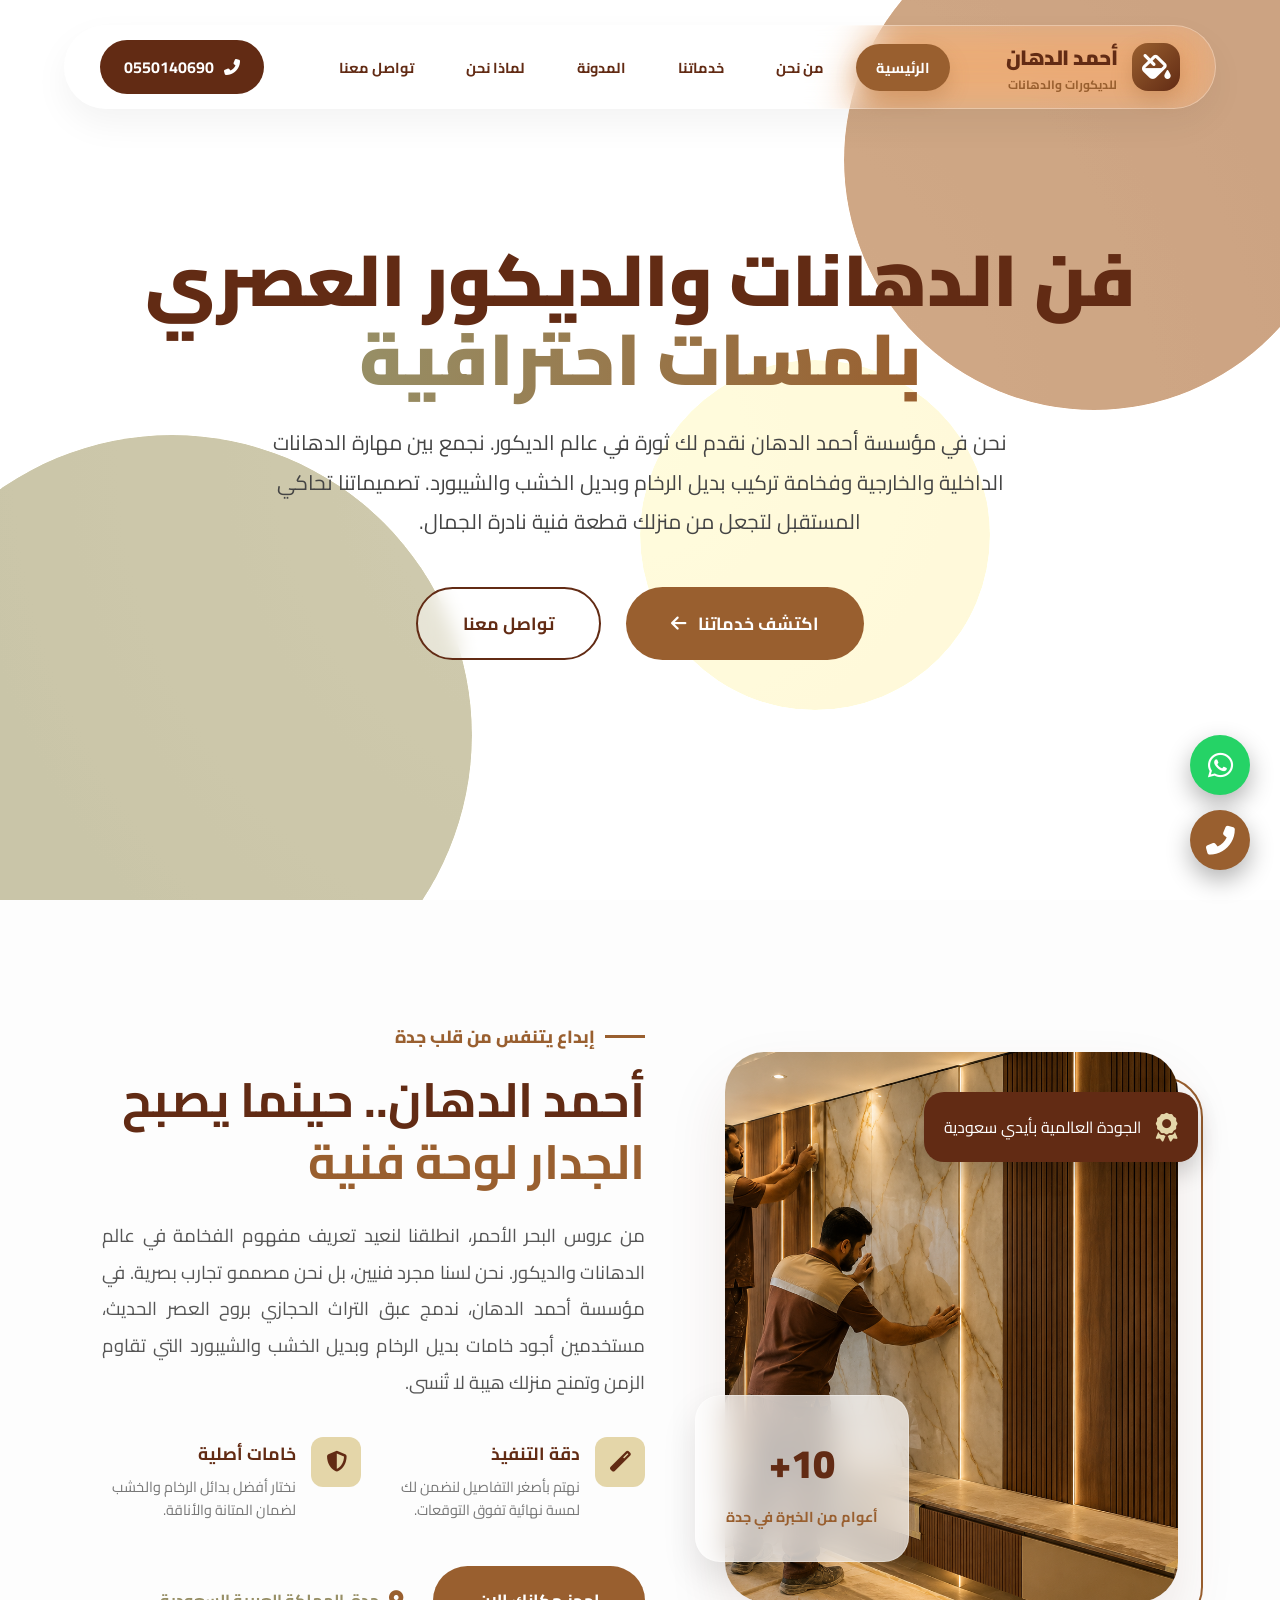
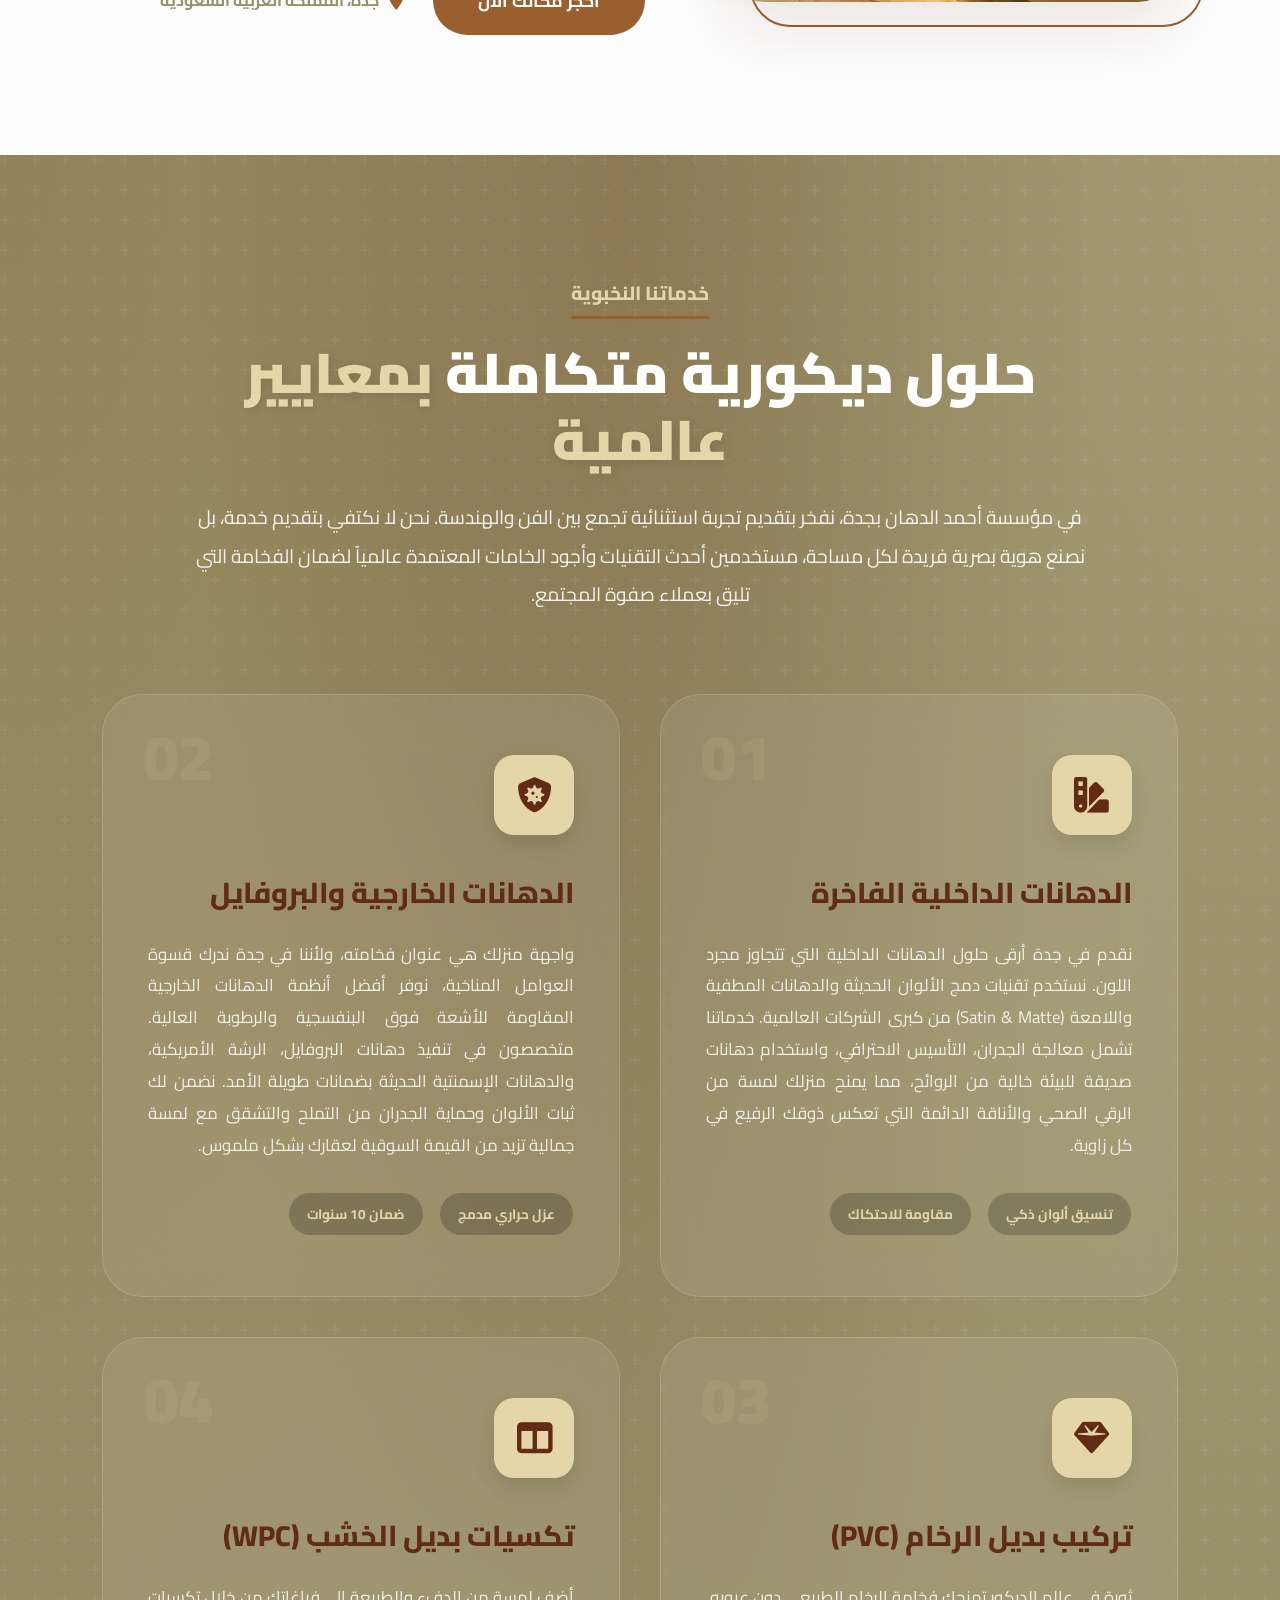
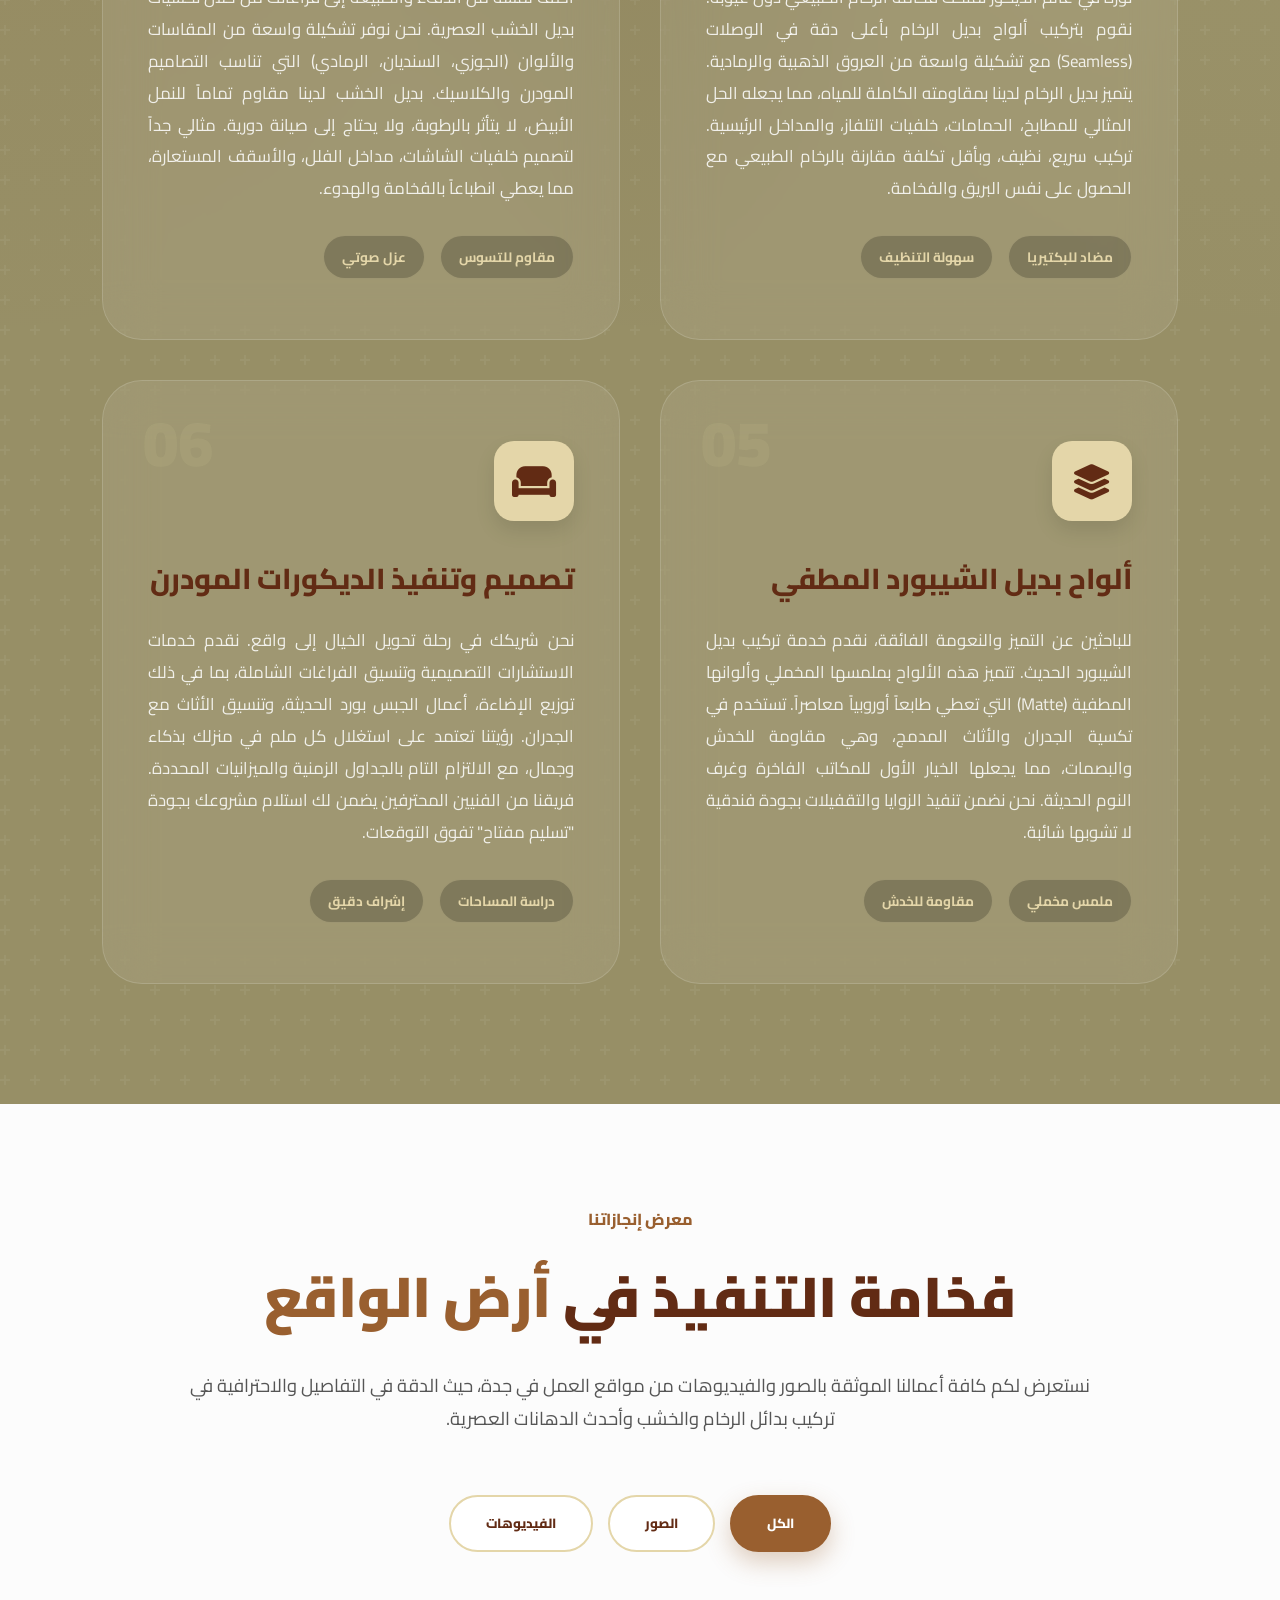
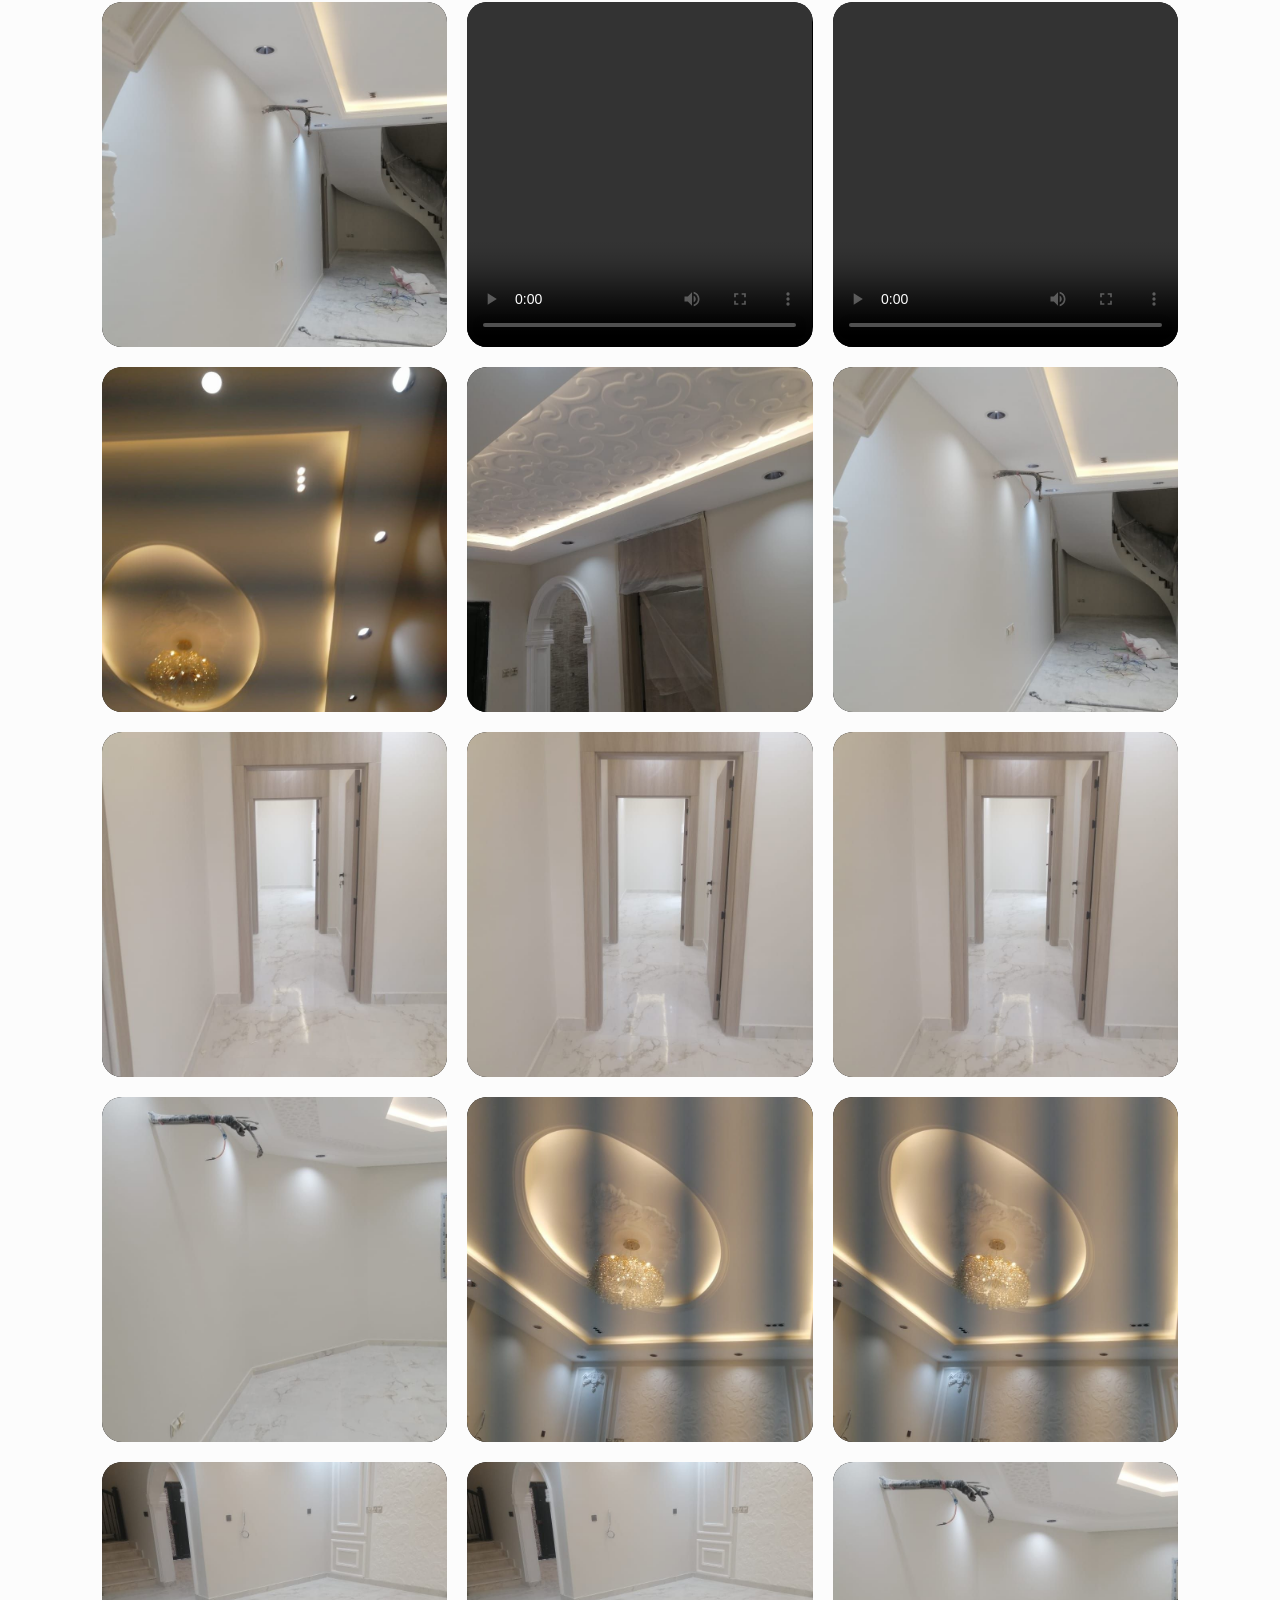
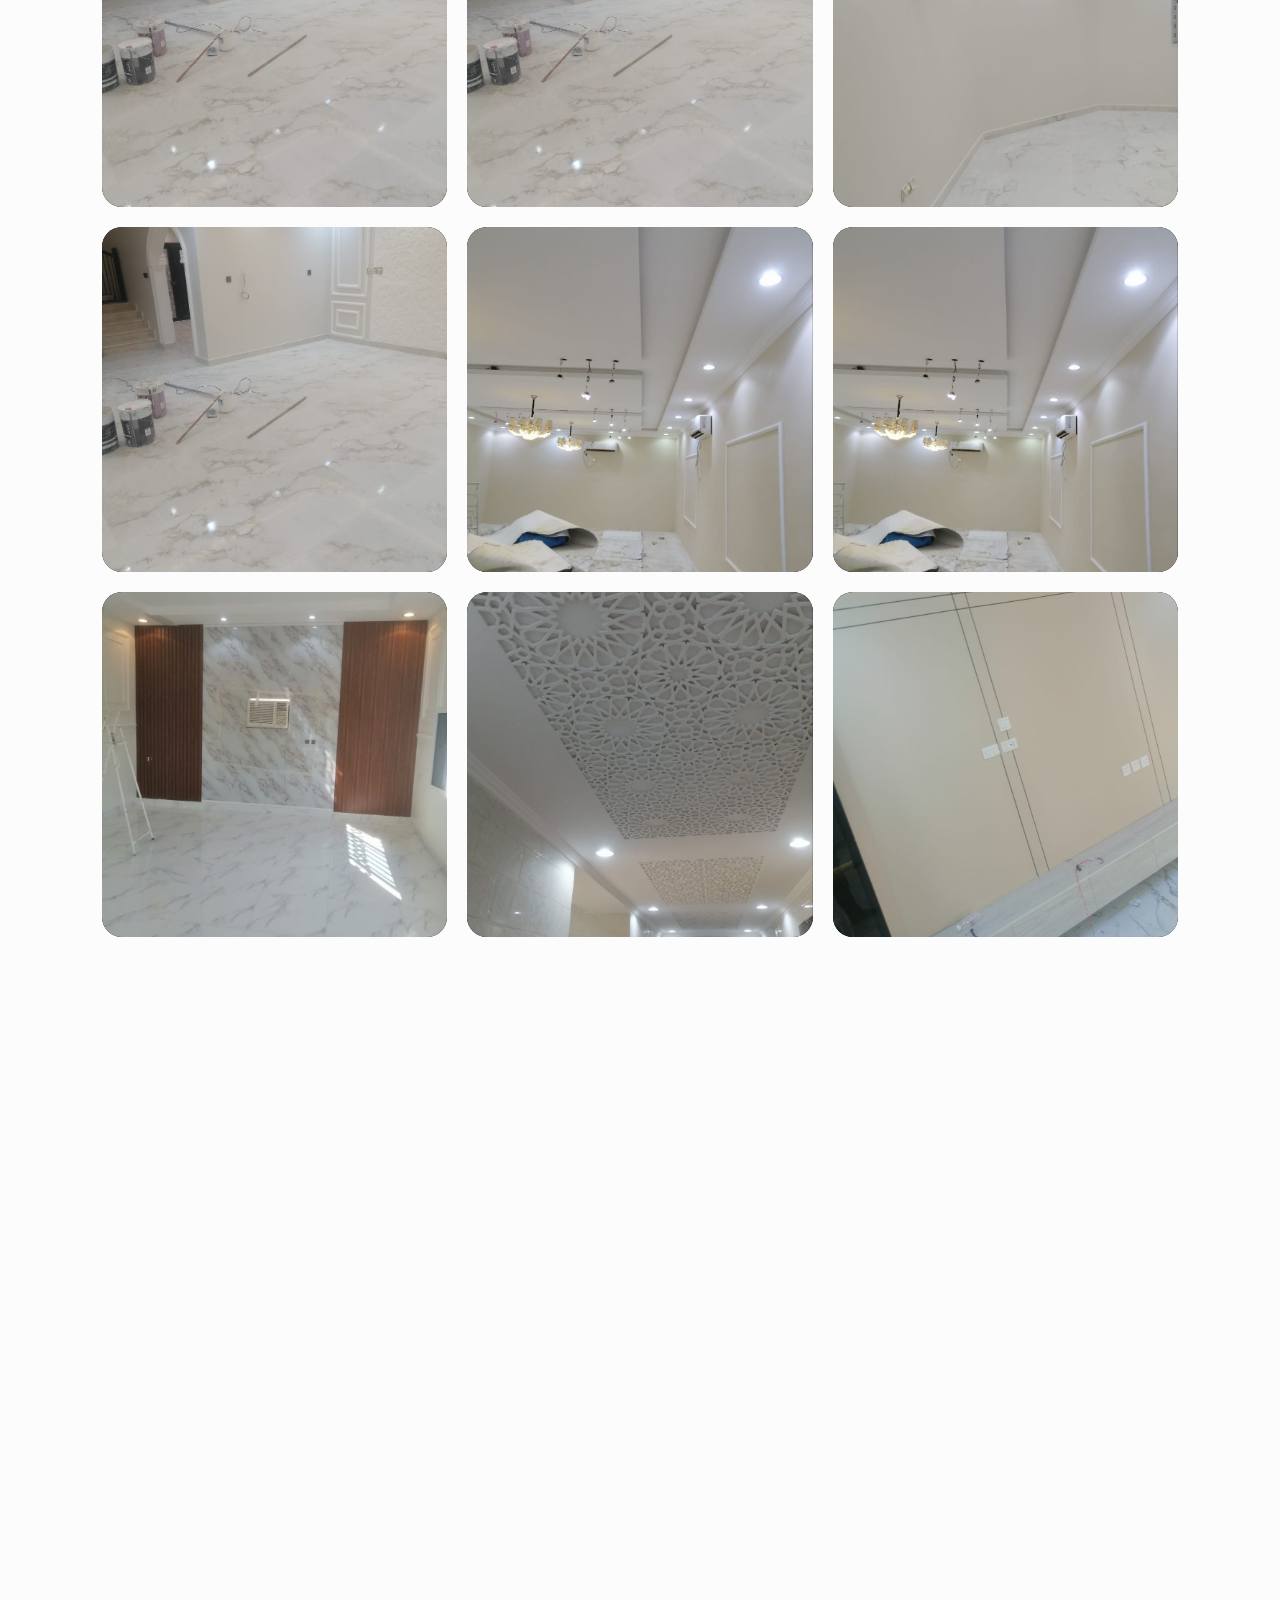
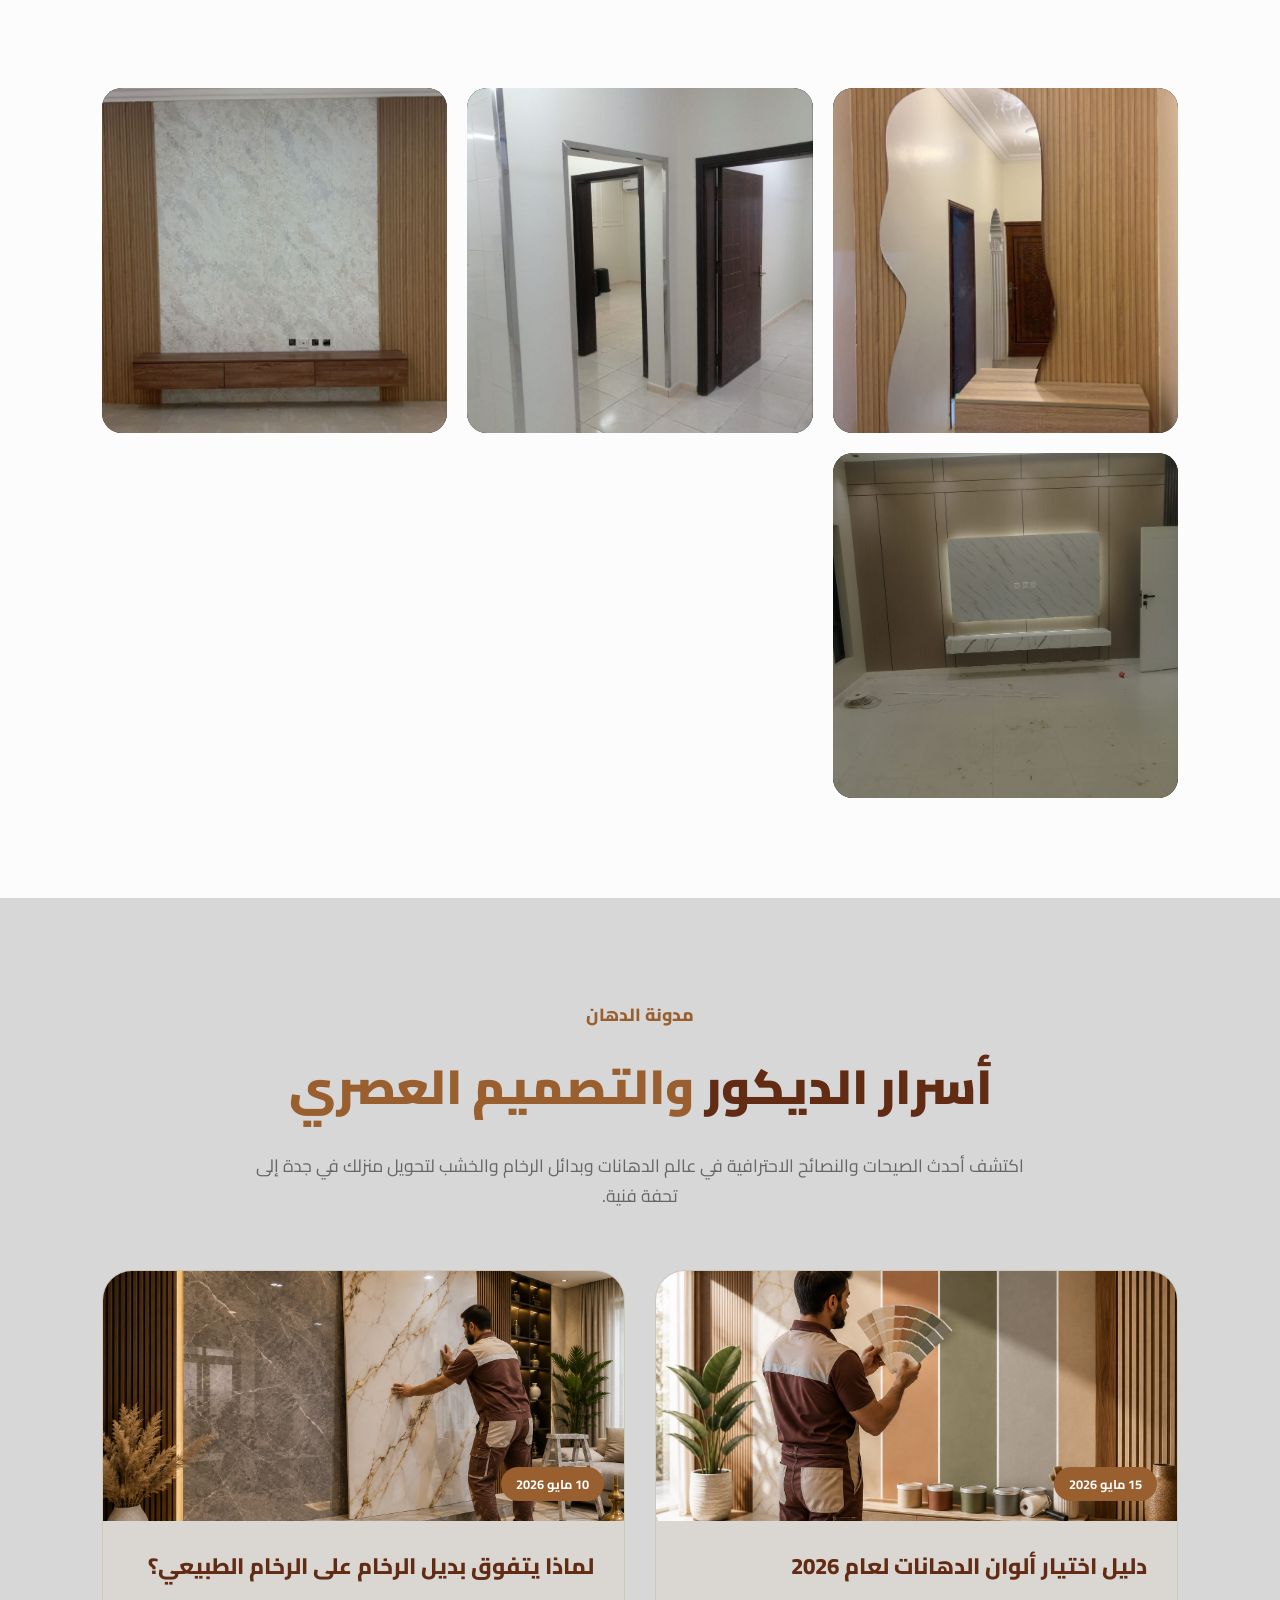
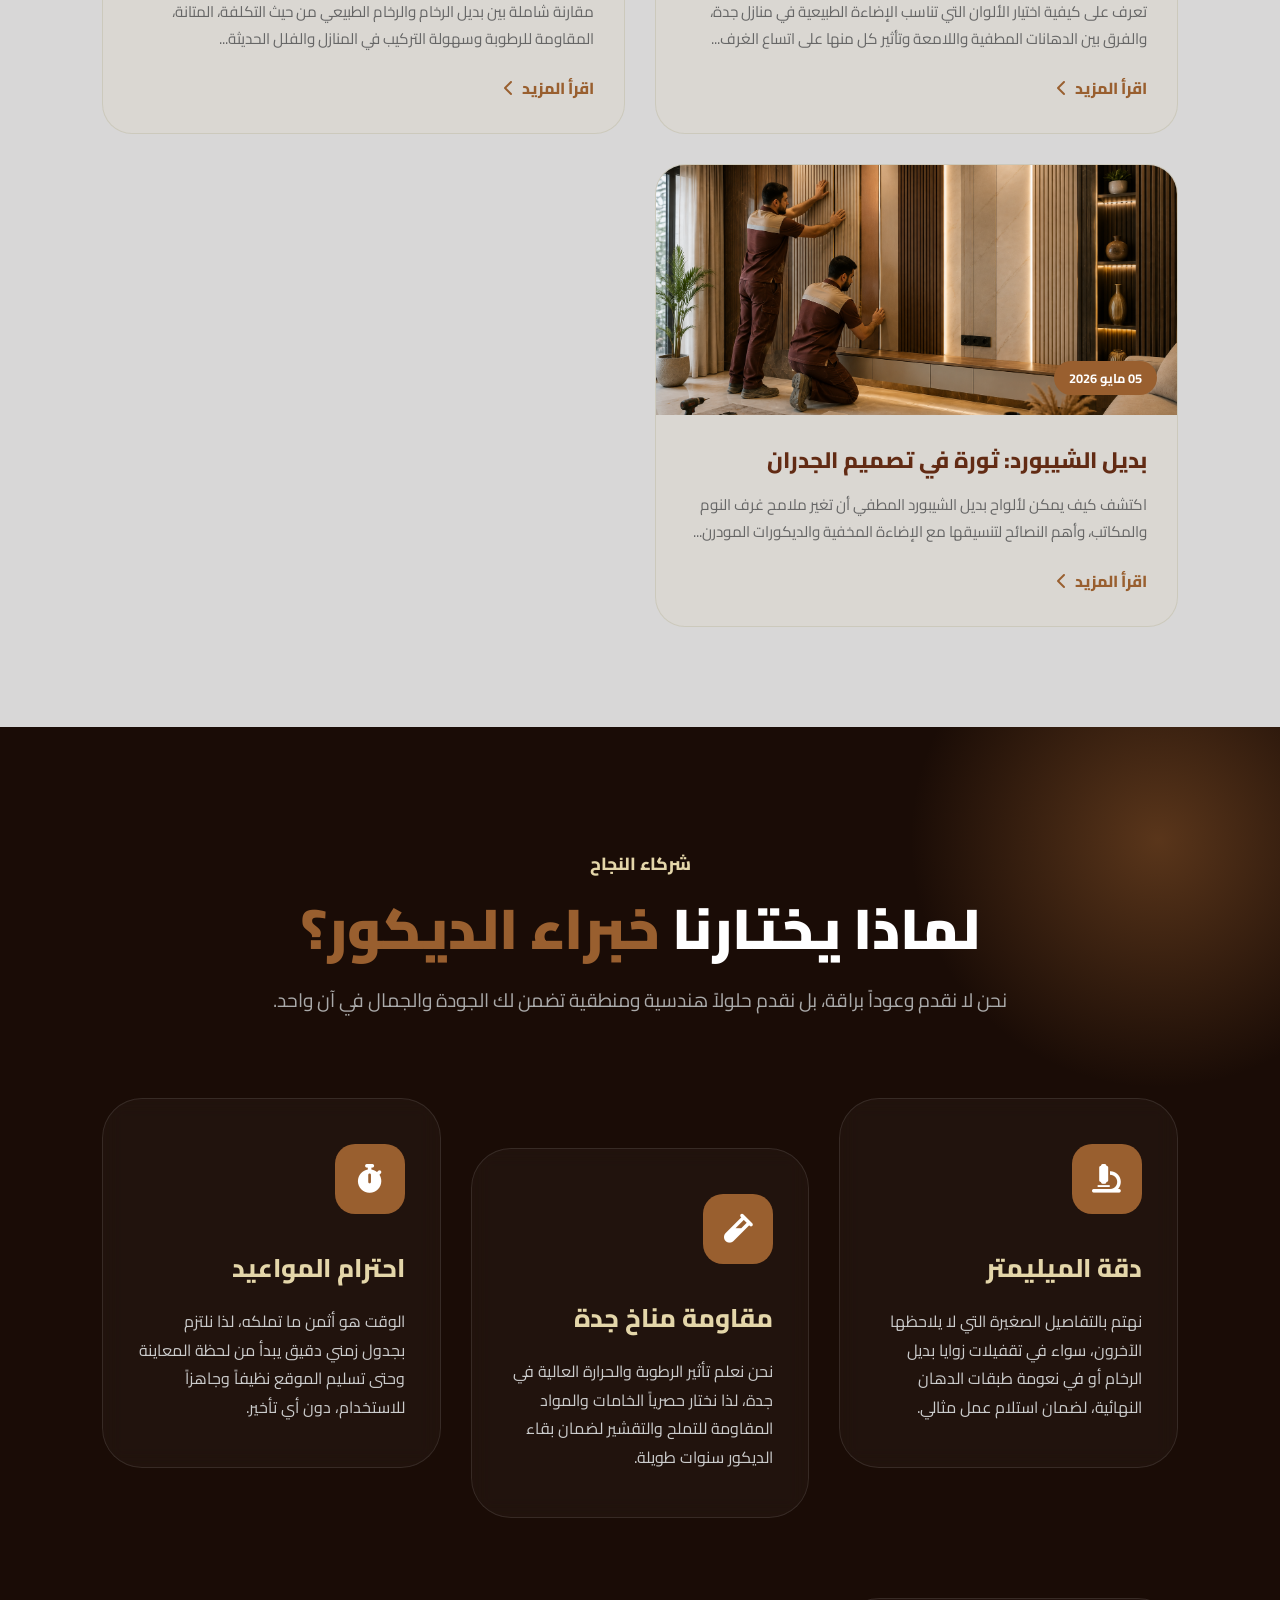
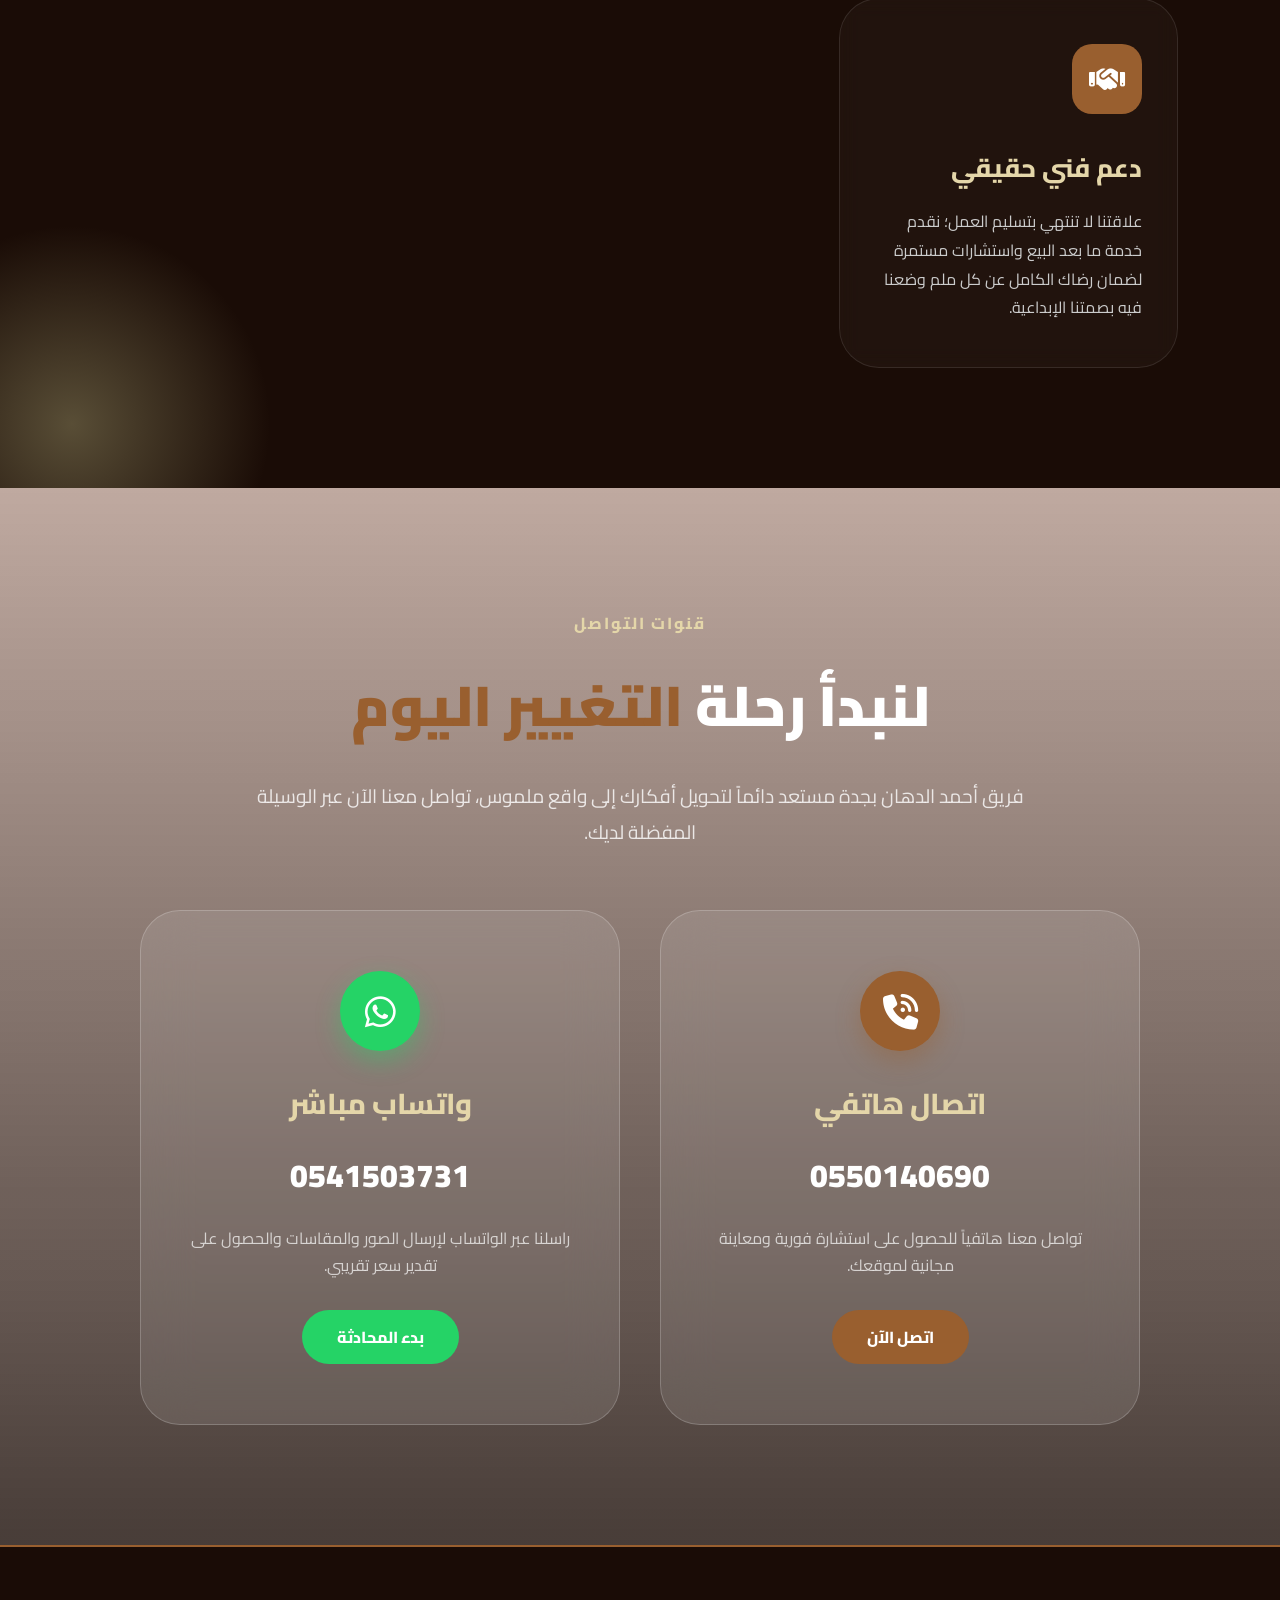
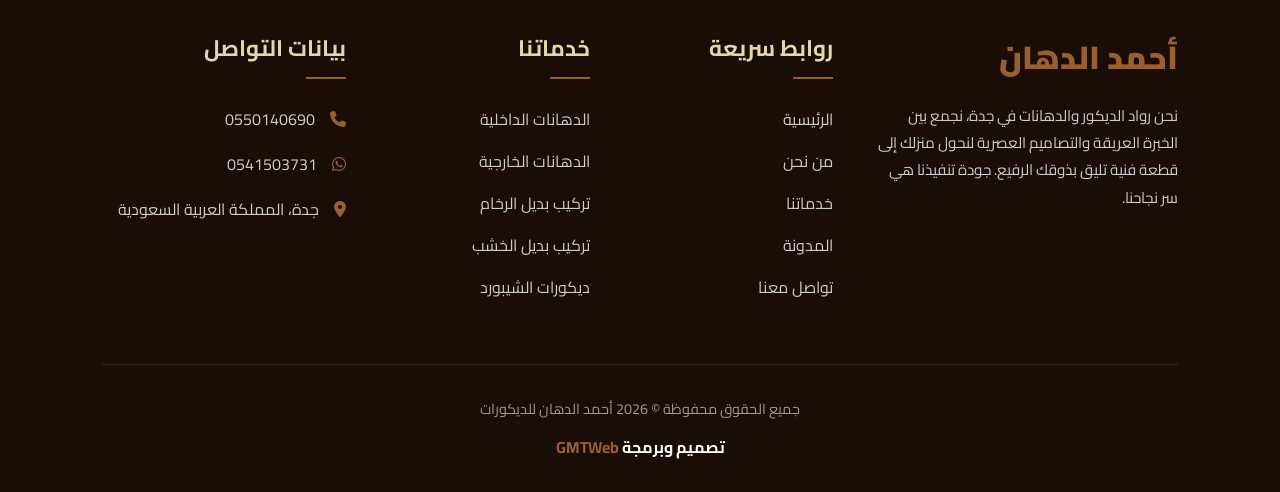
==== index.html @ 2d1fe9f5 "first commit" ====
<!DOCTYPE html>
<html lang="ar" dir="rtl">
<head>
    <meta charset="UTF-8">
    <meta name="viewport" content="width=device-width, initial-scale=1.0, maximum-scale=1.0, user-scalable=no">
    <title>أحمد الدهان للديكورات والدهانات | فخامة التصميم العصري</title>
    <meta name="description" content="أحمد الدهان خبير الدهانات والديكورات العصرية، متخصصون في الدهانات الداخلية والخارجية، تركيب بديل الرخام، بديل الخشب، والشيبورد بأحدث التقنيات وأفضل الأسعار.">
    <link rel="stylesheet" href="https://cdnjs.cloudflare.com/ajax/libs/font-awesome/6.4.0/css/all.min.css">
    <link href="https://fonts.googleapis.com/css2?family=Cairo:wght@300;400;600;700;900&display=swap" rel="stylesheet">
    <link rel="stylesheet" href="style.css">
</head>
<body>

    <header id="main-header">
        <nav class="glass-nav">
            <div class="logo-container">
                <div class="logo-icon">
                    <i class="fas fa-fill-drip"></i>
                </div>
                <div class="logo-text">
                    <h1>أحمد الدهان</h1>
                    <span>للديكورات والدهانات</span>
                </div>
            </div>

            <ul class="nav-links">
                <li><a href="#home" class="nav-item active">الرئيسية</a></li>
                <li><a href="#about" class="nav-item">من نحن</a></li>
                <li><a href="#services" class="nav-item">خدماتنا</a></li>
                <li><a href="#blog" class="nav-item">المدونة</a></li>
                <li><a href="#why-us" class="nav-item">لماذا نحن</a></li>
                <li><a href="#contact" class="nav-item">تواصل معنا</a></li>
            </ul>

            <div class="header-actions">
                <a href="tel:0550140690" class="btn-call">
                    <i class="fas fa-phone-alt"></i>
                    <span>0550140690</span>
                </a>
                <div class="menu-toggle">
                    <i class="fas fa-bars-staggered"></i>
                </div>
            </div>
        </nav>
    </header>

    <div class="side-menu">
        <div class="side-menu-header">
            <i class="fas fa-xmark close-menu"></i>
        </div>
        <ul class="side-nav-links">
            <li><a href="#home" class="side-item active">الرئيسية</a></li>
            <li><a href="#about" class="side-item">من نحن</a></li>
            <li><a href="#services" class="side-item">خدماتنا</a></li>
            <li><a href="#blog" class="side-item">المدونة</a></li>
            <li><a href="#why-us" class="side-item">لماذا نحن</a></li>
            <li><a href="#contact" class="side-item">تواصل معنا</a></li>
        </ul>
    </div>

    <section id="home" class="hero">
        <div class="hero-visuals">
            <div class="orb orb-1"></div>
            <div class="orb orb-2"></div>
            <div class="orb orb-3"></div>
            <div class="glass-overlay"></div>
        </div>
        
        <div class="hero-content">
            <h2 class="reveal-text">فن الدهانات والديكور العصري <br><span>بلمسات احترافية</span></h2>
            <p class="reveal-p">نحن في مؤسسة أحمد الدهان نقدم لك ثورة في عالم الديكور. نجمع بين مهارة الدهانات الداخلية والخارجية وفخامة تركيب بديل الرخام وبديل الخشب والشيبورد. تصميماتنا تحاكي المستقبل لتجعل من منزلك قطعة فنية نادرة الجمال.</p>
            <div class="hero-btns">
                <a href="#services" class="btn-primary-custom">اكتشف خدماتنا <i class="fas fa-arrow-left"></i></a>
                <a href="#contact" class="btn-secondary-custom">تواصل معنا</a>
            </div>
        </div>

        <div class="scroll-indicator">
            <div class="mouse"></div>
        </div>
    </section>
    <section id="about" class="about-section">
    <div class="about-container">
        <div class="about-visual">
            <div class="main-image-box">
                <div class="glass-card-info">
                    <span class="stat-number">10+</span>
                    <span class="stat-text">أعوام من الخبرة في جدة</span>
                </div>
                <div class="floating-shape-about"></div>
            </div>
            <div class="experience-badge">
                <i class="fas fa-award"></i>
                <p>الجودة العالمية بأيدي سعودية</p>
            </div>
        </div>

        <div class="about-text-content">
            <h4 class="section-subtitle">إبداع يتنفس من قلب جدة</h4>
            <h2 class="section-title">أحمد الدهان.. حينما يصبح <span>الجدار لوحة فنية</span></h2>
            <p class="about-description">
                من عروس البحر الأحمر، انطلقنا لنعيد تعريف مفهوم الفخامة في عالم الدهانات والديكور. نحن لسنا مجرد فنيين، بل نحن مصممو تجارب بصرية. في مؤسسة أحمد الدهان، ندمج عبق التراث الحجازي بروح العصر الحديث، مستخدمين أجود خامات بديل الرخام وبديل الخشب والشيبورد التي تقاوم الزمن وتمنح منزلك هيبة لا تُنسى.
            </p>
            
            <div class="features-grid">
                <div class="feature-item">
                    <div class="feature-icon"><i class="fas fa-magic"></i></div>
                    <div class="feature-info">
                        <h3>دقة التنفيذ</h3>
                        <p>نهتم بأصغر التفاصيل لنضمن لك لمسة نهائية تفوق التوقعات.</p>
                    </div>
                </div>
                <div class="feature-item">
                    <div class="feature-icon"><i class="fas fa-shield-alt"></i></div>
                    <div class="feature-info">
                        <h3>خامات أصلية</h3>
                        <p>نختار أفضل بدائل الرخام والخشب لضمان المتانة والأناقة.</p>
                    </div>
                </div>
            </div>

            <div class="about-cta">
                <a href="#contact" class="btn-primary-custom">احجز مكانك الان  </a>
                <div class="location-tag">
                    <i class="fas fa-map-marker-alt"></i>
                    <span>جدة، المملكة العربية السعودية</span>
                </div>
            </div>
        </div>
    </div>
</section>
<section id="services" class="services-section">
    <div class="services-pattern-overlay"></div>
    <div class="services-container">
        <div class="services-intro">
            <h4 class="services-tag">خدماتنا النخبوية</h4>
            <h2 class="services-heading">حلول ديكورية متكاملة <span>بمعايير عالمية</span></h2>
            <p class="services-subtext">في مؤسسة أحمد الدهان بجدة، نفخر بتقديم تجربة استثنائية تجمع بين الفن والهندسة. نحن لا نكتفي بتقديم خدمة، بل نصنع هوية بصرية فريدة لكل مساحة، مستخدمين أحدث التقنيات وأجود الخامات المعتمدة عالمياً لضمان الفخامة التي تليق بعملاء صفوة المجتمع.</p>
        </div>

        <div class="services-glass-grid">
            <div class="glass-card">
                <div class="card-count">01</div>
                <div class="card-icon"><i class="fas fa-swatchbook"></i></div>
                <h3>الدهانات الداخلية الفاخرة</h3>
                <p>نقدم في جدة أرقى حلول الدهانات الداخلية التي تتجاوز مجرد اللون. نستخدم تقنيات دمج الألوان الحديثة والدهانات المطفية واللامعة (Satin & Matte) من كبرى الشركات العالمية. خدماتنا تشمل معالجة الجدران، التأسيس الاحترافي، واستخدام دهانات صديقة للبيئة خالية من الروائح، مما يمنح منزلك لمسة من الرقي الصحي والأناقة الدائمة التي تعكس ذوقك الرفيع في كل زاوية.</p>
                <div class="card-features">
                    <span>تنسيق ألوان ذكي</span>
                    <span>مقاومة للاحتكاك</span>
                </div>
            </div>

            <div class="glass-card">
                <div class="card-count">02</div>
                <div class="card-icon"><i class="fas fa-shield-virus"></i></div>
                <h3>الدهانات الخارجية والبروفايل</h3>
                <p>واجهة منزلك هي عنوان فخامته، ولأننا في جدة ندرك قسوة العوامل المناخية، نوفر أفضل أنظمة الدهانات الخارجية المقاومة للأشعة فوق البنفسجية والرطوبة العالية. متخصصون في تنفيذ دهانات البروفايل، الرشة الأمريكية، والدهانات الإسمنتية الحديثة بضمانات طويلة الأمد. نضمن لك ثبات الألوان وحماية الجدران من التملح والتشقق مع لمسة جمالية تزيد من القيمة السوقية لعقارك بشكل ملموس.</p>
                <div class="card-features">
                    <span>عزل حراري مدمج</span>
                    <span>ضمان 10 سنوات</span>
                </div>
            </div>

            <div class="glass-card">
                <div class="card-count">03</div>
                <div class="card-icon"><i class="fas fa-gem"></i></div>
                <h3>تركيب بديل الرخام (PVC)</h3>
                <p>ثورة في عالم الديكور تمنحك فخامة الرخام الطبيعي دون عيوبه. نقوم بتركيب ألواح بديل الرخام بأعلى دقة في الوصلات (Seamless) مع تشكيلة واسعة من العروق الذهبية والرمادية. يتميز بديل الرخام لدينا بمقاومته الكاملة للمياه، مما يجعله الحل المثالي للمطابخ، الحمامات، خلفيات التلفاز، والمداخل الرئيسية. تركيب سريع، نظيف، وبأقل تكلفة مقارنة بالرخام الطبيعي مع الحصول على نفس البريق والفخامة.</p>
                <div class="card-features">
                    <span>مضاد للبكتيريا</span>
                    <span>سهولة التنظيف</span>
                </div>
            </div>

            <div class="glass-card">
                <div class="card-count">04</div>
                <div class="card-icon"><i class="fas fa-columns"></i></div>
                <h3>تكسيات بديل الخشب (WPC)</h3>
                <p>أضف لمسة من الدفء والطبيعة إلى فراغاتك من خلال تكسيات بديل الخشب العصرية. نحن نوفر تشكيلة واسعة من المقاسات والألوان (الجوزي، السنديان، الرمادي) التي تناسب التصاميم المودرن والكلاسيك. بديل الخشب لدينا مقاوم تماماً للنمل الأبيض، لا يتأثر بالرطوبة، ولا يحتاج إلى صيانة دورية. مثالي جداً لتصميم خلفيات الشاشات، مداخل الفلل، والأسقف المستعارة، مما يعطي انطباعاً بالفخامة والهدوء.</p>
                <div class="card-features">
                    <span>مقاوم للتسوس</span>
                    <span>عزل صوتي</span>
                </div>
            </div>

            <div class="glass-card">
                <div class="card-count">05</div>
                <div class="card-icon"><i class="fas fa-layer-group"></i></div>
                <h3>ألواح بديل الشيبورد المطفي</h3>
                <p>للباحثين عن التميز والنعومة الفائقة، نقدم خدمة تركيب بديل الشيبورد الحديث. تتميز هذه الألواح بملمسها المخملي وألوانها المطفية (Matte) التي تعطي طابعاً أوروبياً معاصراً. تستخدم في تكسية الجدران والأثاث المدمج، وهي مقاومة للخدش والبصمات، مما يجعلها الخيار الأول للمكاتب الفاخرة وغرف النوم الحديثة. نحن نضمن تنفيذ الزوايا والتقفيلات بجودة فندقية لا تشوبها شائبة.</p>
                <div class="card-features">
                    <span>ملمس مخملي</span>
                    <span>مقاومة للخدش</span>
                </div>
            </div>

            <div class="glass-card">
                <div class="card-count">06</div>
                <div class="card-icon"><i class="fas fa-couch"></i></div>
                <h3>تصميم وتنفيذ الديكورات المودرن</h3>
                <p>نحن شريكك في رحلة تحويل الخيال إلى واقع. نقدم خدمات الاستشارات التصميمية وتنسيق الفراغات الشاملة، بما في ذلك توزيع الإضاءة، أعمال الجبس بورد الحديثة، وتنسيق الأثاث مع الجدران. رؤيتنا تعتمد على استغلال كل ملم في منزلك بذكاء وجمال، مع الالتزام التام بالجداول الزمنية والميزانيات المحددة. فريقنا من الفنيين المحترفين يضمن لك استلام مشروعك بجودة "تسليم مفتاح" تفوق التوقعات.</p>
                <div class="card-features">
                    <span>دراسة المساحات</span>
                    <span>إشراف دقيق</span>
                </div>
            </div>
        </div>
    </div>
</section>
<section id="portfolio" class="portfolio-section">
    <div class="portfolio-container">
        <div class="portfolio-header">
            <h4 class="portfolio-tag">معرض إنجازاتنا</h4>
            <h2 class="portfolio-title">فخامة التنفيذ في <span>أرض الواقع</span></h2>
            <p class="portfolio-desc">نستعرض لكم كافة أعمالنا الموثقة بالصور والفيديوهات من مواقع العمل في جدة، حيث الدقة في التفاصيل والاحترافية في تركيب بدائل الرخام والخشب وأحدث الدهانات العصرية.</p>
        </div>

        <div class="portfolio-filters">
            <button class="filter-btn active" data-filter="all">الكل</button>
            <button class="filter-btn" data-filter="image">الصور</button>
            <button class="filter-btn" data-filter="video">الفيديوهات</button>
        </div>

        <div class="portfolio-grid">
            <div class="portfolio-item" data-type="video">
                <div class="media-box">
                    <video controls preload="metadata">
                        <source src="images/document_6034892799973793190.mp4" type="video/mp4">
                    </video>
                </div>
            </div>

            <div class="portfolio-item" data-type="video">
                <div class="media-box">
                    <video controls preload="metadata">
                        <source src="images/document_6034892799973793191.mp4" type="video/mp4">
                    </video>
                </div>
            </div>

            <div class="portfolio-item" data-type="image"><div class="media-box"><img src="images/photo_6034892800433786733_y.jpg"></div></div>
            <div class="portfolio-item" data-type="image"><div class="media-box"><img src="images/photo_6034892800433786733_y - Copy.jpg"></div></div>
            <div class="portfolio-item" data-type="image"><div class="media-box"><img src="images/photo_6034892800433786734_y.jpg"></div></div>
            <div class="portfolio-item" data-type="image"><div class="media-box"><img src="images/photo_6034892800433786735_y.jpg"></div></div>
            <div class="portfolio-item" data-type="image"><div class="media-box"><img src="images/photo_6034892800433786736_y.jpg"></div></div>
            <div class="portfolio-item" data-type="image"><div class="media-box"><img src="images/photo_6034892800433786736_y - Copy.jpg"></div></div>
            <div class="portfolio-item" data-type="image"><div class="media-box"><img src="images/photo_6034892800433786737_y.jpg"></div></div>
            <div class="portfolio-item" data-type="image"><div class="media-box"><img src="images/photo_6034892800433786738_y.jpg"></div></div>
            <div class="portfolio-item" data-type="image"><div class="media-box"><img src="images/photo_6034892800433786738_y - Copy.jpg"></div></div>
            <div class="portfolio-item" data-type="image"><div class="media-box"><img src="images/photo_6034892800433786739_y.jpg"></div></div>
            <div class="portfolio-item" data-type="image"><div class="media-box"><img src="images/photo_6034892800433786739_y - Copy.jpg"></div></div>
            <div class="portfolio-item" data-type="image"><div class="media-box"><img src="images/photo_6034892800433786743_y.jpg"></div></div>
            <div class="portfolio-item" data-type="image"><div class="media-box"><img src="images/photo_6034892800433786743_y - Copy.jpg"></div></div>
            <div class="portfolio-item" data-type="image"><div class="media-box"><img src="images/photo_6034892800433786744_y.jpg"></div></div>
            <div class="portfolio-item" data-type="image"><div class="media-box"><img src="images/photo_6034892800433786744_y - Copy.jpg"></div></div>
            <div class="portfolio-item" data-type="image"><div class="media-box"><img src="images/photo_6034892800433786745_y.jpg"></div></div>
            <div class="portfolio-item" data-type="image"><div class="media-box"><img src="images/photo_6034892800433786746_y.jpg"></div></div>
            <div class="portfolio-item" data-type="image"><div class="media-box"><img src="images/photo_6034892800433786747_y.jpg"></div></div>
            <div class="portfolio-item" data-type="image"><div class="media-box"><img src="images/photo_6034892800433786749_y.jpg"></div></div>
            <div class="portfolio-item" data-type="image"><div class="media-box"><img src="images/photo_6034892800433786750_y.jpg"></div></div>
            <div class="portfolio-item" data-type="image"><div class="media-box"><img src="images/photo_6034892800433786751_y.jpg"></div></div>
            <div class="portfolio-item" data-type="image"><div class="media-box"><img src="images/photo_6034892800433786752_y.jpg"></div></div>
            <div class="portfolio-item" data-type="image"><div class="media-box"><img src="images/photo_6034892800433786753_y.jpg"></div></div>
            <div class="portfolio-item" data-type="image"><div class="media-box"><img src="images/photo_6034892800433786754_y.jpg"></div></div>
            <div class="portfolio-item" data-type="image"><div class="media-box"><img src="images/photo_6034892800433786755_y.jpg"></div></div>
            <div class="portfolio-item" data-type="image"><div class="media-box"><img src="images/photo_6034892800433786756_y.jpg"></div></div>
            <div class="portfolio-item" data-type="image"><div class="media-box"><img src="images/photo_6034892800433786757_y.jpg"></div></div>
            <div class="portfolio-item" data-type="image"><div class="media-box"><img src="images/photo_6034892800433786758_y.jpg"></div></div>
            <div class="portfolio-item" data-type="image"><div class="media-box"><img src="images/WhatsApp Image 2026-08-07 at 1.27.07 PM.jpeg"></div></div>
        </div>
    </div>
</section>
<section id="blog" class="blog-section">
    <div class="blog-container">
        <div class="blog-header">
            <h4 class="blog-tag">مدونة الدهان</h4>
            <h2 class="blog-title">أسرار الديكور <span>والتصميم العصري</span></h2>
            <p class="blog-intro">اكتشف أحدث الصيحات والنصائح الاحترافية في عالم الدهانات وبدائل الرخام والخشب لتحويل منزلك في جدة إلى تحفة فنية.</p>
        </div>

        <div class="blog-grid">
            <div class="blog-card">
                <div class="blog-img">
                    <img src="images/blog1.png" alt="دهانات 2025">
                    <span class="blog-date">15 مايو 2026</span>
                </div>
                <div class="blog-content">
                    <h3>دليل اختيار ألوان الدهانات لعام 2026</h3>
                    <p>تعرف على كيفية اختيار الألوان التي تناسب الإضاءة الطبيعية في منازل جدة، والفرق بين الدهانات المطفية واللامعة وتأثير كل منها على اتساع الغرف...</p>
                    <a href="blog-details.html?id=1" class="read-more">اقرأ المزيد <i class="fas fa-chevron-left"></i></a>
                </div>
            </div>

            <div class="blog-card">
                <div class="blog-img">
                    <img src="images/blog2.png" alt="بديل الرخام والخشب">
                    <span class="blog-date">10 مايو 2026</span>
                </div>
                <div class="blog-content">
                    <h3>لماذا يتفوق بديل الرخام على الرخام الطبيعي؟</h3>
                    <p>مقارنة شاملة بين بديل الرخام والرخام الطبيعي من حيث التكلفة، المتانة، المقاومة للرطوبة وسهولة التركيب في المنازل والفلل الحديثة...</p>
                    <a href="blog-details.html?id=2" class="read-more">اقرأ المزيد <i class="fas fa-chevron-left"></i></a>
                </div>
            </div>

            <div class="blog-card">
                <div class="blog-img">
                    <img src="images/blog3.png" alt="ديكورات شيبورد">
                    <span class="blog-date">05 مايو 2026</span>
                </div>
                <div class="blog-content">
                    <h3>بديل الشيبورد: ثورة في تصميم الجدران</h3>
                    <p>اكتشف كيف يمكن لألواح بديل الشيبورد المطفي أن تغير ملامح غرف النوم والمكاتب، وأهم النصائح لتنسيقها مع الإضاءة المخفية والديكورات المودرن...</p>
                    <a href="blog-details.html?id=3" class="read-more">اقرأ المزيد <i class="fas fa-chevron-left"></i></a>
                </div>
            </div>
        </div>
    </div>
</section>
<section id="why-us" class="why-us-section">
    <div class="why-us-bg-visual">
        <div class="glow-circle"></div>
        <div class="glow-circle-2"></div>
    </div>
    
    <div class="why-us-container">
        <div class="why-us-header">
            <h4 class="why-us-tag">شركاء النجاح</h4>
            <h2 class="why-us-title">لماذا يختارنا <span>خبراء الديكور؟</span></h2>
            <p class="why-us-subtitle">نحن لا نقدم وعوداً براقة، بل نقدم حلولاً هندسية ومنطقية تضمن لك الجودة والجمال في آن واحد.</p>
        </div>

        <div class="why-us-staggered-grid">
            <div class="why-card card-up">
                <div class="why-card-inner">
                    <div class="why-icon-wrapper">
                        <i class="fas fa-microscope"></i>
                    </div>
                    <h3>دقة الميليمتر</h3>
                    <p>نهتم بالتفاصيل الصغيرة التي لا يلاحظها الآخرون، سواء في تقفيلات زوايا بديل الرخام أو في نعومة طبقات الدهان النهائية، لضمان استلام عمل مثالي.</p>
                </div>
            </div>

            <div class="why-card card-down">
                <div class="why-card-inner">
                    <div class="why-icon-wrapper">
                        <i class="fas fa-vial"></i>
                    </div>
                    <h3>مقاومة مناخ جدة</h3>
                    <p>نحن نعلم تأثير الرطوبة والحرارة العالية في جدة، لذا نختار حصرياً الخامات والمواد المقاومة للتملح والتقشير لضمان بقاء الديكور سنوات طويلة.</p>
                </div>
            </div>

            <div class="why-card card-up">
                <div class="why-card-inner">
                    <div class="why-icon-wrapper">
                        <i class="fas fa-stopwatch"></i>
                    </div>
                    <h3>احترام المواعيد</h3>
                    <p>الوقت هو أثمن ما تملكه، لذا نلتزم بجدول زمني دقيق يبدأ من لحظة المعاينة وحتى تسليم الموقع نظيفاً وجاهزاً للاستخدام، دون أي تأخير.</p>
                </div>
            </div>

            <div class="why-card card-down">
                <div class="why-card-inner">
                    <div class="why-icon-wrapper">
                        <i class="fas fa-handshake"></i>
                    </div>
                    <h3>دعم فني حقيقي</h3>
                    <p>علاقتنا لا تنتهي بتسليم العمل؛ نقدم خدمة ما بعد البيع واستشارات مستمرة لضمان رضاك الكامل عن كل ملم وضعنا فيه بصمتنا الإبداعية.</p>
                </div>
            </div>
        </div>
    </div>
</section>
<section id="contact" class="contact-section">
    <div class="contact-bg-media"></div>
    <div class="contact-glass-overlay"></div>
    
    <div class="contact-container">
        <div class="contact-header">
            <h4 class="contact-tag">قنوات التواصل</h4>
            <h2 class="contact-title">لنبدأ رحلة <span>التغيير اليوم</span></h2>
            <p class="contact-subtitle">فريق أحمد الدهان بجدة مستعد دائماً لتحويل أفكارك إلى واقع ملموس، تواصل معنا الآن عبر الوسيلة المفضلة لديك.</p>
        </div>

        <div class="contact-cards-wrapper">
            <div class="contact-item-card">
                <div class="contact-icon-box">
                    <i class="fas fa-phone-volume"></i>
                </div>
                <h3>اتصال هاتفي</h3>
                <a href="tel:0550140690" class="contact-link-text">0550140690</a>
                <p>تواصل معنا هاتفياً للحصول على استشارة فورية ومعاينة مجانية لموقعك.</p>
                <div class="contact-btn-glow">
                    <a href="tel:0550140690">اتصل الآن</a>
                </div>
            </div>

            <div class="contact-item-card">
                <div class="contact-icon-box whatsapp-style">
                    <i class="fab fa-whatsapp"></i>
                </div>
                <h3>واتساب مباشر</h3>
                <a href="https://wa.me/966541503731" target="_blank" class="contact-link-text">0541503731</a>
                <p>راسلنا عبر الواتساب لإرسال الصور والمقاسات والحصول على تقدير سعر تقريبي.</p>
                <div class="contact-btn-glow whatsapp-btn">
                    <a href="https://wa.me/966541503731" target="_blank">بدء المحادثة</a>
                </div>
            </div>
        </div>
    </div>
</section>
<footer class="main-footer">
    <div class="footer-container">
        <div class="footer-column company-info">
            <h2 class="footer-logo">أحمد الدهان</h2>
            <p class="footer-desc">نحن رواد الديكور والدهانات في جدة، نجمع بين الخبرة العريقة والتصاميم العصرية لنحول منزلك إلى قطعة فنية تليق بذوقك الرفيع. جودة تنفيذنا هي سر نجاحنا.</p>
            <div class="social-links">
            </div>
        </div>

        <div class="footer-column">
            <h3>روابط سريعة</h3>
            <ul class="footer-links">
                <li><a href="#home">الرئيسية</a></li>
                <li><a href="#about">من نحن</a></li>
                <li><a href="#services">خدماتنا</a></li>
                <li><a href="#blog">المدونة</a></li>
                <li><a href="#contact">تواصل معنا</a></li>
            </ul>
        </div>

        <div class="footer-column">
            <h3>خدماتنا</h3>
            <ul class="footer-links">
                <li><a href="#services">الدهانات الداخلية</a></li>
                <li><a href="#services">الدهانات الخارجية</a></li>
                <li><a href="#services">تركيب بديل الرخام</a></li>
                <li><a href="#services">تركيب بديل الخشب</a></li>
                <li><a href="#services">ديكورات الشيبورد</a></li>
            </ul>
        </div>

        <div class="footer-column">
            <h3>بيانات التواصل</h3>
            <ul class="contact-info">
                <li><i class="fas fa-phone"></i> 0550140690</li>
                <li><i class="fab fa-whatsapp"></i> 0541503731</li>
                <li><i class="fas fa-map-marker-alt"></i> جدة، المملكة العربية السعودية</li>
            </ul>
        </div>
    </div>

    <div class="footer-bottom">
        <p>جميع الحقوق محفوظة &copy; 2026 أحمد الدهان للديكورات</p>
        <div class="developer-credit">
            تصميم وبرمجة <a href="https://www.facebook.com/share/17UzqgSwiu/" target="_blank">GMTWeb</a>
        </div>
    </div>
</footer>

<div class="floating-contact">
    <a href="https://wa.me/966541503731" class="floating-btn whatsapp-float" target="_blank">
        <i class="fab fa-whatsapp"></i>
        <span>واتساب</span>
    </a>
    <a href="tel:0550140690" class="floating-btn call-float">
        <i class="fas fa-phone-alt"></i>
        <span>اتصال</span>
    </a>
</div>
    <script src="script.js"></script>
</body>
</html>
---- style.css ----
:root {
    --primary: #995F2F;
    --secondary: #978F66;
    --dark: #622B14;
    --light: #E4D6A9;
    --white: #ffffff;
    --glass-bg: rgba(255, 255, 255, 0.12);
    --glass-border: rgba(255, 255, 255, 0.3);
    --transition-smooth: all 0.5s cubic-bezier(0.65, 0, 0.35, 1);
}

* {
    margin: 0;
    padding: 0;
    box-sizing: border-box;
    font-family: 'Cairo', sans-serif;
    outline: none;
}

html {
    scroll-behavior: smooth;
    overflow-x: hidden;
}

body {
    background-color: #fdfdfd;
    overflow-x: hidden;
    width: 100%;
}

header {
    position: fixed;
    top: 0;
    width: 100%;
    z-index: 1000;
    padding: 25px 5%;
    transition: var(--transition-smooth);
}

.glass-nav {
    background: var(--glass-bg);
    backdrop-filter: blur(20px) saturate(180%);
    -webkit-backdrop-filter: blur(20px) saturate(180%);
    border: 1px solid var(--glass-border);
    border-radius: 100px;
    display: flex;
    justify-content: space-between;
    align-items: center;
    padding: 12px 35px;
    box-shadow: 0 15px 35px rgba(0, 0, 0, 0.05);
}

.logo-container {
    display: flex;
    align-items: center;
    gap: 15px;
}

.logo-icon {
    font-size: 1.6rem;
    color: var(--white);
    background: linear-gradient(135deg, var(--primary), var(--dark));
    width: 48px;
    height: 48px;
    display: flex;
    align-items: center;
    justify-content: center;
    border-radius: 16px;
    box-shadow: 0 8px 20px rgba(153, 95, 47, 0.3);
}

.logo-text h1 {
    font-size: 1.3rem;
    color: var(--dark);
    font-weight: 900;
    letter-spacing: -0.5px;
}

.logo-text span {
    font-size: 0.75rem;
    color: var(--primary);
    font-weight: 700;
    display: block;
    margin-top: -4px;
}

.nav-links {
    display: flex;
    list-style: none;
    gap: 12px;
}

.nav-item {
    text-decoration: none;
    color: var(--dark);
    font-weight: 700;
    font-size: 0.9rem;
    padding: 10px 20px;
    border-radius: 50px;
    transition: var(--transition-smooth);
}

.nav-item.active {
    background: var(--primary);
    color: var(--white);
    box-shadow: 0 10px 20px rgba(153, 95, 47, 0.25);
}

.btn-call {
    background: var(--dark);
    color: var(--white);
    text-decoration: none;
    padding: 12px 24px;
    border-radius: 50px;
    display: flex;
    align-items: center;
    gap: 10px;
    font-weight: 700;
    transition: var(--transition-smooth);
}

.btn-call:hover {
    transform: translateY(-5px) scale(1.05);
    box-shadow: 0 10px 25px rgba(98, 43, 20, 0.4);
}

.hero {
    height: 100vh;
    display: flex;
    align-items: center;
    justify-content: center;
    text-align: center;
    position: relative;
    overflow: hidden;
    padding: 0 8%;
}

.hero-visuals {
    position: absolute;
    inset: 0;
    z-index: -1;
    background: radial-gradient(circle at center, #fff 0%, #f0f0f0 100%);
}

.orb {
    position: absolute;
    border-radius: 50%;
    opacity: 0.6;
    animation: orbMovement 15s infinite alternate ease-in-out;
}

.orb-1 {
    width: 500px;
    height: 500px;
    background: var(--primary);
    top: -10%;
    right: -5%;
}

.orb-2 {
    width: 600px;
    height: 600px;
    background: var(--secondary);
    bottom: -15%;
    left: -10%;
    animation-delay: -5s;
}

.orb-3 {
    width: 350px;
    height: 350px;
    background: var(--primary);
        background: var(--light);

    top: 40%;
    left: 50%;
    animation-delay: -2s;
}

@keyframes orbMovement {
    0% { transform: scale(1) translate(0, 0); }
    50% { transform: scale(1.2) translate(50px, 100px); }
    100% { transform: scale(0.9) translate(-30px, 50px); }
}

.glass-overlay {
    position: absolute;
    inset: 0;
    backdrop-filter: contrast(110%) brightness(105%);
}

.hero-content {
    max-width: 1000px;
    z-index: 5;
}

.hero-content h2 {
    font-size: 4.5rem;
    color: var(--dark);
    font-weight: 900;
    line-height: 1.1;
    margin-bottom: 25px;
}

.hero-content h2 span {
    color: var(--primary);
    background: linear-gradient(to left, var(--primary), var(--secondary));
    -webkit-background-clip: text;
    -webkit-text-fill-color: transparent;
}

.hero-content p {
    font-size: 1.3rem;
    color: #444;
    line-height: 1.9;
    margin-bottom: 45px;
    max-width: 800px;
    margin-left: auto;
    margin-right: auto;
}

.hero-btns {
    display: flex;
    gap: 25px;
    justify-content: center;
}

.btn-primary-custom {
    background: var(--primary);
    color: var(--white);
    padding: 18px 45px;
    border-radius: 50px;
    text-decoration: none;
    font-weight: 700;
    font-size: 1.1rem;
    transition: var(--transition-smooth);
    display: flex;
    align-items: center;
    gap: 12px;
}

.btn-secondary-custom {
    background: rgba(255,255,255,0.5);
    backdrop-filter: blur(10px);
    color: var(--dark);
    padding: 18px 45px;
    border-radius: 50px;
    text-decoration: none;
    font-weight: 700;
    font-size: 1.1rem;
    border: 2px solid var(--dark);
    transition: var(--transition-smooth);
}

.btn-primary-custom:hover {
    background: var(--dark);
    transform: translateY(-8px);
    box-shadow: 0 20px 40px rgba(98, 43, 20, 0.2);
}

.btn-secondary-custom:hover {
    background: var(--dark);
    color: var(--white);
    transform: translateY(-8px);
}

.menu-toggle {
    display: none;
    font-size: 1.8rem;
    color: var(--dark);
    cursor: pointer;
}

.side-menu {
    position: fixed;
    top: 0;
    right: -100%;
    width: 260px;
    height: 100vh;
    background: rgba(255, 255, 255, 0.85);
    backdrop-filter: blur(25px);
    z-index: 2000;
    transition: var(--transition-smooth);
    padding: 50px 25px;
    box-shadow: -20px 0 50px rgba(0,0,0,0.1);
    display: flex;
    flex-direction: column;
}

.side-menu.active { right: 0; }

.side-menu-header {
    display: flex;
    justify-content: flex-end;
    margin-bottom: 50px;
}

.close-menu {
    font-size: 2rem;
    color: var(--dark);
    cursor: pointer;
    transition: 0.3s;
}

.side-nav-links {
    list-style: none;
}

.side-item {
    text-decoration: none;
    display: block;
    padding: 18px 25px;
    color: var(--dark);
    font-weight: 700;
    font-size: 1.1rem;
    margin-bottom: 12px;
    border-radius: 20px;
    transition: var(--transition-smooth);
}

.side-item.active {
    background: var(--primary);
    color: var(--white);
}

.dummy-section {
    height: 100vh;
    width: 100%;
}

@media (max-width: 1100px) {
    .nav-links, .btn-call { display: none; }
    .menu-toggle { display: block; }
    .hero-content h2 { font-size: 3rem; }
}

@media (max-width: 768px) {
    header { padding: 15px 15px; }
    .glass-nav { padding: 8px 20px; }
    .hero-content h2 { font-size: 2.4rem; }
    .hero-content p { font-size: 1rem; }
    .hero-btns { flex-direction: column; gap: 15px; }
    .btn-primary-custom, .btn-secondary-custom { width: 100%; justify-content: center; }
}
.about-section {
    padding: 120px 8%;
    background: #fdfdfd;
    position: relative;
    overflow: hidden;
}

.about-container {
    display: grid;
    grid-template-columns: 1fr 1.2fr;
    gap: 80px;
    align-items: center;
}

.about-visual {
    position: relative;
}

.main-image-box {
    width: 100%;
    height: 550px;
    background: linear-gradient(135deg, var(--secondary), var(--light));
    border-radius: 40px;
    position: relative;
    box-shadow: 0 30px 60px rgba(98, 43, 20, 0.1);
    background-image: url('images/about.png');
    background-size: cover;
    background-position: center;
}

.main-image-box::before {
    content: '';
    position: absolute;
    inset: 0;
    border: 2px solid var(--primary);
    border-radius: 40px;
    transform: translate(25px, 25px);
    z-index: -1;
}

.glass-card-info {
    position: absolute;
    bottom: 40px;
    left: -30px;
    background: rgba(255, 255, 255, 0.7);
    backdrop-filter: blur(15px);
    padding: 30px;
    border-radius: 25px;
    border: 1px solid var(--glass-border);
    box-shadow: 0 15px 35px rgba(0,0,0,0.1);
    text-align: center;
    animation: floating 4s infinite ease-in-out;
}

.stat-number {
    display: block;
    font-size: 2.5rem;
    font-weight: 900;
    color: var(--dark);
}

.stat-text {
    font-size: 0.9rem;
    font-weight: 700;
    color: var(--primary);
}

.experience-badge {
    position: absolute;
    top: 40px;
    right: -20px;
    background: var(--dark);
    color: #fff;
    padding: 20px;
    border-radius: 20px;
    display: flex;
    align-items: center;
    gap: 15px;
    box-shadow: 0 10px 25px rgba(0,0,0,0.2);
}

.experience-badge i {
    font-size: 1.8rem;
    color: var(--light);
}

.section-subtitle {
    color: var(--primary);
    font-size: 1.1rem;
    font-weight: 800;
    margin-bottom: 15px;
    display: flex;
    align-items: center;
    gap: 10px;
}

.section-subtitle::before {
    content: '';
    width: 40px;
    height: 3px;
    background: var(--primary);
    display: inline-block;
}

.section-title {
    font-size: 3rem;
    color: var(--dark);
    line-height: 1.3;
    margin-bottom: 25px;
}

.section-title span {
    color: var(--primary);
    position: relative;
}

.about-description {
    font-size: 1.15rem;
    color: #555;
    line-height: 2;
    margin-bottom: 35px;
    text-align: justify;
}

.features-grid {
    display: grid;
    grid-template-columns: 1fr 1fr;
    gap: 25px;
    margin-bottom: 45px;
}

.feature-item {
    display: flex;
    gap: 15px;
    align-items: flex-start;
}

.feature-icon {
    width: 50px;
    height: 50px;
    background: var(--light);
    border-radius: 12px;
    display: flex;
    align-items: center;
    justify-content: center;
    color: var(--dark);
    font-size: 1.3rem;
    flex-shrink: 0;
}

.feature-info h3 {
    font-size: 1.1rem;
    color: var(--dark);
    margin-bottom: 5px;
}

.feature-info p {
    font-size: 0.9rem;
    color: #777;
    line-height: 1.6;
}

.about-cta {
    display: flex;
    align-items: center;
    gap: 30px;
}

.location-tag {
    display: flex;
    align-items: center;
    gap: 10px;
    color: var(--secondary);
    font-weight: 700;
}

.location-tag i {
    color: var(--primary);
    font-size: 1.2rem;
}

@keyframes floating {
    0%, 100% { transform: translateY(0); }
    50% { transform: translateY(-20px); }
}

@media (max-width: 1100px) {
    .about-container {
        grid-template-columns: 1fr;
        gap: 60px;
    }
    .about-visual {
        order: 2;
        max-width: 600px;
        margin: 0 auto;
    }
    .section-title { font-size: 2.2rem; }
}

@media (max-width: 768px) {
    .features-grid { grid-template-columns: 1fr; }
    .about-cta { flex-direction: column; align-items: flex-start; }
    .glass-card-info { left: 0; bottom: -20px; padding: 20px; }
}
.services-section {
    padding: 120px 8%;
    background-color: var(--secondary);
    background-image: 
        radial-gradient(at 0% 0%, rgba(136, 83, 41, 0.2) 0, transparent 50%), 
        radial-gradient(at 50% 0%, rgba(84, 36, 16, 0.2) 0, transparent 50%), 
        radial-gradient(at 100% 0%, rgba(205, 192, 150, 0.2) 0, transparent 50%);
    position: relative;
    overflow: hidden;
}

.services-pattern-overlay {
    position: absolute;
    inset: 0;
    background-image: url("data:image/svg+xml,%3Csvg width='60' height='60' viewBox='0 0 60 60' xmlns='http://www.w3.org/2000/svg'%3E%3Cg fill='none' fill-rule='evenodd'%3E%3Cg fill='%23ffffff' fill-opacity='0.05'%3E%3Cpath d='M36 34v-4h-2v4h-4v2h4v4h2v-4h4v-2h-4zm0-30V0h-2v4h-4v2h4v4h2V6h4V4h-4zM6 34v-4H4v4H0v2h4v4h2v-4h4v-2H6zM6 4V0H4v4H0v2h4v4h2V6h4V4H6z'/%3E%3C/g%3E%3C/g%3E%3C/svg%3E");
    z-index: 1;
}

.services-container {
    position: relative;
    z-index: 2;
}

.services-intro {
    text-align: center;
    max-width: 900px;
    margin: 0 auto 80px;
}

.services-tag {
    color: var(--light);
    font-size: 1.2rem;
    font-weight: 800;
    margin-bottom: 20px;
    display: inline-block;
    border-bottom: 3px solid var(--primary);
    padding-bottom: 5px;
}

.services-heading {
    font-size: 3.5rem;
    color: var(--white);
    font-weight: 900;
    line-height: 1.2;
    margin-bottom: 25px;
}

.services-heading span {
    color: var(--light);
    text-shadow: 2px 2px 10px rgba(0,0,0,0.1);
}

.services-subtext {
    color: rgba(255, 255, 255, 0.9);
    font-size: 1.2rem;
    line-height: 2;
}

.services-glass-grid {
    display: grid;
    grid-template-columns: repeat(2, 1fr);
    gap: 40px;
}

.glass-card {
    background: rgba(255, 255, 255, 0.08);
    backdrop-filter: blur(25px);
    -webkit-backdrop-filter: blur(25px);
    border: 1px solid rgba(255, 255, 255, 0.15);
    border-radius: 40px;
    padding: 60px 45px;
    position: relative;
    transition: all 0.6s cubic-bezier(0.165, 0.84, 0.44, 1);
    overflow: hidden;
}

.glass-card:hover {
    transform: translateY(-20px) scale(1.02);
    background: rgba(255, 255, 255, 0.12);
    border-color: var(--light);
    box-shadow: 0 40px 80px rgba(0, 0, 0, 0.2);
}

.card-count {
    position: absolute;
    top: 30px;
    left: 40px;
    font-size: 4rem;
    font-weight: 900;
    color: white;
    color: rgba(228, 214, 169, 0.1);
    line-height: 1;
    transition: 0.5s;
}

.glass-card:hover .card-count {
    color: white;
    transform: scale(1.2);
}

.card-icon {
    width: 80px;
    height: 80px;
    background: var(--light);
    border-radius: 20px;
    display: flex;
    align-items: center;
    justify-content: center;
    font-size: 2.2rem;
    color: var(--dark);
    margin-bottom: 30px;
    position: relative;
    z-index: 2;
    transition: 0.5s;
    box-shadow: 0 10px 20px rgba(0,0,0,0.1);
}

.glass-card:hover .card-icon {
    background: var(--primary);
    color: var(--white);
    transform: rotateY(180deg);
}

.glass-card h3 {
    font-size: 1.8rem;
    color: var(--dark);
    font-weight: 800;
    margin-bottom: 20px;
    position: relative;
}

.glass-card p {
    color: rgba(255, 255, 255, 0.85);
    font-size: 1.05rem;
    line-height: 1.9;
    margin-bottom: 30px;
    text-align: justify;
}

.card-features {
    display: flex;
    gap: 15px;
    flex-wrap: wrap;
}

.card-features span {
    background: rgba(0, 0, 0, 0.2);
    color: var(--light);
    padding: 8px 18px;
    border-radius: 50px;
    font-size: 0.85rem;
    font-weight: 700;
    border: 1px solid rgba(228, 214, 169, 0.3);
}

@media (max-width: 1024px) {
    .services-glass-grid {
        grid-template-columns: 1fr;
    }
    .services-heading { font-size: 2.8rem; }
}

@media (max-width: 768px) {
    .services-section { padding: 80px 5%; }
    .glass-card { padding: 40px 25px; }
    .services-heading { font-size: 2.2rem; }
}
.portfolio-section {
    padding: 100px 8%;
    background: #fcfcfc;
}

.portfolio-header {
    text-align: center;
    margin-bottom: 60px;
}

.portfolio-tag {
    color: var(--primary);
    font-weight: 800;
    margin-bottom: 10px;
    display: block;
}

.portfolio-title {
    font-size: 3.5rem;
    color: var(--dark);
    font-weight: 900;
}

.portfolio-title span {
    color: var(--primary);
}

.portfolio-desc {
    max-width: 900px;
    margin: 20px auto 0;
    color: #555;
    font-size: 1.15rem;
    line-height: 1.8;
}

.portfolio-filters {
    display: flex;
    justify-content: center;
    gap: 15px;
    margin-bottom: 50px;
}

.filter-btn {
    padding: 14px 35px;
    border-radius: 50px;
    border: 2px solid var(--light);
    background: #fff;
    color: var(--dark);
    font-weight: 800;
    cursor: pointer;
    transition: var(--transition-smooth);
}

.filter-btn.active, .filter-btn:hover {
    background: var(--primary);
    color: #fff;
    border-color: var(--primary);
    box-shadow: 0 10px 25px rgba(153, 95, 47, 0.3);
}

.portfolio-grid {
    display: grid;
    grid-template-columns: repeat(auto-fill, minmax(300px, 1fr));
    gap: 20px;
}

.portfolio-item {
    border-radius: 20px;
    overflow: hidden;
    background: #000;
    transition: all 0.5s ease;
}

.media-box {
    width: 100%;
    aspect-ratio: 1 / 1;
    overflow: hidden;
    position: relative;
    display: flex;
    align-items: center;
    justify-content: center;
}

.media-box img, .media-box video {
    width: 100%;
    height: 100%;
    object-fit: cover;
    display: block;
    transition: transform 0.6s ease;
}

.portfolio-item:hover img {
    transform: scale(1.08);
}

@media (max-width: 768px) {
    .portfolio-section { padding: 60px 5%; }
    .portfolio-title { font-size: 2.5rem; }
    .portfolio-filters { gap: 8px; flex-wrap: wrap; }
    .filter-btn { padding: 10px 20px; font-size: 0.9rem; }
    .portfolio-grid { grid-template-columns: repeat(auto-fill, minmax(240px, 1fr)); gap: 15px; }
}
.blog-section { padding: 100px 8%; background: #d8d7d7; }
.blog-header { text-align: center; margin-bottom: 60px; }
.blog-tag { color: var(--primary); font-weight: 800; font-size: 1.1rem; margin-bottom: 10px; display: block; }
.blog-title { font-size: 3rem; color: var(--dark); font-weight: 900; }
.blog-title span { color: var(--primary); }
.blog-intro { max-width: 800px; margin: 20px auto 0; color: #666; font-size: 1.1rem; line-height: 1.7; }
.blog-grid { display: grid; grid-template-columns: repeat(auto-fit, minmax(350px, 1fr)); gap: 30px; }
.blog-card { background: rgba(228, 214, 169, 0.1); border-radius: 30px; overflow: hidden; border: 1px solid rgba(151, 143, 102, 0.2); transition: 0.4s; }
.blog-card:hover { transform: translateY(-15px); box-shadow: 0 25px 50px rgba(98, 43, 20, 0.1); background: #fff; }
.blog-img { height: 250px; position: relative; overflow: hidden; }
.blog-img img { width: 100%; height: 100%; object-fit: cover; transition: 0.5s; }
.blog-card:hover .blog-img img { transform: scale(1.1); }
.blog-date { position: absolute; bottom: 20px; right: 20px; background: var(--primary); color: #fff; padding: 5px 15px; border-radius: 20px; font-size: 0.8rem; font-weight: 700; }
.blog-content { padding: 30px; }
.blog-content h3 { font-size: 1.4rem; color: var(--dark); margin-bottom: 15px; font-weight: 800; line-height: 1.4; }
.blog-content p { color: #666; font-size: 0.95rem; line-height: 1.8; margin-bottom: 20px; }
.read-more { text-decoration: none; color: var(--primary); font-weight: 800; display: flex; align-items: center; gap: 8px; transition: 0.3s; }
.read-more:hover { gap: 15px; color: var(--dark); }
@media (max-width: 768px) { .blog-title { font-size: 2.2rem; } .blog-grid { grid-template-columns: 1fr; } }
.why-us-section {
    padding: 120px 8%;
    background: #1a0c06; 
    position: relative;
    overflow: hidden;
}

.why-us-bg-visual .glow-circle {
    position: absolute;
    top: -10%;
    right: -10%;
    width: 500px;
    height: 500px;
    background: radial-gradient(circle, rgba(153, 95, 47, 0.5) 0%, transparent 70%);
    z-index: 1;
}

.why-us-bg-visual .glow-circle-2 {
    position: absolute;
    bottom: -10%;
    left: -10%;
    width: 400px;
    height: 400px;
    background: radial-gradient(circle, rgba(151, 143, 102, 0.5) 0%, transparent 70%);
    z-index: 1;
    
}

.why-us-container {
    position: relative;
    z-index: 5;
}

.why-us-header {
    text-align: center;
    max-width: 800px;
    margin: 0 auto 80px;
}

.why-us-tag {
    color: var(--light);
    font-weight: 800;
    font-size: 1.1rem;
    margin-bottom: 15px;
    display: block;
}

.why-us-title {
    font-size: 3.5rem;
    color: #fff;
    font-weight: 900;
    line-height: 1.2;
}

.why-us-title span {
    color: var(--primary);
}

.why-us-subtitle {
    color: #aaa;
    margin-top: 20px;
    font-size: 1.2rem;
}

.why-us-staggered-grid {
    display: grid;
    grid-template-columns: repeat(auto-fit, minmax(250px, 1fr));
    gap: 30px;
    align-items: start;
}

.why-card {
    perspective: 1000px;
}

.why-card-inner {
    background: rgba(255, 255, 255, 0.03);
    border: 1px solid rgba(255, 255, 255, 0.1);
    backdrop-filter: blur(10px);
    padding: 45px 35px;
    border-radius: 40px;
    transition: all 0.6s cubic-bezier(0.23, 1, 0.32, 1);
    transform-style: preserve-3d;
}

.why-card:hover .why-card-inner {
    background: rgba(255, 255, 255, 0.08);
    transform: rotateX(10deg) rotateY(10deg) translateY(-10px);
    border-color: var(--primary);
    box-shadow: 0 30px 60px rgba(0,0,0,0.4);
}

.why-icon-wrapper {
    width: 70px;
    height: 70px;
    background: var(--primary);
    border-radius: 20px;
    display: flex;
    align-items: center;
    justify-content: center;
    font-size: 1.8rem;
    color: #fff;
    margin-bottom: 30px;
    transform: translateZ(30px);
}

.why-card-inner h3 {
    color: var(--light);
    font-size: 1.6rem;
    margin-bottom: 15px;
    font-weight: 800;
    transform: translateZ(20px);
}

.why-card-inner p {
    color: #ccc;
    font-size: 1rem;
    line-height: 1.8;
    transform: translateZ(10px);
}

.card-up { margin-top: 0; }
.card-down { margin-top: 50px; }

@media (max-width: 992px) {
    .card-down { margin-top: 0; }
    .why-us-title { font-size: 2.5rem; }
    .why-us-staggered-grid { gap: 20px; }
}
.contact-section {
    padding: 120px 8%;
    position: relative;
    overflow: hidden;
    min-height: 80vh;
    display: flex;
    align-items: center;
    justify-content: center;
}

.contact-bg-media {
    position: absolute;
    inset: 0;
    background-image: url('https://images.unsplash.com/photo-1560448204-e02f11c3d0e2?auto=format&fit=crop&q=80');
    background-size: cover;
    background-position: center;
    filter: blur(8px) brightness(0.4);
    transform: scale(1.1);
    z-index: 1;
}

.contact-glass-overlay {
    position: absolute;
    inset: 0;
    background: linear-gradient(to bottom, rgba(98, 43, 20, 0.4), rgba(26, 12, 6, 0.8));
    z-index: 2;
}

.contact-container {
    position: relative;
    z-index: 10;
    width: 100%;
}

.contact-header {
    text-align: center;
    max-width: 800px;
    margin: 0 auto 60px;
}

.contact-tag {
    color: var(--light);
    font-weight: 800;
    letter-spacing: 2px;
    margin-bottom: 15px;
    display: block;
}

.contact-title {
    font-size: 3.5rem;
    color: #fff;
    font-weight: 900;
}

.contact-title span {
    color: var(--primary);
}

.contact-subtitle {
    color: rgba(255, 255, 255, 0.8);
    font-size: 1.2rem;
    margin-top: 20px;
}

.contact-cards-wrapper {
    display: grid;
    grid-template-columns: repeat(2, 1fr);
    gap: 40px;
    max-width: 1000px;
    margin: 0 auto;
}

.contact-item-card {
    background: rgba(255, 255, 255, 0.1);
    backdrop-filter: blur(25px);
    -webkit-backdrop-filter: blur(25px);
    border: 1px solid rgba(255, 255, 255, 0.2);
    border-radius: 40px;
    padding: 60px 40px;
    text-align: center;
    transition: 0.5s cubic-bezier(0.4, 0, 0.2, 1);
}

.contact-item-card:hover {
    transform: translateY(-15px);
    border-color: var(--primary);
    background: rgba(255, 255, 255, 0.15);
}

.contact-icon-box {
    width: 80px;
    height: 80px;
    background: var(--primary);
    border-radius: 50%;
    display: flex;
    align-items: center;
    justify-content: center;
    font-size: 2.2rem;
    color: #fff;
    margin: 0 auto 25px;
    box-shadow: 0 10px 25px rgba(153, 95, 47, 0.4);
}

.whatsapp-style {
    background: #25D366;
    box-shadow: 0 10px 25px rgba(37, 211, 102, 0.4);
}

.contact-item-card h3 {
    color: var(--light);
    font-size: 1.8rem;
    font-weight: 800;
    margin-bottom: 15px;
}

.contact-link-text {
    display: block;
    color: #fff;
    font-size: 2rem;
    font-weight: 900;
    text-decoration: none;
    margin-bottom: 20px;
    transition: 0.3s;
}

.contact-link-text:hover {
    color: var(--primary);
}

.contact-item-card p {
    color: rgba(255, 255, 255, 0.7);
    line-height: 1.7;
    margin-bottom: 30px;
}

.contact-btn-glow a {
    display: inline-block;
    background: var(--primary);
    color: #fff;
    text-decoration: none;
    padding: 12px 35px;
    border-radius: 50px;
    font-weight: 800;
    transition: 0.3s;
}

.whatsapp-btn a {
    background: #25D366;
}

.contact-btn-glow a:hover {
    transform: scale(1.1);
    box-shadow: 0 0 20px rgba(153, 95, 47, 0.6);
}

@media (max-width: 992px) {
    .contact-cards-wrapper {
        grid-template-columns: 1fr;
        gap: 25px;
    }
    .contact-title { font-size: 2.5rem; }
}

@media (max-width: 768px) {
    .contact-item-card { padding: 40px 20px; }
    .contact-link-text { font-size: 1.5rem; }
}
.main-footer {
    background: #1a0c06;
    color: #fff;
    padding: 80px 8% 30px;
    position: relative;
    border-top: 2px solid var(--primary);
}

.footer-container {
    display: grid;
    grid-template-columns: 1.5fr 1fr 1fr 1.2fr;
    gap: 40px;
    margin-bottom: 50px;
}

.footer-column h3 {
    color: var(--light);
    font-size: 1.4rem;
    margin-bottom: 25px;
    position: relative;
    padding-bottom: 10px;
}

.footer-column h3::after {
    content: '';
    position: absolute;
    bottom: 0;
    right: 0;
    width: 40px;
    height: 2px;
    background: var(--primary);
}

.footer-logo {
    font-size: 2rem;
    color: var(--primary);
    font-weight: 900;
    margin-bottom: 15px;
}

.footer-desc {
    color: #ccc;
    line-height: 1.8;
    font-size: 0.95rem;
    margin-bottom: 20px;
}

.footer-links {
    list-style: none;
}

.footer-links li {
    margin-bottom: 12px;
}

.footer-links li a {
    color: #ccc;
    text-decoration: none;
    transition: 0.3s;
    display: inline-block;
}

.footer-links li a:hover {
    color: var(--primary);
    transform: translateX(-10px);
}

.contact-info {
    list-style: none;
}

.contact-info li {
    display: flex;
    align-items: center;
    gap: 15px;
    margin-bottom: 15px;
    color: #ccc;
}

.contact-info li i {
    color: var(--primary);
}

.footer-bottom {
    border-top: 1px solid rgba(255,255,255,0.1);
    padding-top: 30px;
    text-align: center;
}

.footer-bottom p {
    color: #999;
    font-size: 0.9rem;
    margin-bottom: 10px;
}

.developer-credit {
    font-weight: 700;
    color: #fff;
    font-size: 1rem;
}

.developer-credit a {
    color: var(--primary);
    text-decoration: none;
    transition: 0.3s;
}

.developer-credit a:hover {
    color: var(--light);
    text-decoration: underline;
}

.floating-contact {
    position: fixed;
    bottom: 30px;
    right: 30px;
    display: flex;
    flex-direction: column;
    gap: 15px;
    z-index: 9999;
}

.floating-btn {
    width: 60px;
    height: 60px;
    border-radius: 50%;
    display: flex;
    align-items: center;
    justify-content: center;
    color: #fff;
    text-decoration: none;
    font-size: 1.8rem;
    box-shadow: 0 10px 25px rgba(0,0,0,0.3);
    transition: all 0.4s cubic-bezier(0.175, 0.885, 0.32, 1.275);
    position: relative;
    overflow: hidden;
}

.floating-btn span {
    position: absolute;
    right: 70px;
    background: #333;
    color: #fff;
    padding: 5px 15px;
    border-radius: 5px;
    font-size: 0.9rem;
    font-weight: 700;
    opacity: 0;
    visibility: hidden;
    transition: 0.3s;
    white-space: nowrap;
}

.floating-btn:hover span {
    opacity: 1;
    visibility: visible;
    right: 80px;
}

.whatsapp-float {
    background: #25D366;
}

.call-float {
    background: var(--primary);
}

.floating-btn:hover {
    transform: scale(1.1) translateY(-5px);
}

@media (max-width: 992px) {
    .footer-container {
        grid-template-columns: 1fr 1fr;
    }
}

@media (max-width: 600px) {
    .footer-container {
        grid-template-columns: 1fr;
    }
    .main-footer {
        padding: 60px 5% 30px;
    }
    .floating-btn {
        width: 50px;
        height: 50px;
        font-size: 1.5rem;
    }
}@media (max-width: 768px) {
    section {
        text-align: center !important;
        padding: 60px 5% !important;
    }
    .hero-content h2 {
        font-size: 2rem !important; 
        line-height: 1.3 !important;
        margin-bottom: 15px !important;
    }

    .hero-content p {
        font-size: 0.95rem !important;
        line-height: 1.6 !important;
        margin-bottom: 25px !important;
    }

    .hero-btns {
        flex-direction: column !important;
        gap: 15px !important;
        width: 100%;
        align-items: center;
    }

    .btn-primary-custom, .btn-secondary-custom {
        width: 100% !important;
        max-width: 300px;
        padding: 12px 20px !important;
        font-size: 1rem !important;
    }
    .about-container {
        display: flex !important;
        flex-direction: column !important; 
        gap: 30px !important;
    }

    .about-visual {
        order: 1 !important; 
        width: 100% !important;
        display: block !important; 
    }

    .main-image-box {
        height: 300px !important; 
        border-radius: 25px !important;
        background-image: url('images/about.png') !important;
        background-size: cover;
        background-position: center;
    }

    .about-text-content {
        order: 2 !important;
        text-align: center !important;
    }

    .section-subtitle {
        justify-content: center !important;
    }

    .section-title {
        font-size: 1.8rem !important;
    }

    .about-description {
        font-size: 1rem !important;
        text-align: center !important;
    }

    .features-grid {
        grid-template-columns: 1fr !important;
        gap: 20px !important;
    }

    .feature-item {
        flex-direction: column !important;
        align-items: center !important;
        text-align: center !important;
    }

    .about-cta {
        flex-direction: column !important;
        gap: 20px !important;
        align-items: center !important;
    }
    .why-us-title {
        font-size: 2rem !important;
    }

    .why-card-inner {
        padding: 30px 20px !important;
    }

    .card-down {
        margin-top: 0 !important; 
    }
    .contact-title {
        font-size: 2rem !important;
    }

    .contact-item-card {
        padding: 30px 15px !important;
    }

    .contact-link-text {
        font-size: 1.4rem !important;
    }
    .glass-card-info, .experience-badge {
        position: relative !important;
        left: 0 !important;
        right: 0 !important;
        top: 0 !important;
        margin: 10px auto !important;
        width: fit-content !important;
        transform: none !important;
        animation: none !important;
    }
}
html, body {
    overflow-x: hidden !important;
    width: 100% !important;
    position: relative !important;
}
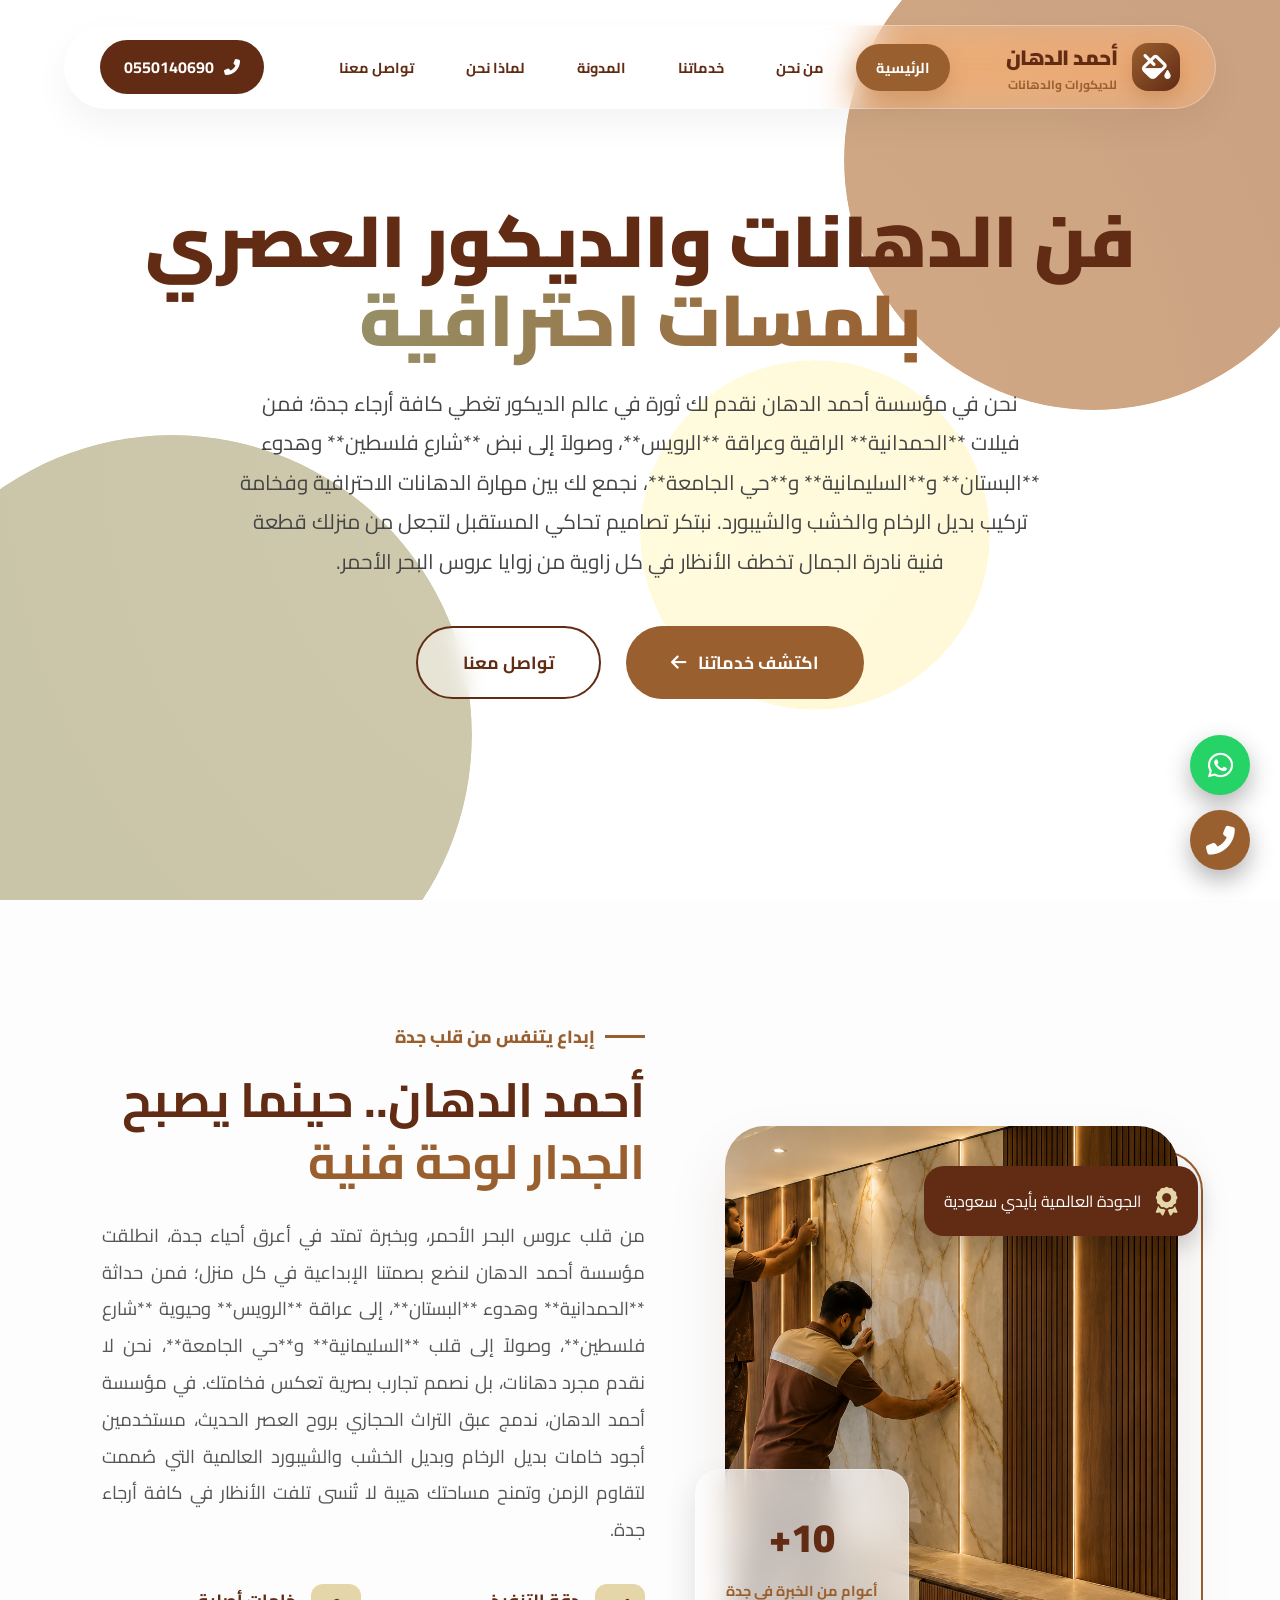
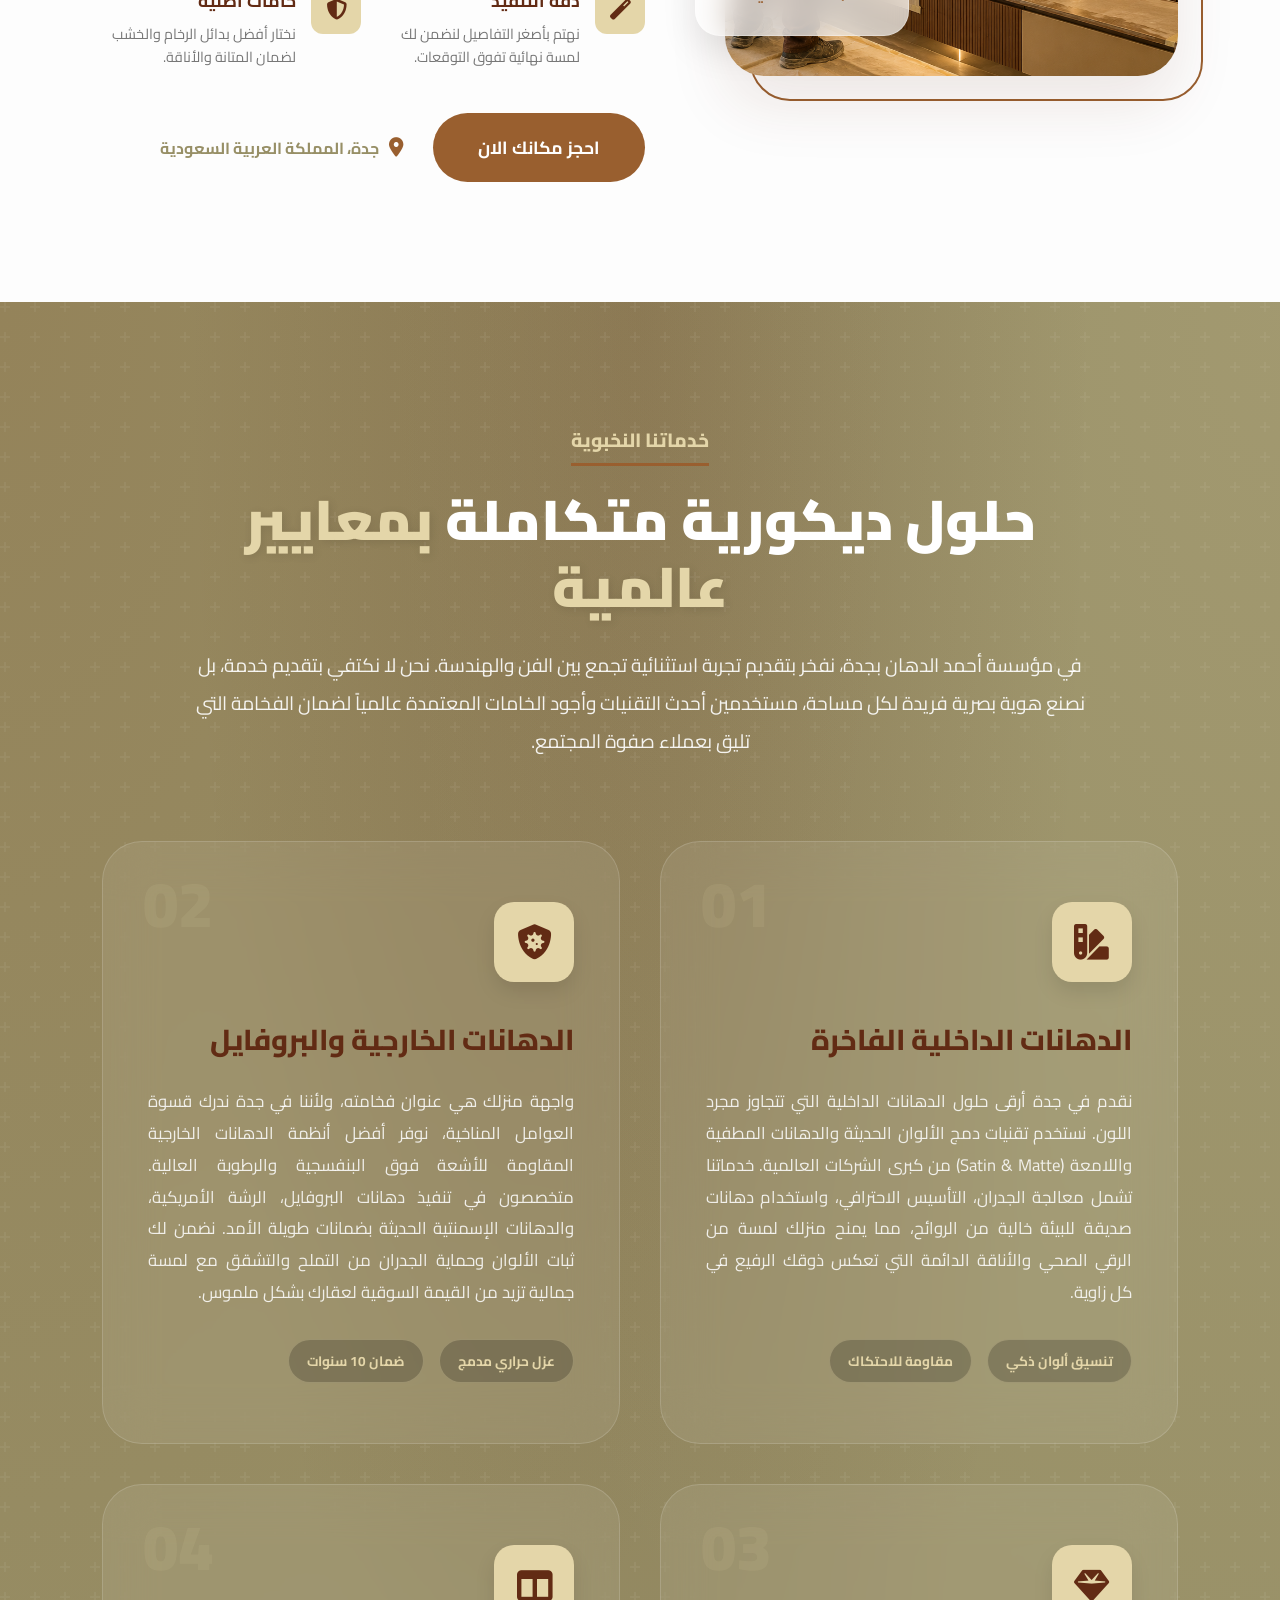
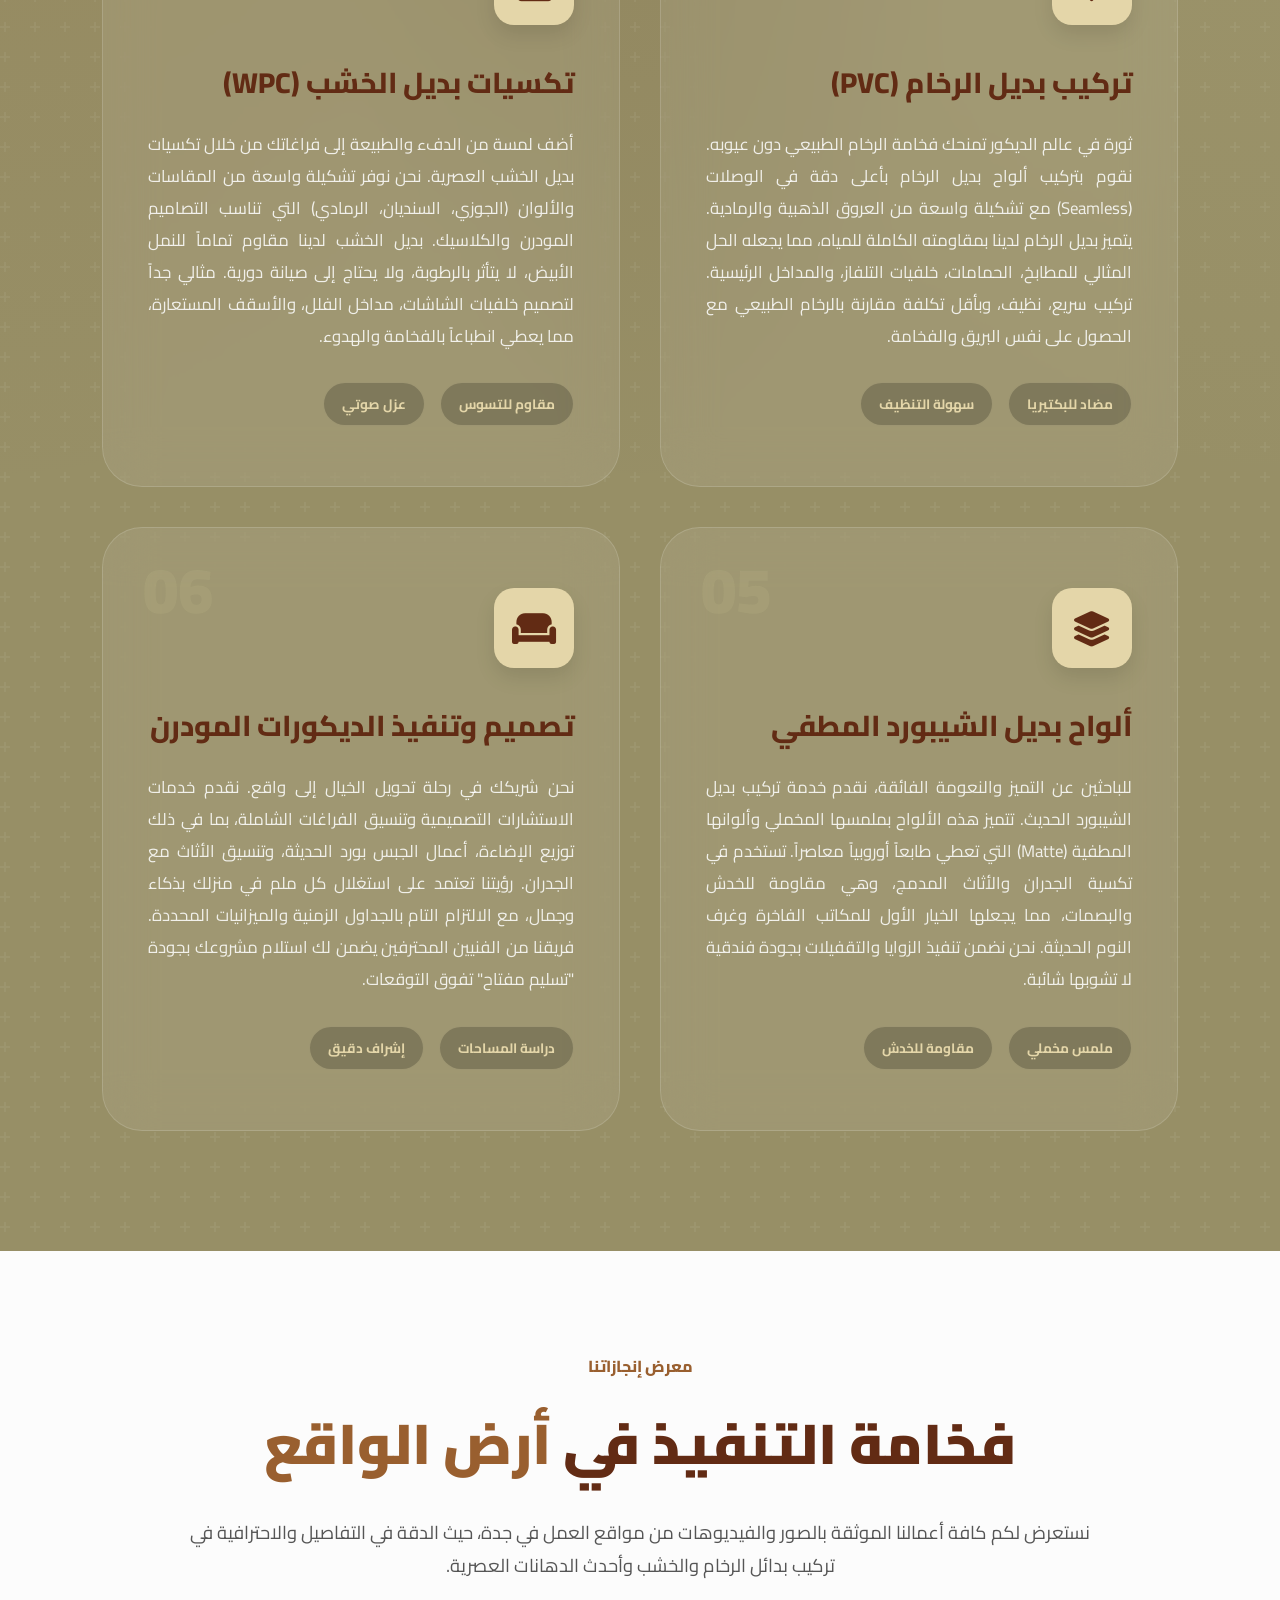
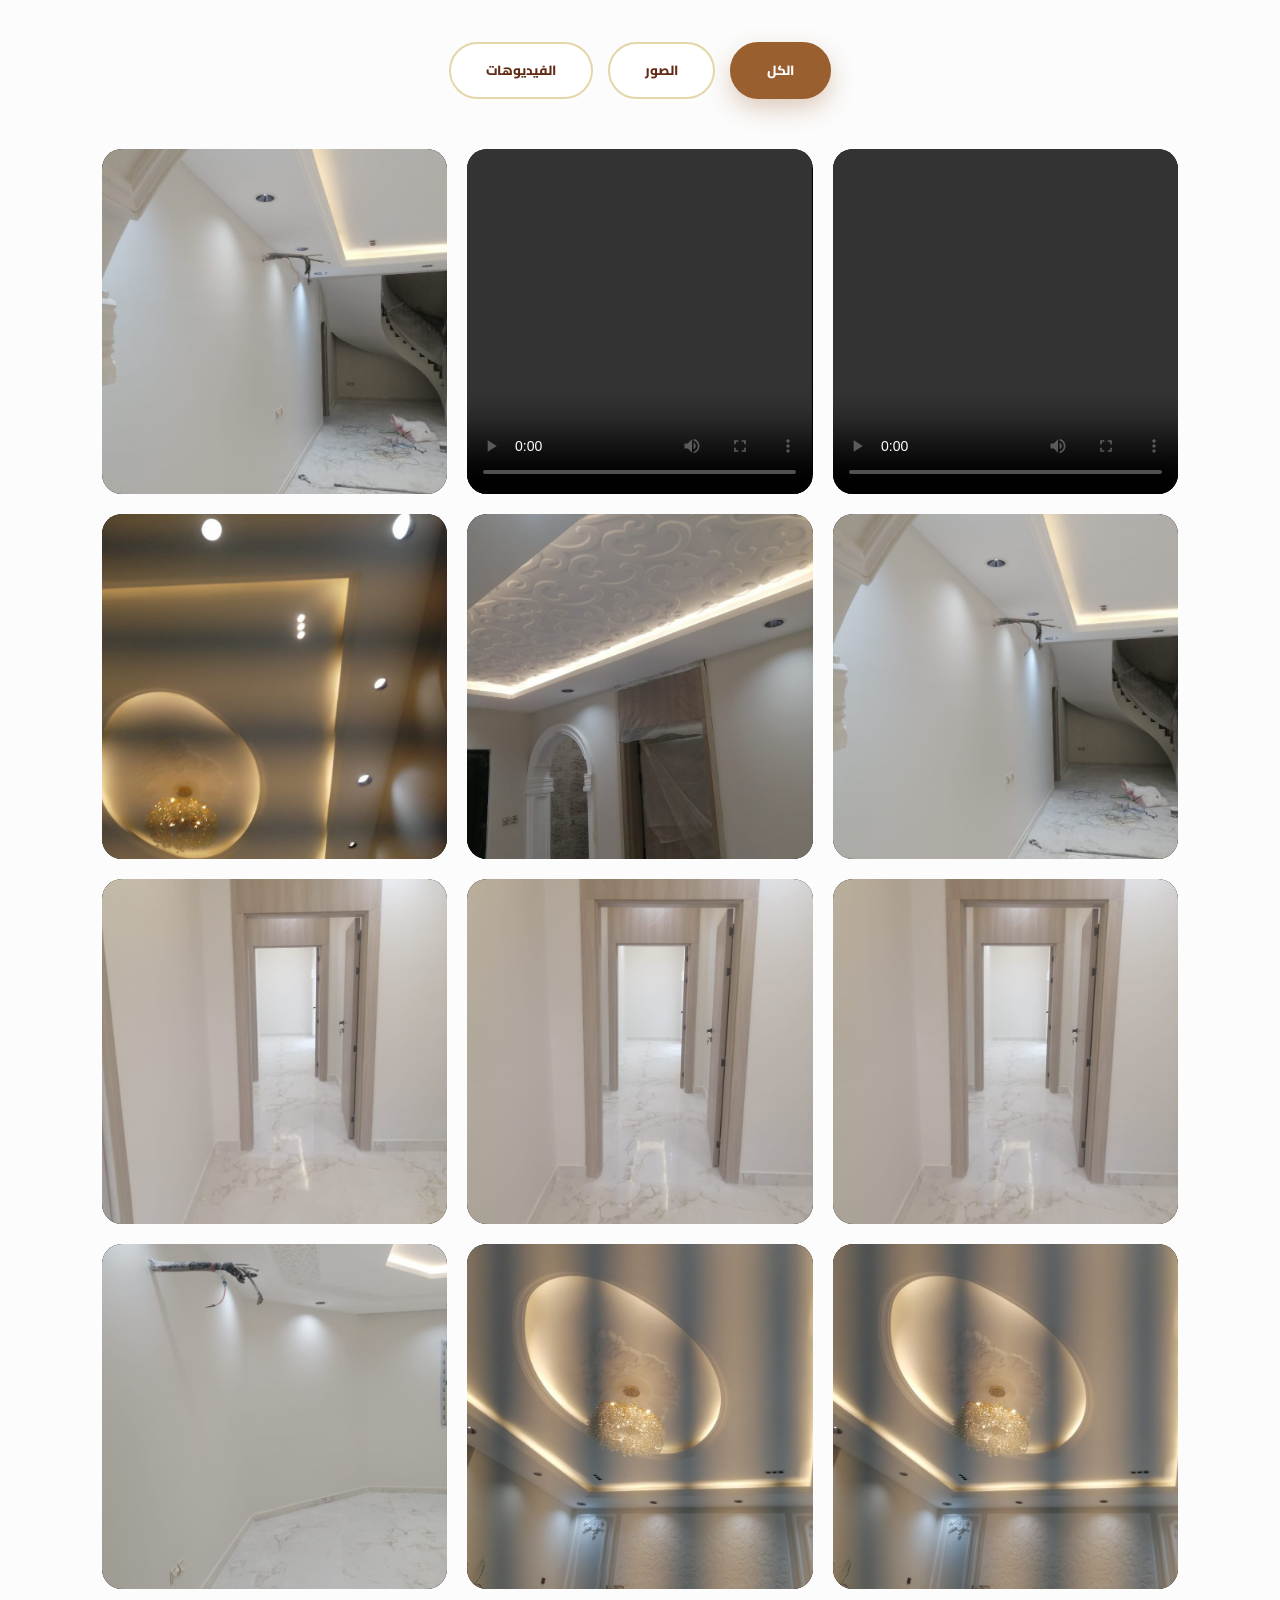
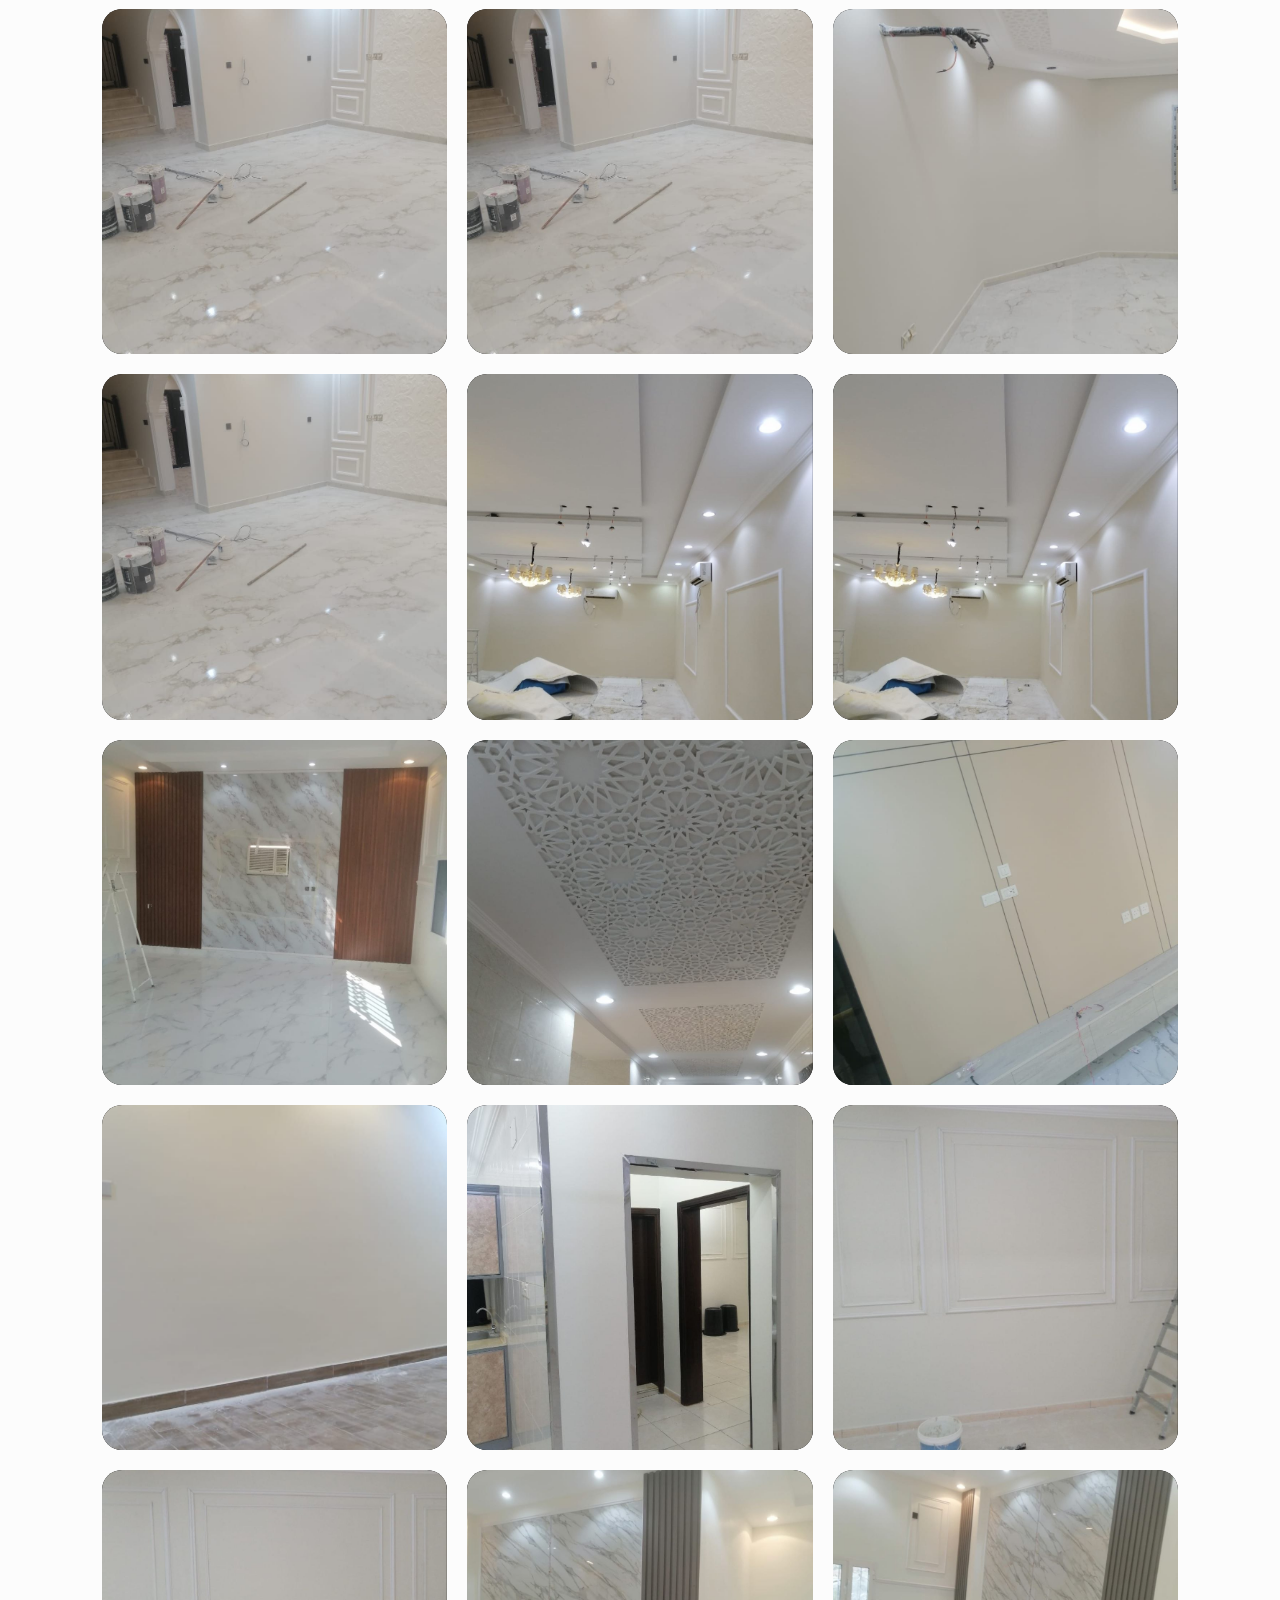
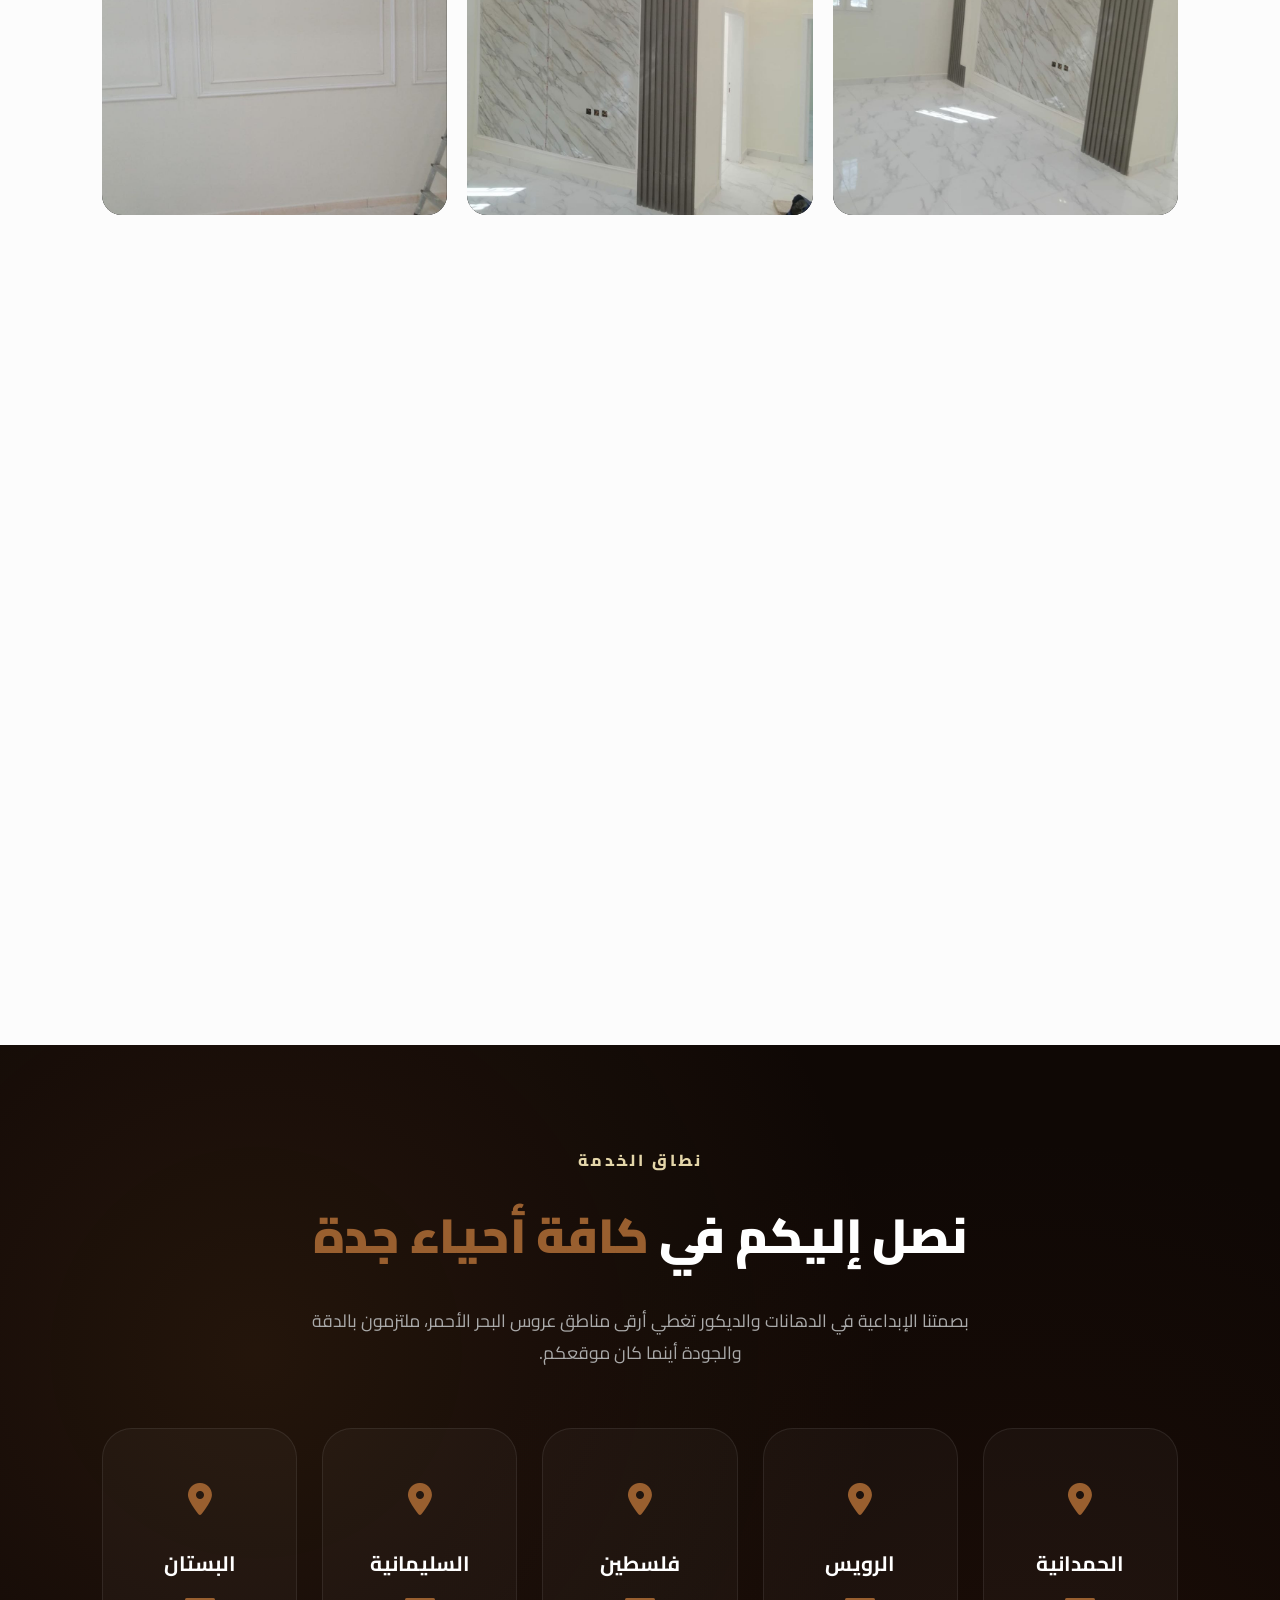
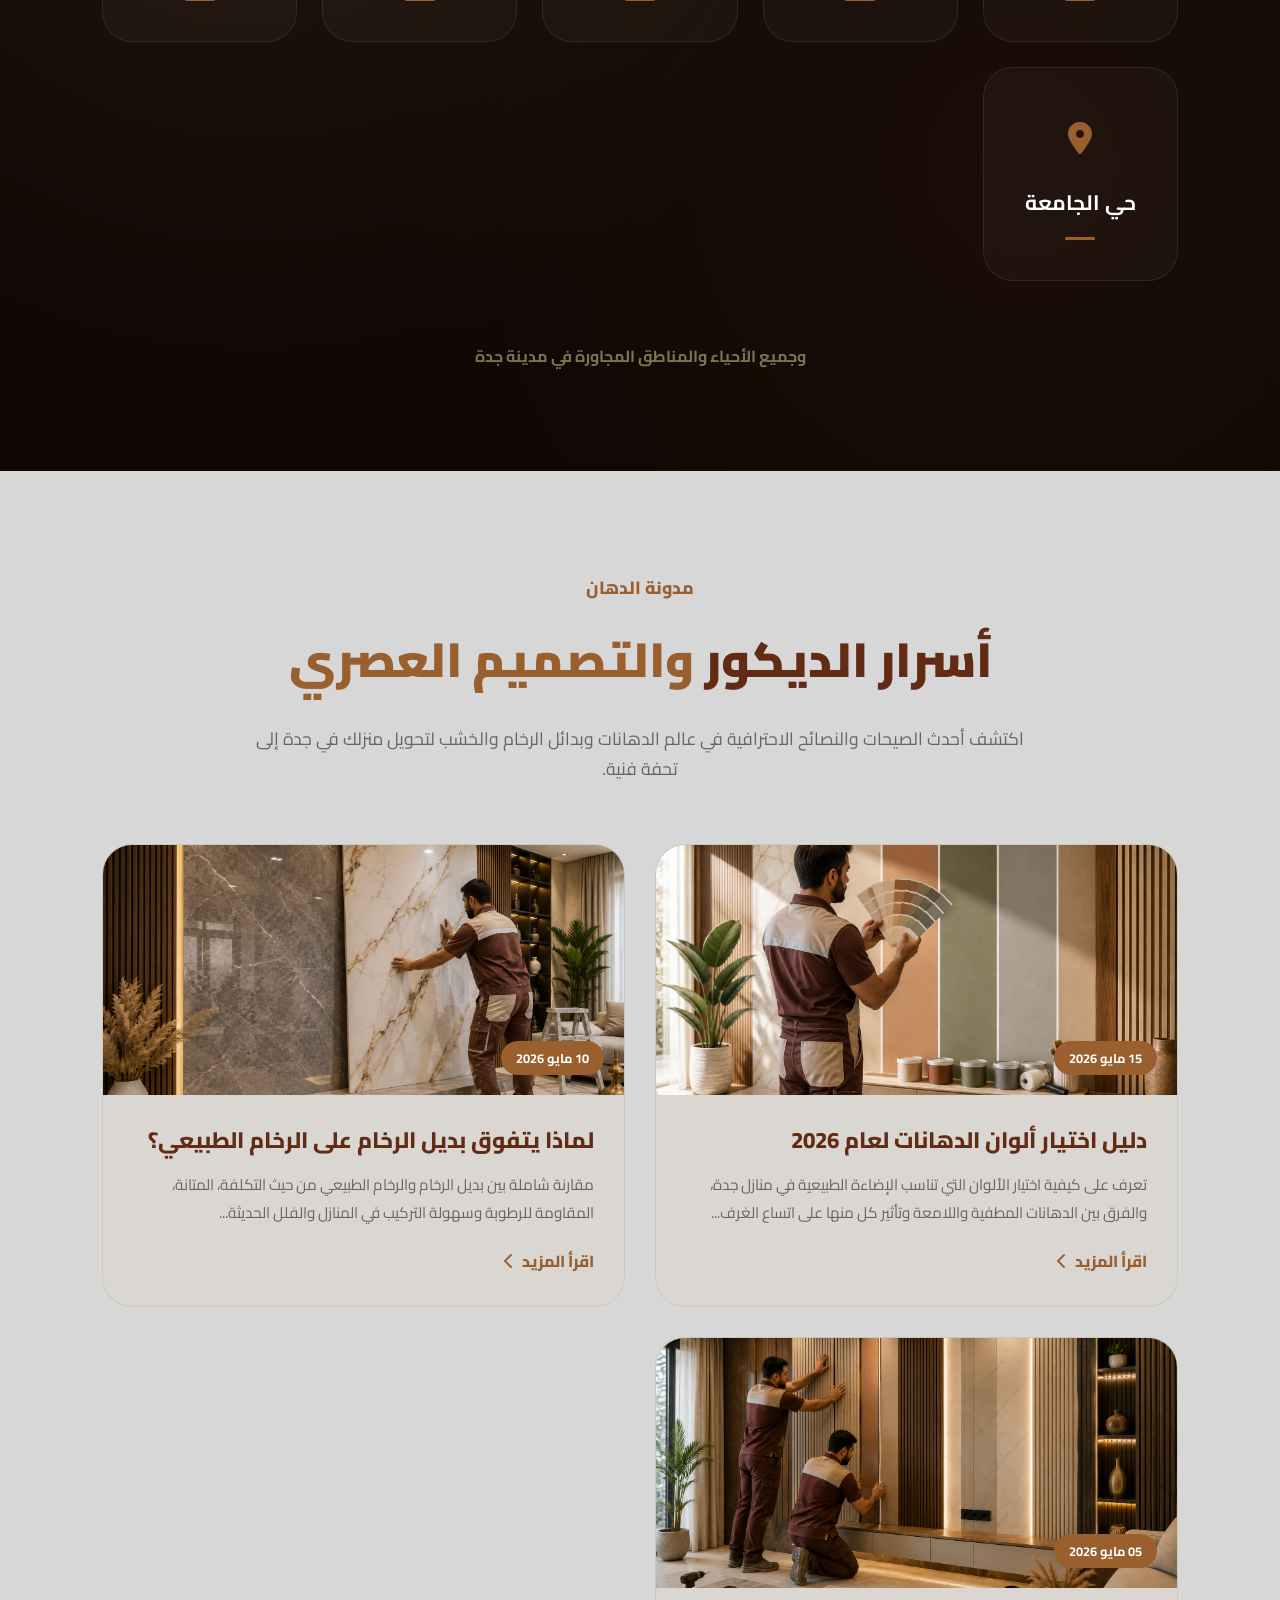
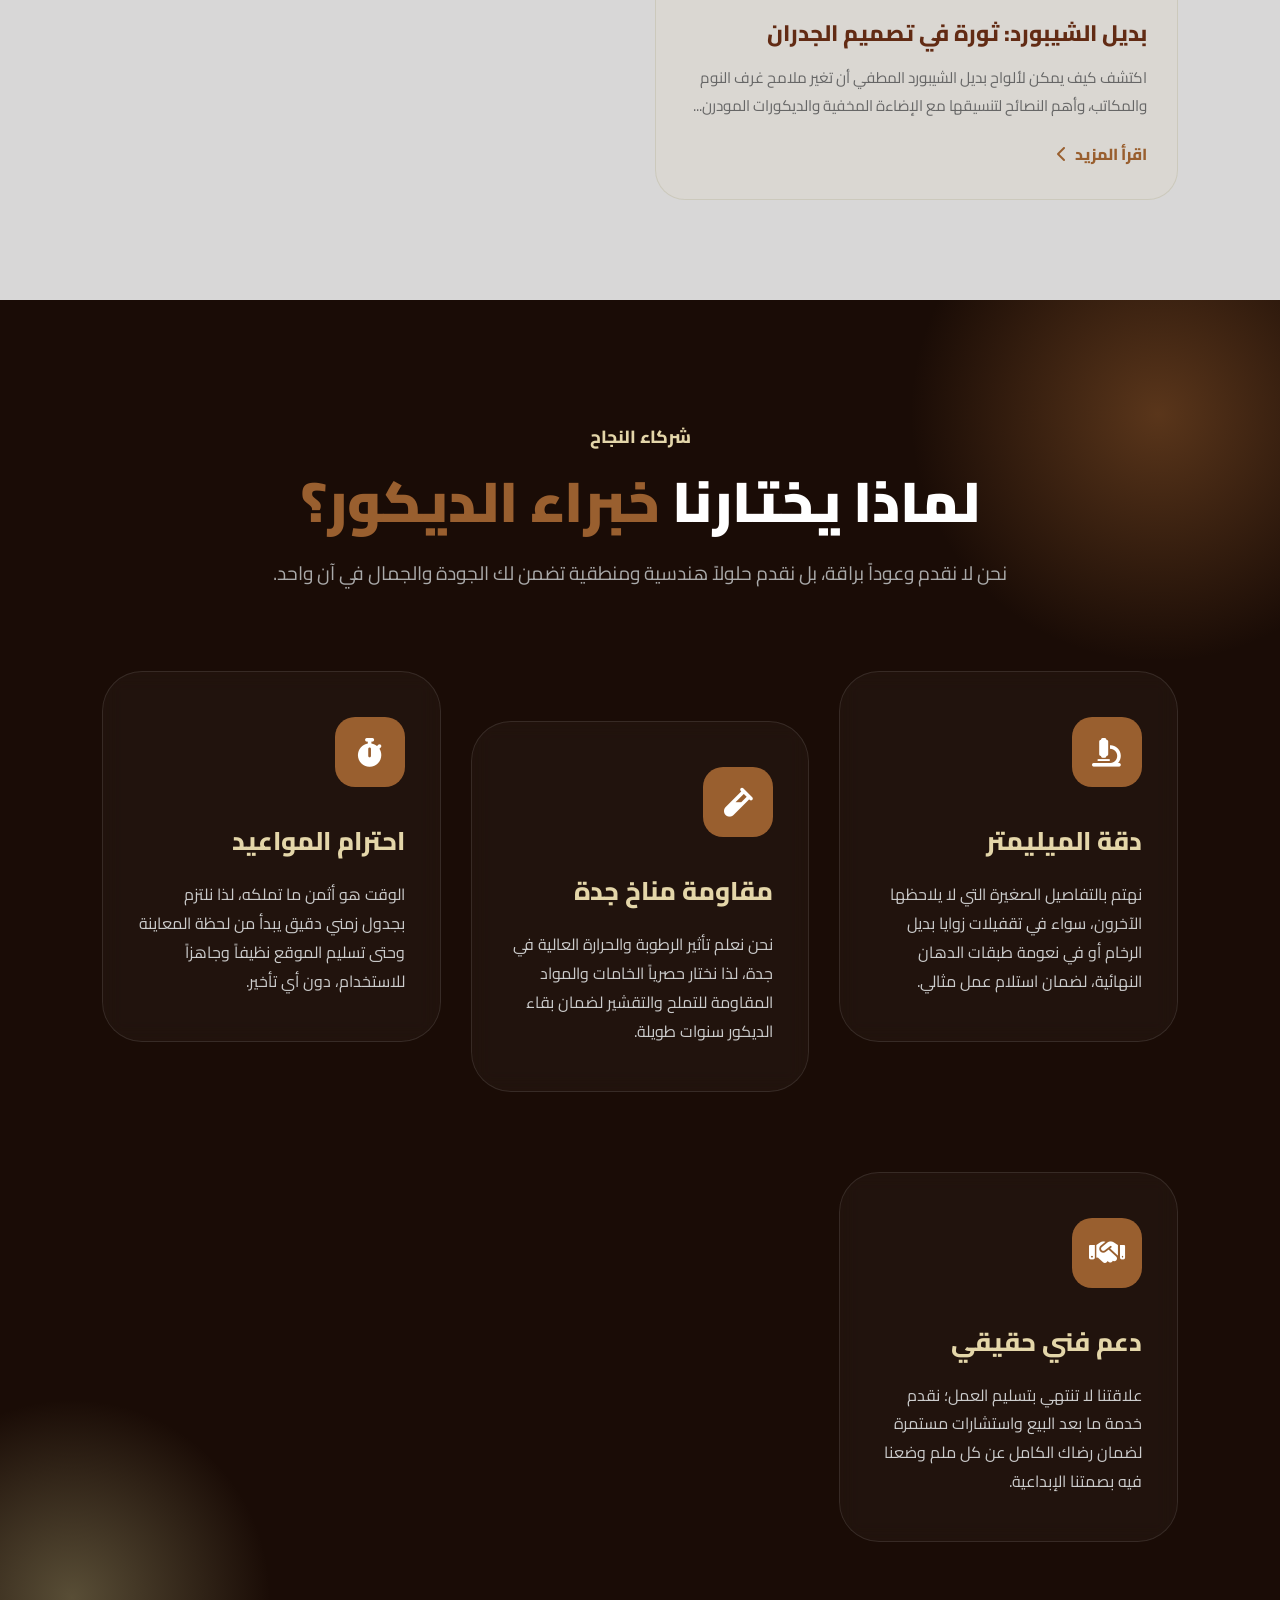
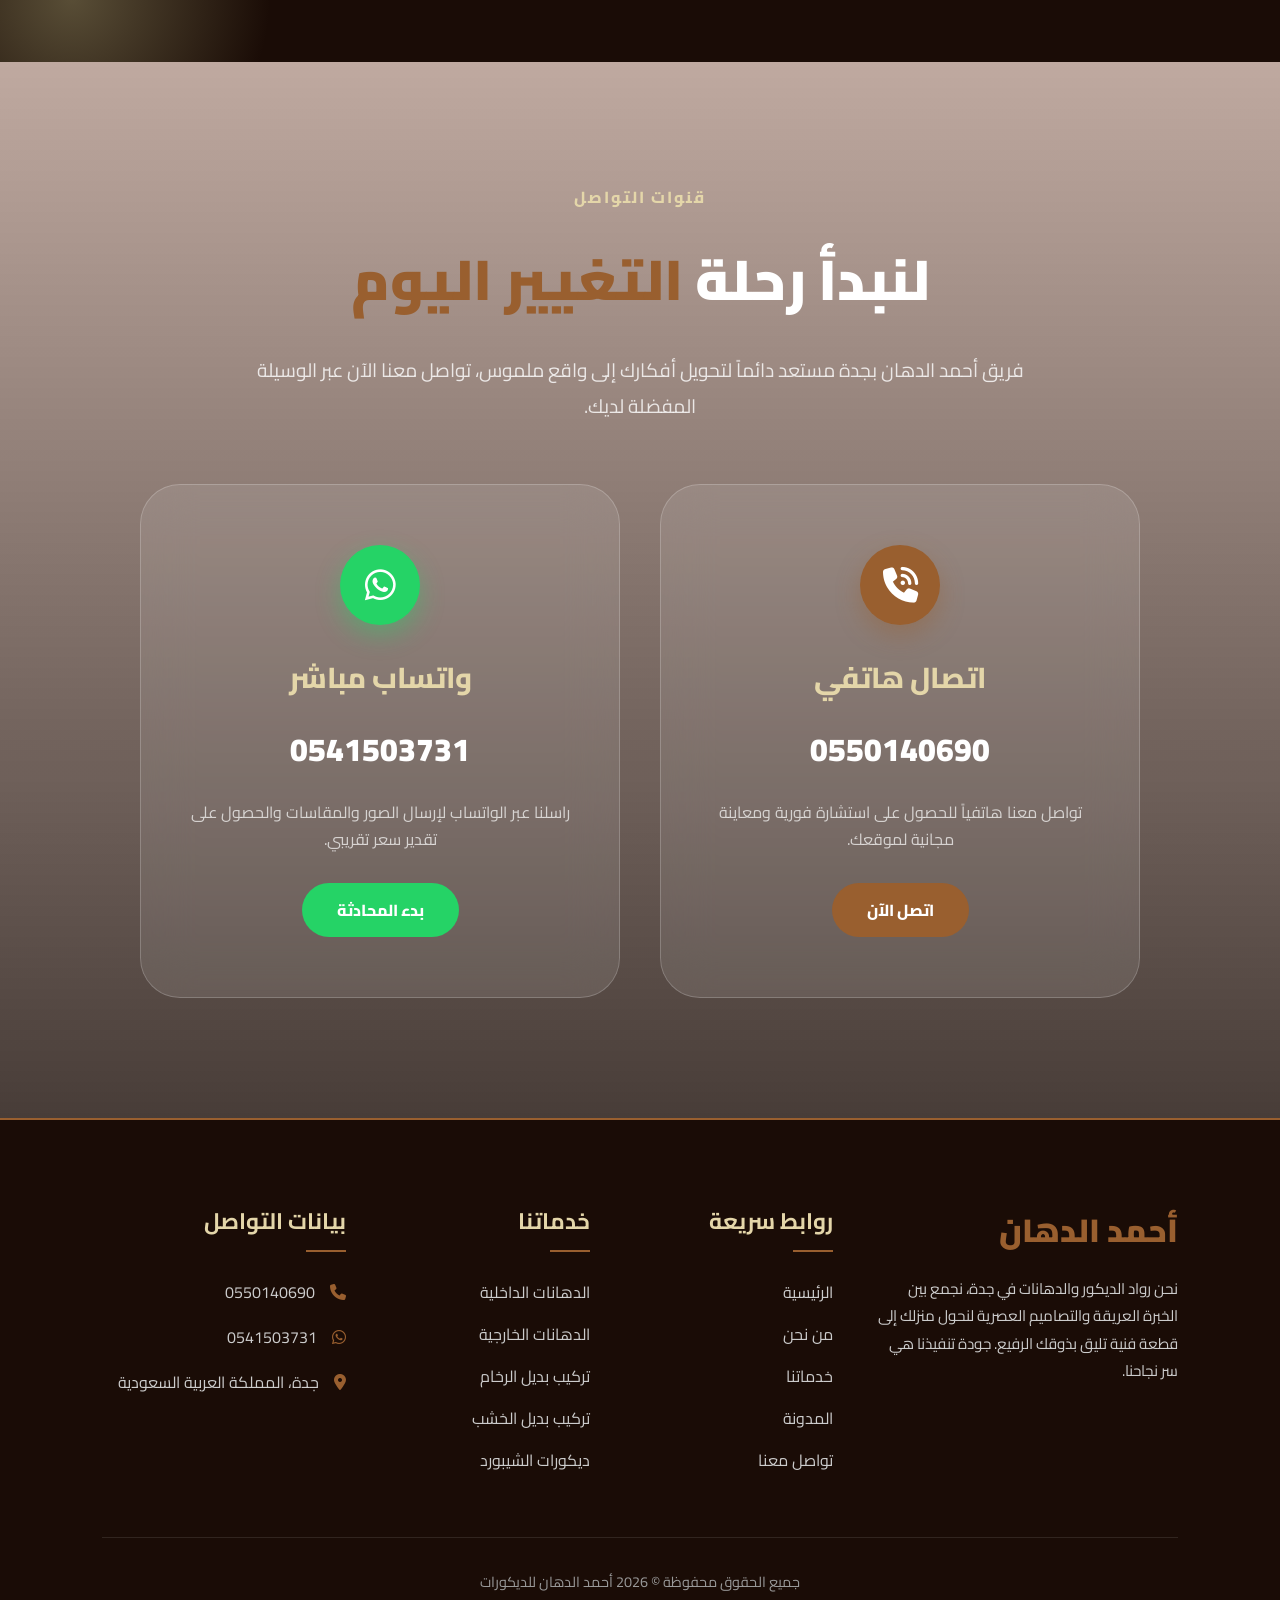
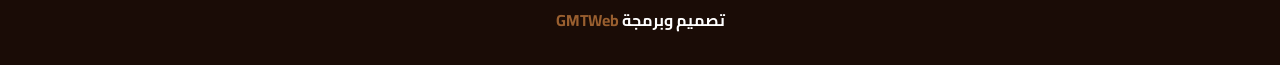
==== commit bd863706: "message" ====
--- a/index.html
+++ b/index.html
@@ -68,7 +68,7 @@
         
         <div class="hero-content">
             <h2 class="reveal-text">فن الدهانات والديكور العصري <br><span>بلمسات احترافية</span></h2>
-            <p class="reveal-p">نحن في مؤسسة أحمد الدهان نقدم لك ثورة في عالم الديكور. نجمع بين مهارة الدهانات الداخلية والخارجية وفخامة تركيب بديل الرخام وبديل الخشب والشيبورد. تصميماتنا تحاكي المستقبل لتجعل من منزلك قطعة فنية نادرة الجمال.</p>
+            <p class="reveal-p">نحن في مؤسسة أحمد الدهان نقدم لك ثورة في عالم الديكور تغطي كافة أرجاء جدة؛ فمن فيلات **الحمدانية** الراقية وعراقة **الرويس**، وصولاً إلى نبض **شارع فلسطين** وهدوء **البستان** و**السليمانية** و**حي الجامعة**، نجمع لك بين مهارة الدهانات الاحترافية وفخامة تركيب بديل الرخام والخشب والشيبورد. نبتكر تصاميم تحاكي المستقبل لتجعل من منزلك قطعة فنية نادرة الجمال تخطف الأنظار في كل زاوية من زوايا عروس البحر الأحمر.</p>
             <div class="hero-btns">
                 <a href="#services" class="btn-primary-custom">اكتشف خدماتنا <i class="fas fa-arrow-left"></i></a>
                 <a href="#contact" class="btn-secondary-custom">تواصل معنا</a>
@@ -99,9 +99,8 @@
             <h4 class="section-subtitle">إبداع يتنفس من قلب جدة</h4>
             <h2 class="section-title">أحمد الدهان.. حينما يصبح <span>الجدار لوحة فنية</span></h2>
             <p class="about-description">
-                من عروس البحر الأحمر، انطلقنا لنعيد تعريف مفهوم الفخامة في عالم الدهانات والديكور. نحن لسنا مجرد فنيين، بل نحن مصممو تجارب بصرية. في مؤسسة أحمد الدهان، ندمج عبق التراث الحجازي بروح العصر الحديث، مستخدمين أجود خامات بديل الرخام وبديل الخشب والشيبورد التي تقاوم الزمن وتمنح منزلك هيبة لا تُنسى.
-            </p>
-            
+    من قلب عروس البحر الأحمر، وبخبرة تمتد في أعرق أحياء جدة، انطلقت مؤسسة أحمد الدهان لنضع بصمتنا الإبداعية في كل منزل؛ فمن حداثة **الحمدانية** وهدوء **البستان**، إلى عراقة **الرويس** وحيوية **شارع فلسطين**، وصولاً إلى قلب **السليمانية** و**حي الجامعة**، نحن لا نقدم مجرد دهانات، بل نصمم تجارب بصرية تعكس فخامتك. في مؤسسة أحمد الدهان، ندمج عبق التراث الحجازي بروح العصر الحديث، مستخدمين أجود خامات بديل الرخام وبديل الخشب والشيبورد العالمية التي صُممت لتقاوم الزمن وتمنح مساحتك هيبة لا تُنسى تلفت الأنظار في كافة أرجاء جدة.
+</p>
             <div class="features-grid">
                 <div class="feature-item">
                     <div class="feature-icon"><i class="fas fa-magic"></i></div>
@@ -270,6 +269,58 @@
         </div>
     </div>
 </section>
+<section id="areas" class="areas-section">
+    <div class="areas-overlay"></div>
+    <div class="areas-container">
+        <div class="areas-header">
+            <h4 class="areas-tag">نطاق الخدمة</h4>
+            <h2 class="areas-title">نصل إليكم في <span>كافة أحياء جدة</span></h2>
+            <p class="areas-desc">بصمتنا الإبداعية في الدهانات والديكور تغطي أرقى مناطق عروس البحر الأحمر، ملتزمون بالدقة والجودة أينما كان موقعكم.</p>
+        </div>
+
+        <div class="areas-grid">
+            <div class="area-card">
+                <div class="area-icon"><i class="fas fa-map-marker-alt"></i></div>
+                <h3>الحمدانية</h3>
+                <div class="area-line"></div>
+            </div>
+
+            <div class="area-card">
+                <div class="area-icon"><i class="fas fa-map-marker-alt"></i></div>
+                <h3>الرويس</h3>
+                <div class="area-line"></div>
+            </div>
+
+            <div class="area-card">
+                <div class="area-icon"><i class="fas fa-map-marker-alt"></i></div>
+                <h3>فلسطين</h3>
+                <div class="area-line"></div>
+            </div>
+
+            <div class="area-card">
+                <div class="area-icon"><i class="fas fa-map-marker-alt"></i></div>
+                <h3>السليمانية</h3>
+                <div class="area-line"></div>
+            </div>
+
+            <div class="area-card">
+                <div class="area-icon"><i class="fas fa-map-marker-alt"></i></div>
+                <h3>البستان</h3>
+                <div class="area-line"></div>
+            </div>
+
+            <div class="area-card">
+                <div class="area-icon"><i class="fas fa-map-marker-alt"></i></div>
+                <h3>حي الجامعة</h3>
+                <div class="area-line"></div>
+            </div>
+        </div>
+
+        <div class="areas-footer">
+            <p>وجميع الأحياء والمناطق المجاورة في مدينة جدة</p>
+        </div>
+    </div>
+</section>
 <section id="blog" class="blog-section">
     <div class="blog-container">
         <div class="blog-header">
--- a/style.css
+++ b/style.css
@@ -1440,4 +1440,120 @@
     overflow-x: hidden !important;
     width: 100% !important;
     position: relative !important;
+}
+.areas-section {
+    padding: 100px 8%;
+    background: #0f0805;
+    position: relative;
+    overflow: hidden;
+}
+
+.areas-overlay {
+    position: absolute;
+    inset: 0;
+    background-image: radial-gradient(circle at 20% 30%, rgba(153, 95, 47, 0.15) 0%, transparent 50%),
+                      radial-gradient(circle at 80% 70%, rgba(98, 43, 20, 0.15) 0%, transparent 50%);
+    z-index: 1;
+}
+
+.areas-container {
+    position: relative;
+    z-index: 5;
+    text-align: center;
+}
+
+.areas-tag {
+    color: var(--light);
+    font-weight: 800;
+    letter-spacing: 3px;
+    margin-bottom: 15px;
+    display: block;
+}
+
+.areas-title {
+    font-size: 3rem;
+    color: #fff;
+    font-weight: 900;
+    margin-bottom: 25px;
+}
+
+.areas-title span {
+    color: var(--primary);
+}
+
+.areas-desc {
+    color: #aaa;
+    max-width: 700px;
+    margin: 0 auto 60px;
+    font-size: 1.1rem;
+    line-height: 1.8;
+}
+
+.areas-grid {
+    display: grid;
+    grid-template-columns: repeat(auto-fit, minmax(180px, 1fr));
+    gap: 25px;
+}
+
+.area-card {
+    background: rgba(255, 255, 255, 0.03);
+    border: 1px solid rgba(255, 255, 255, 0.08);
+    padding: 40px 20px;
+    border-radius: 30px;
+    transition: all 0.5s cubic-bezier(0.175, 0.885, 0.32, 1.275);
+    cursor: default;
+    position: relative;
+}
+
+.area-card:hover {
+    background: rgba(153, 95, 47, 0.1);
+    transform: translateY(-10px);
+    border-color: var(--primary);
+    box-shadow: 0 20px 40px rgba(0,0,0,0.3);
+}
+
+.area-icon {
+    font-size: 2rem;
+    color: var(--primary);
+    margin-bottom: 15px;
+    transition: 0.4s;
+}
+
+.area-card:hover .area-icon {
+    transform: scale(1.2) rotate(15deg);
+    color: var(--light);
+}
+
+.area-card h3 {
+    color: #fff;
+    font-size: 1.3rem;
+    font-weight: 700;
+}
+
+.area-line {
+    width: 30px;
+    height: 3px;
+    background: var(--primary);
+    margin: 15px auto 0;
+    border-radius: 2px;
+    transition: 0.5s;
+}
+
+.area-card:hover .area-line {
+    width: 60px;
+    background: var(--light);
+}
+
+.areas-footer {
+    margin-top: 60px;
+    color: var(--secondary);
+    font-weight: 700;
+    font-size: 1rem;
+    opacity: 0.8;
+}
+
+@media (max-width: 768px) {
+    .areas-title { font-size: 2.2rem; }
+    .areas-grid { grid-template-columns: repeat(2, 1fr); gap: 15px; }
+    .area-card { padding: 30px 15px; }
 }
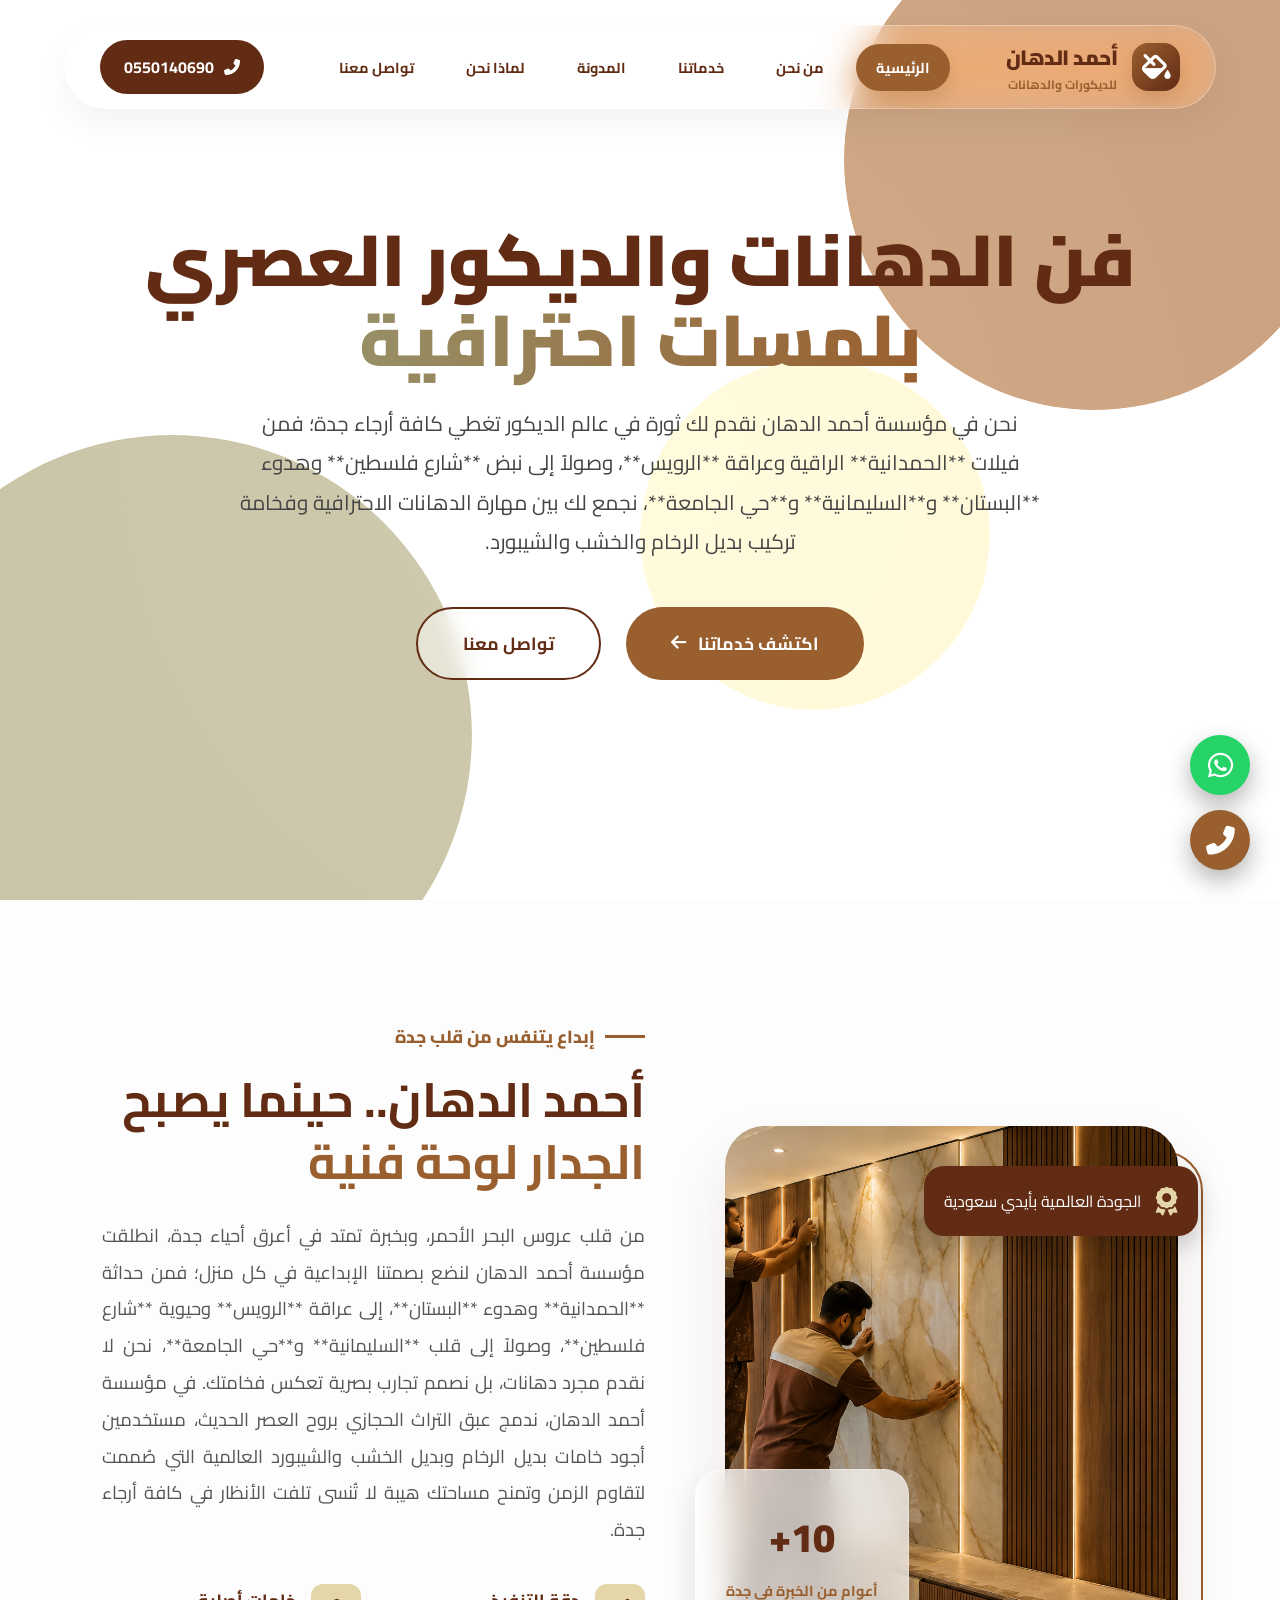
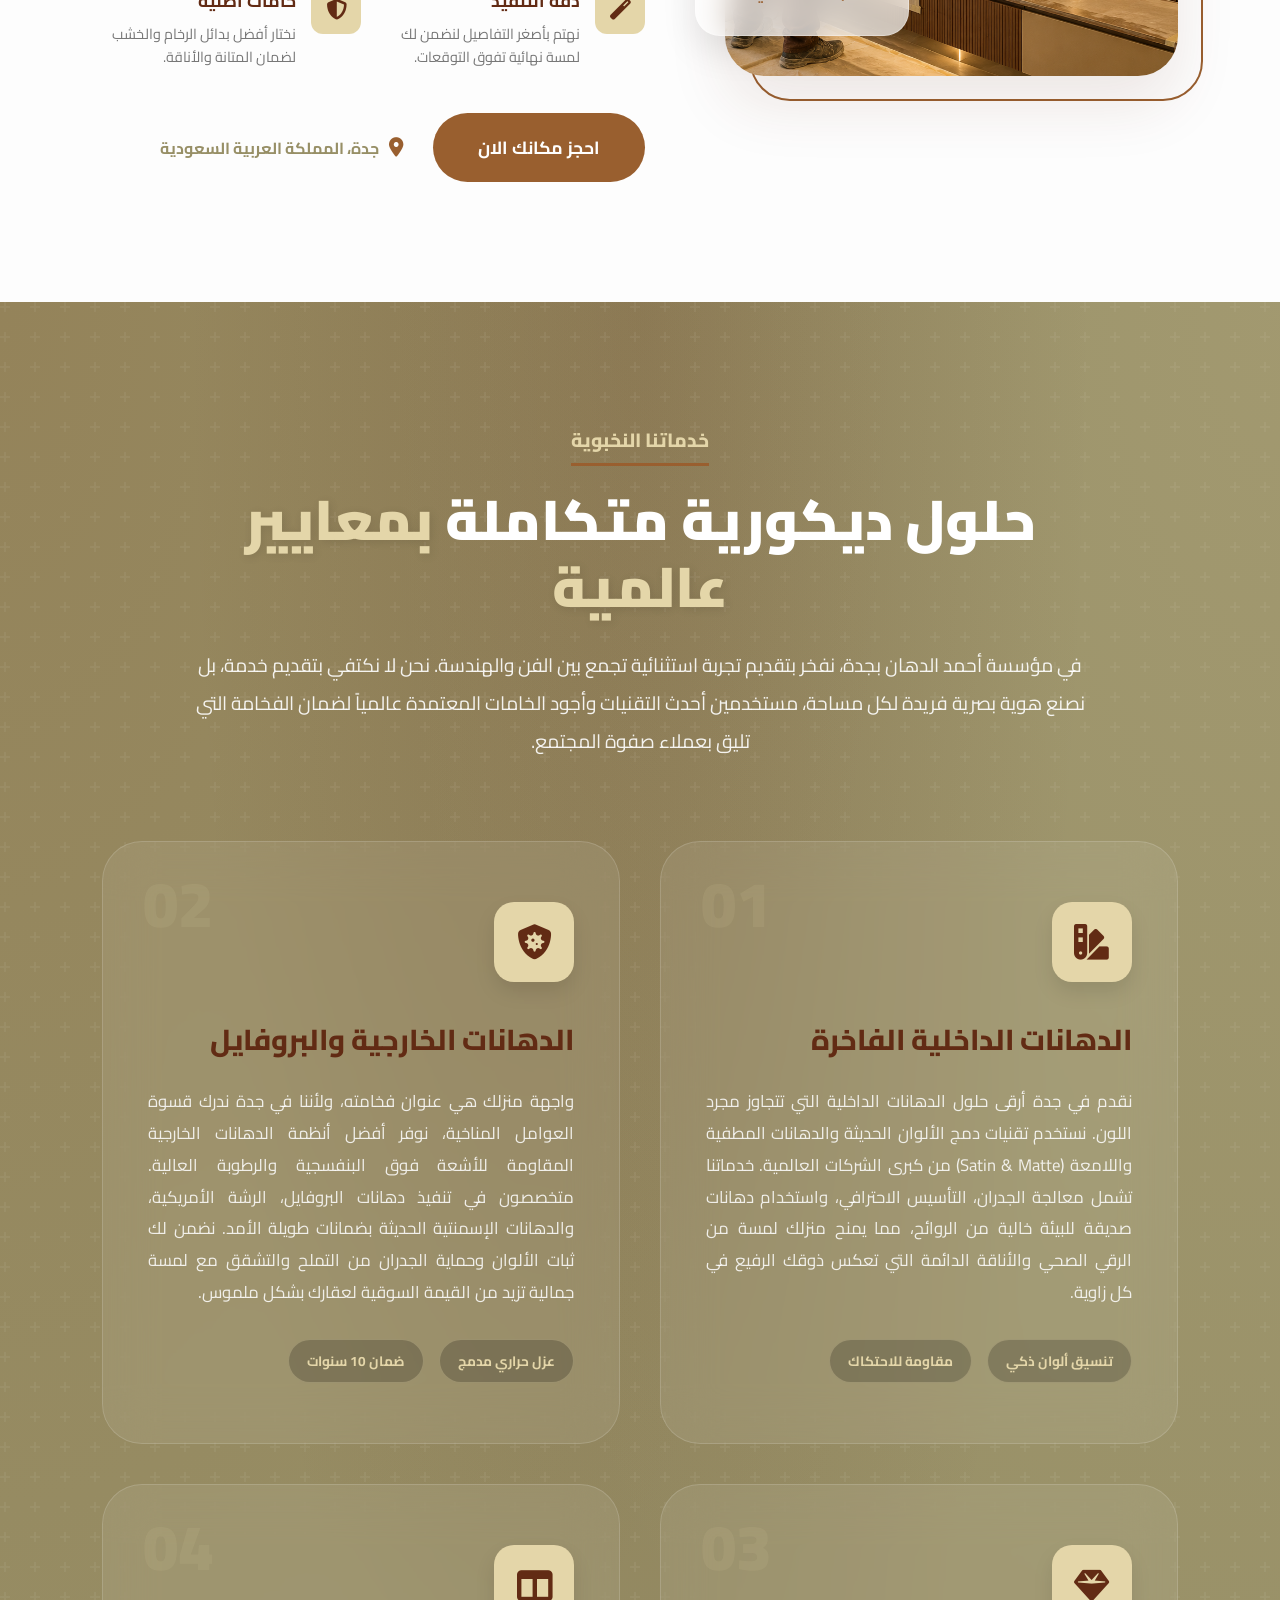
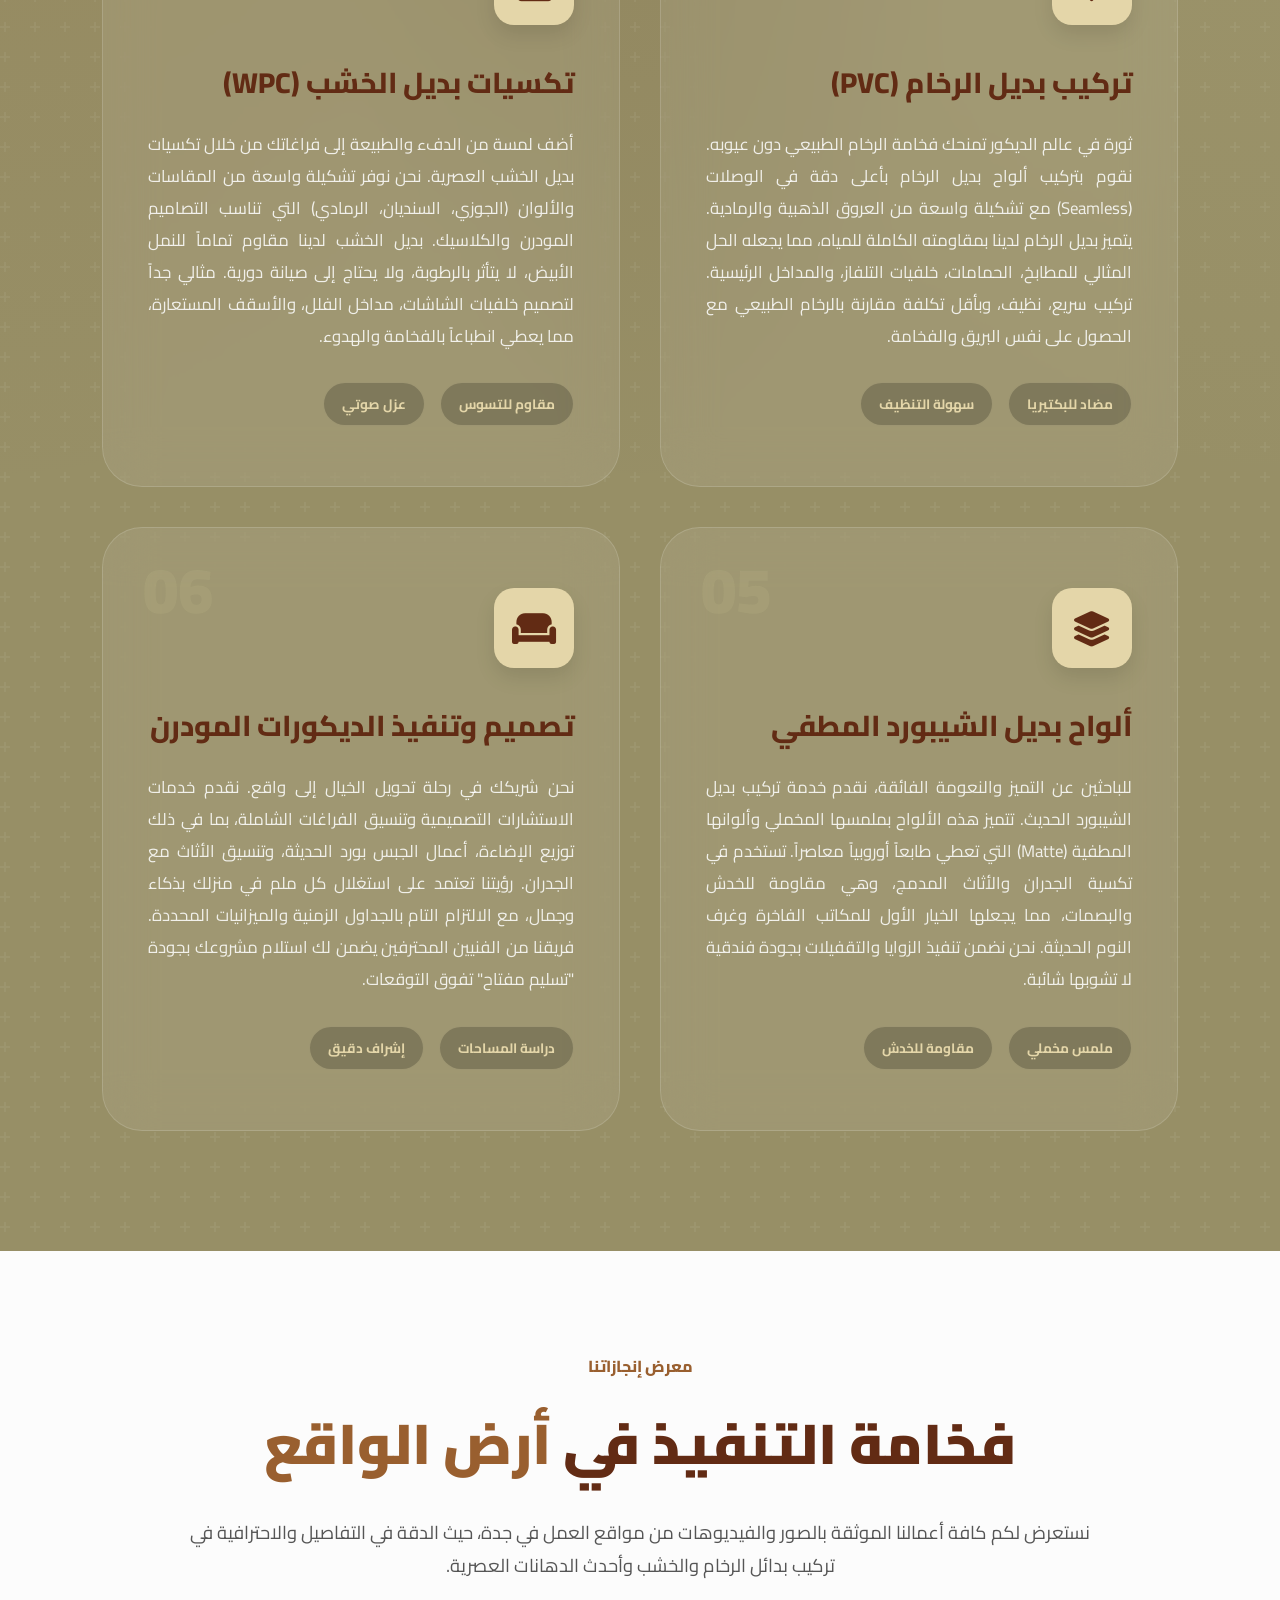
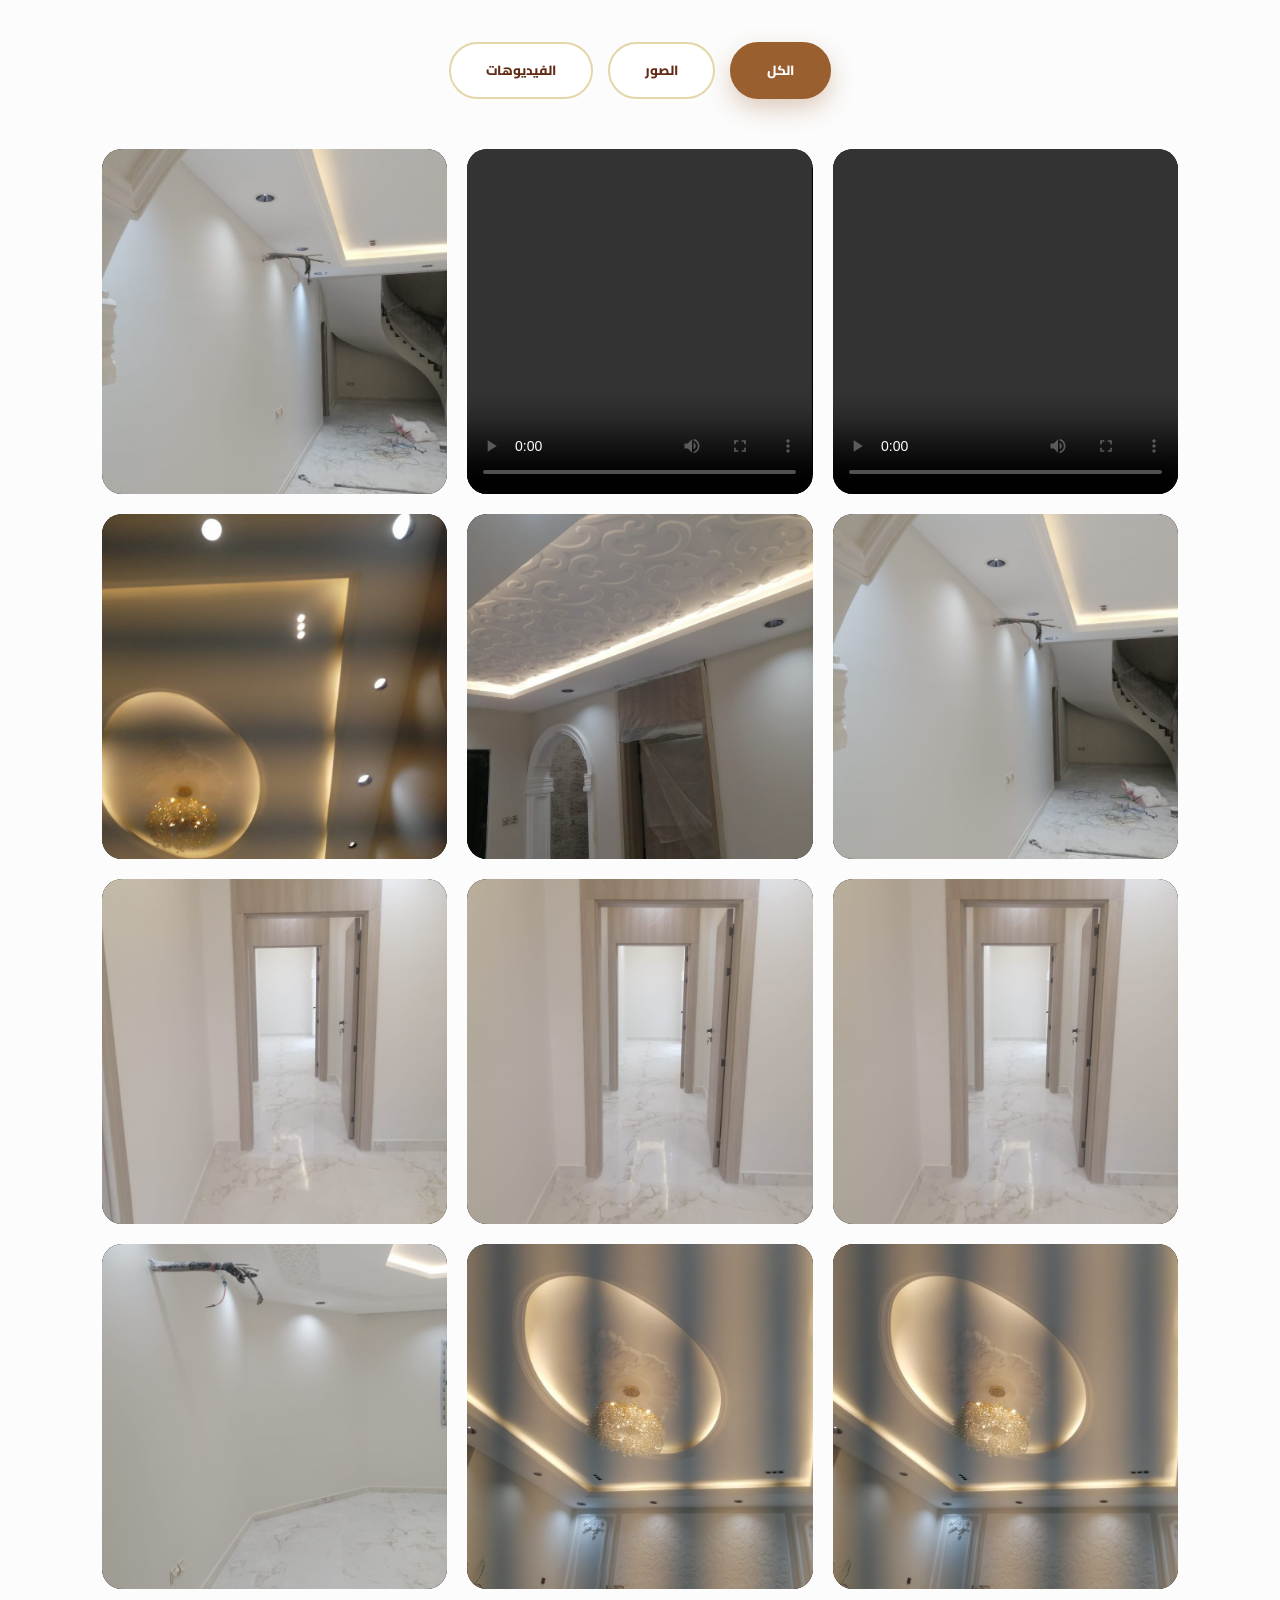
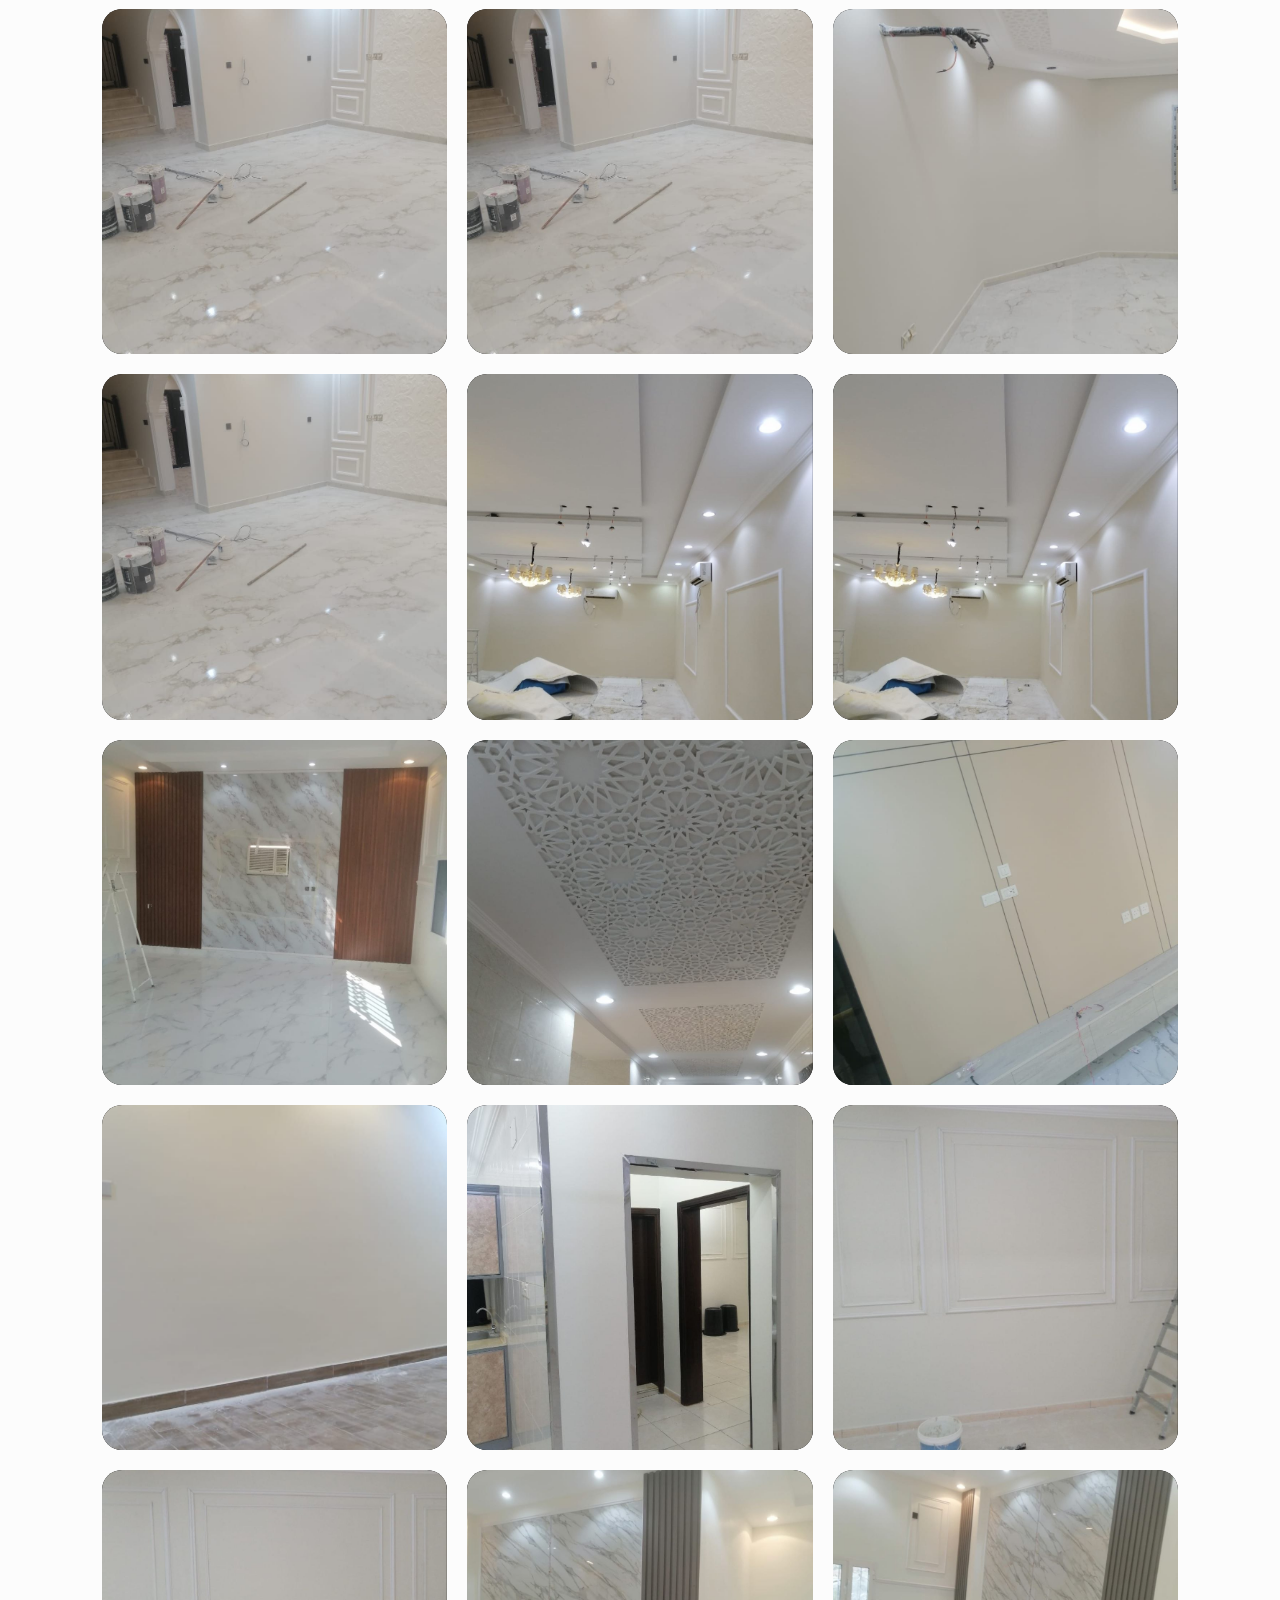
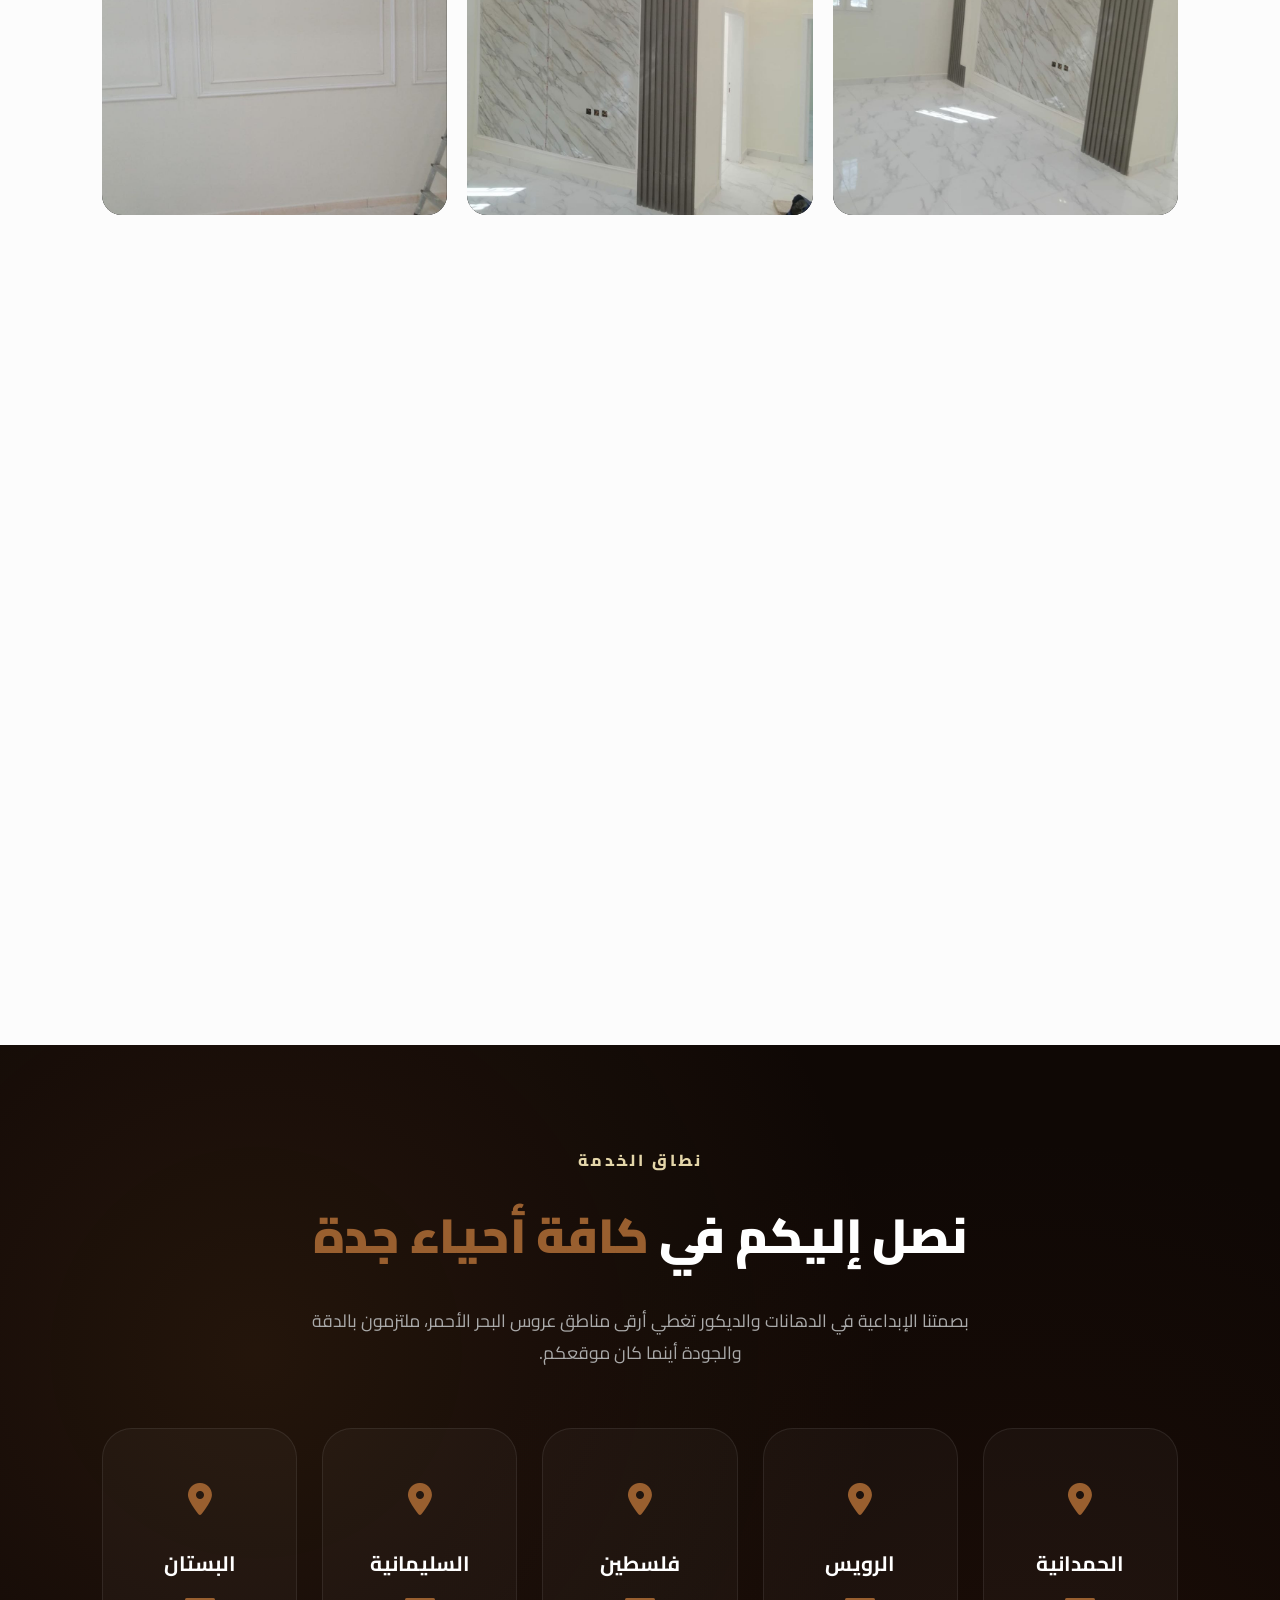
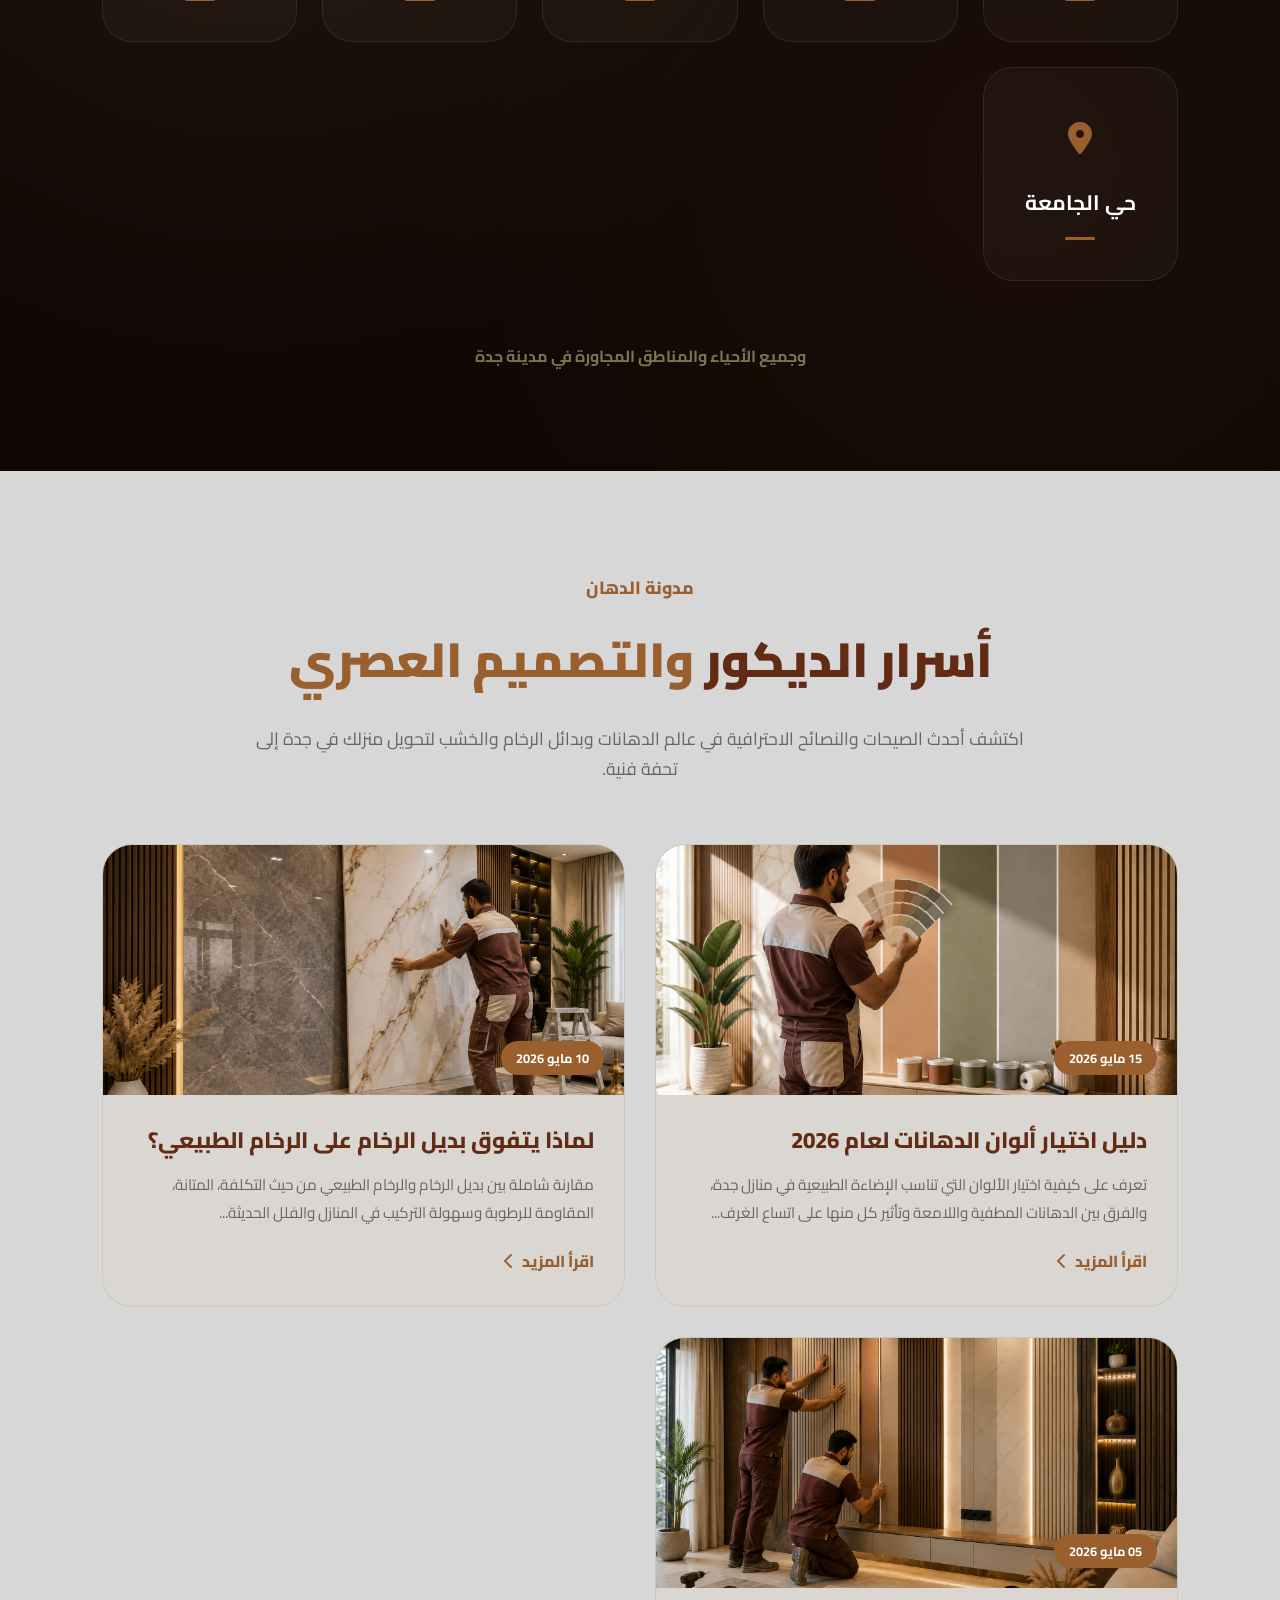
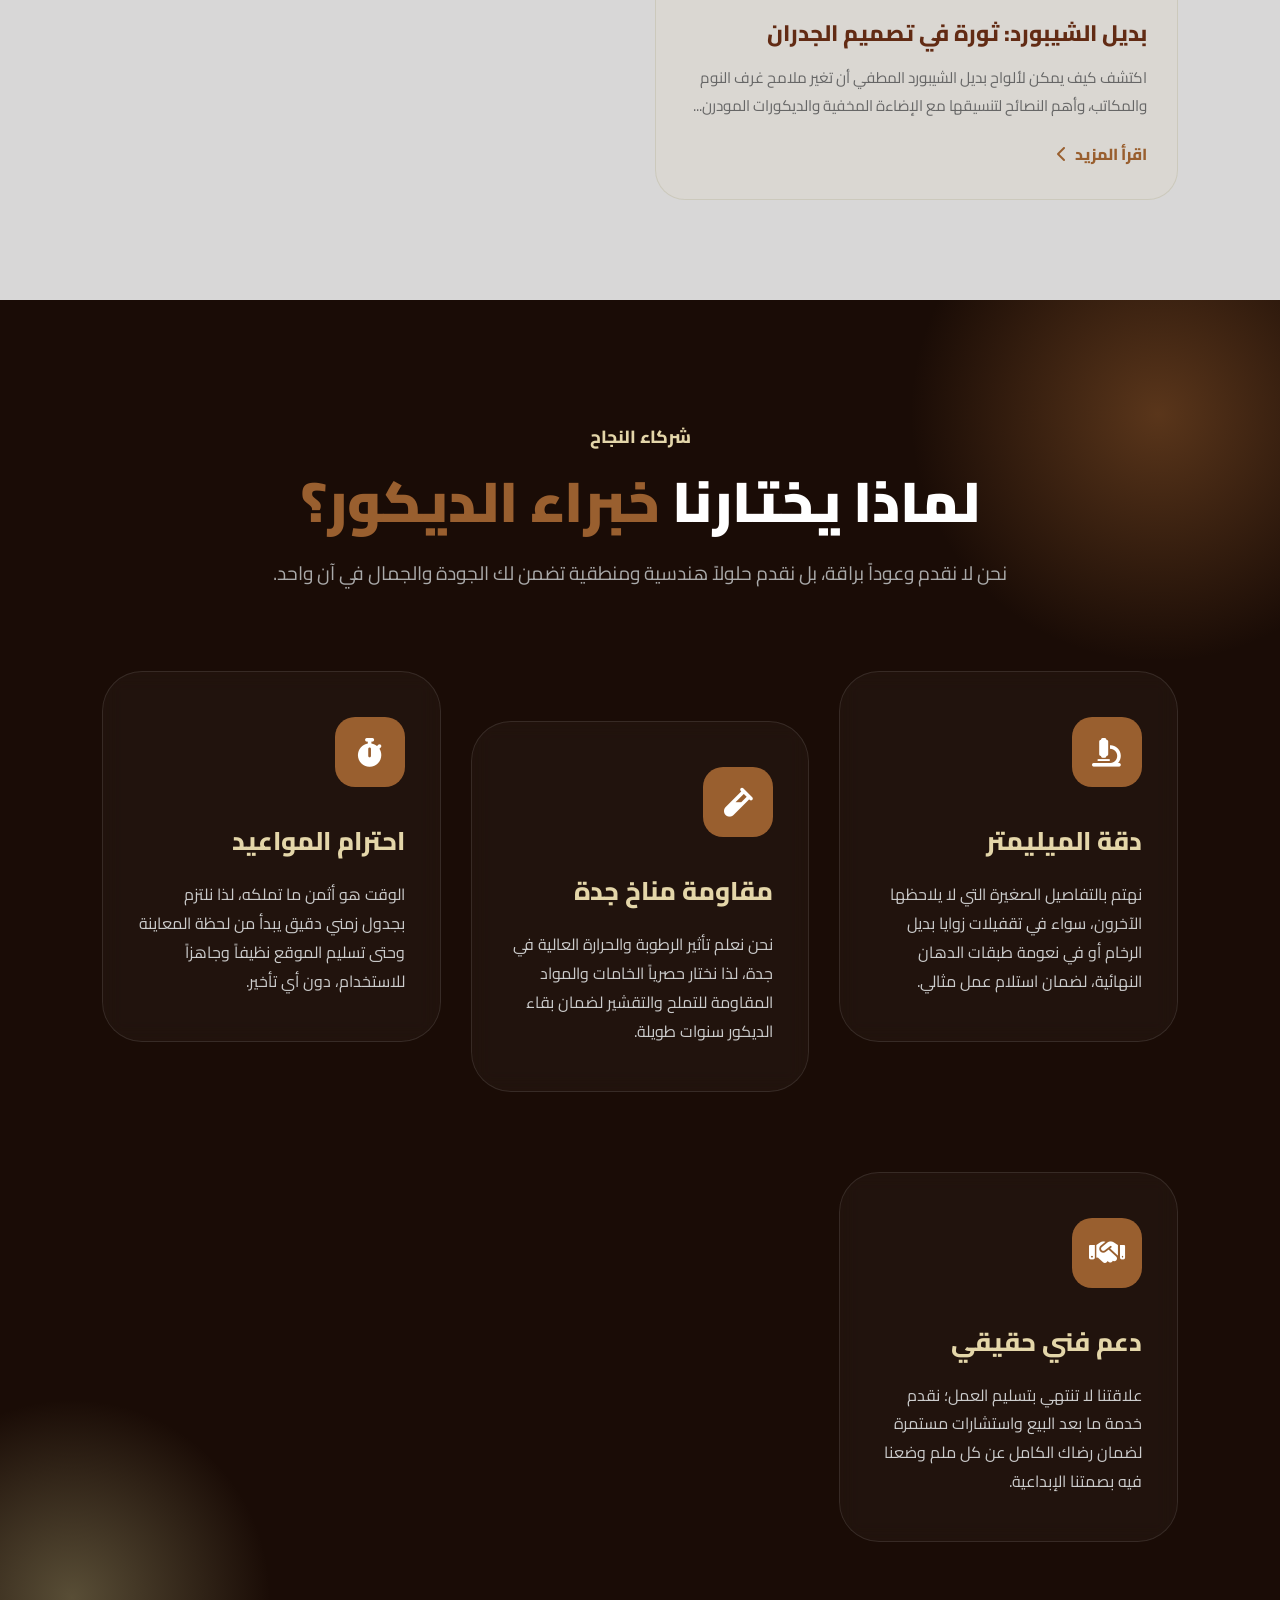
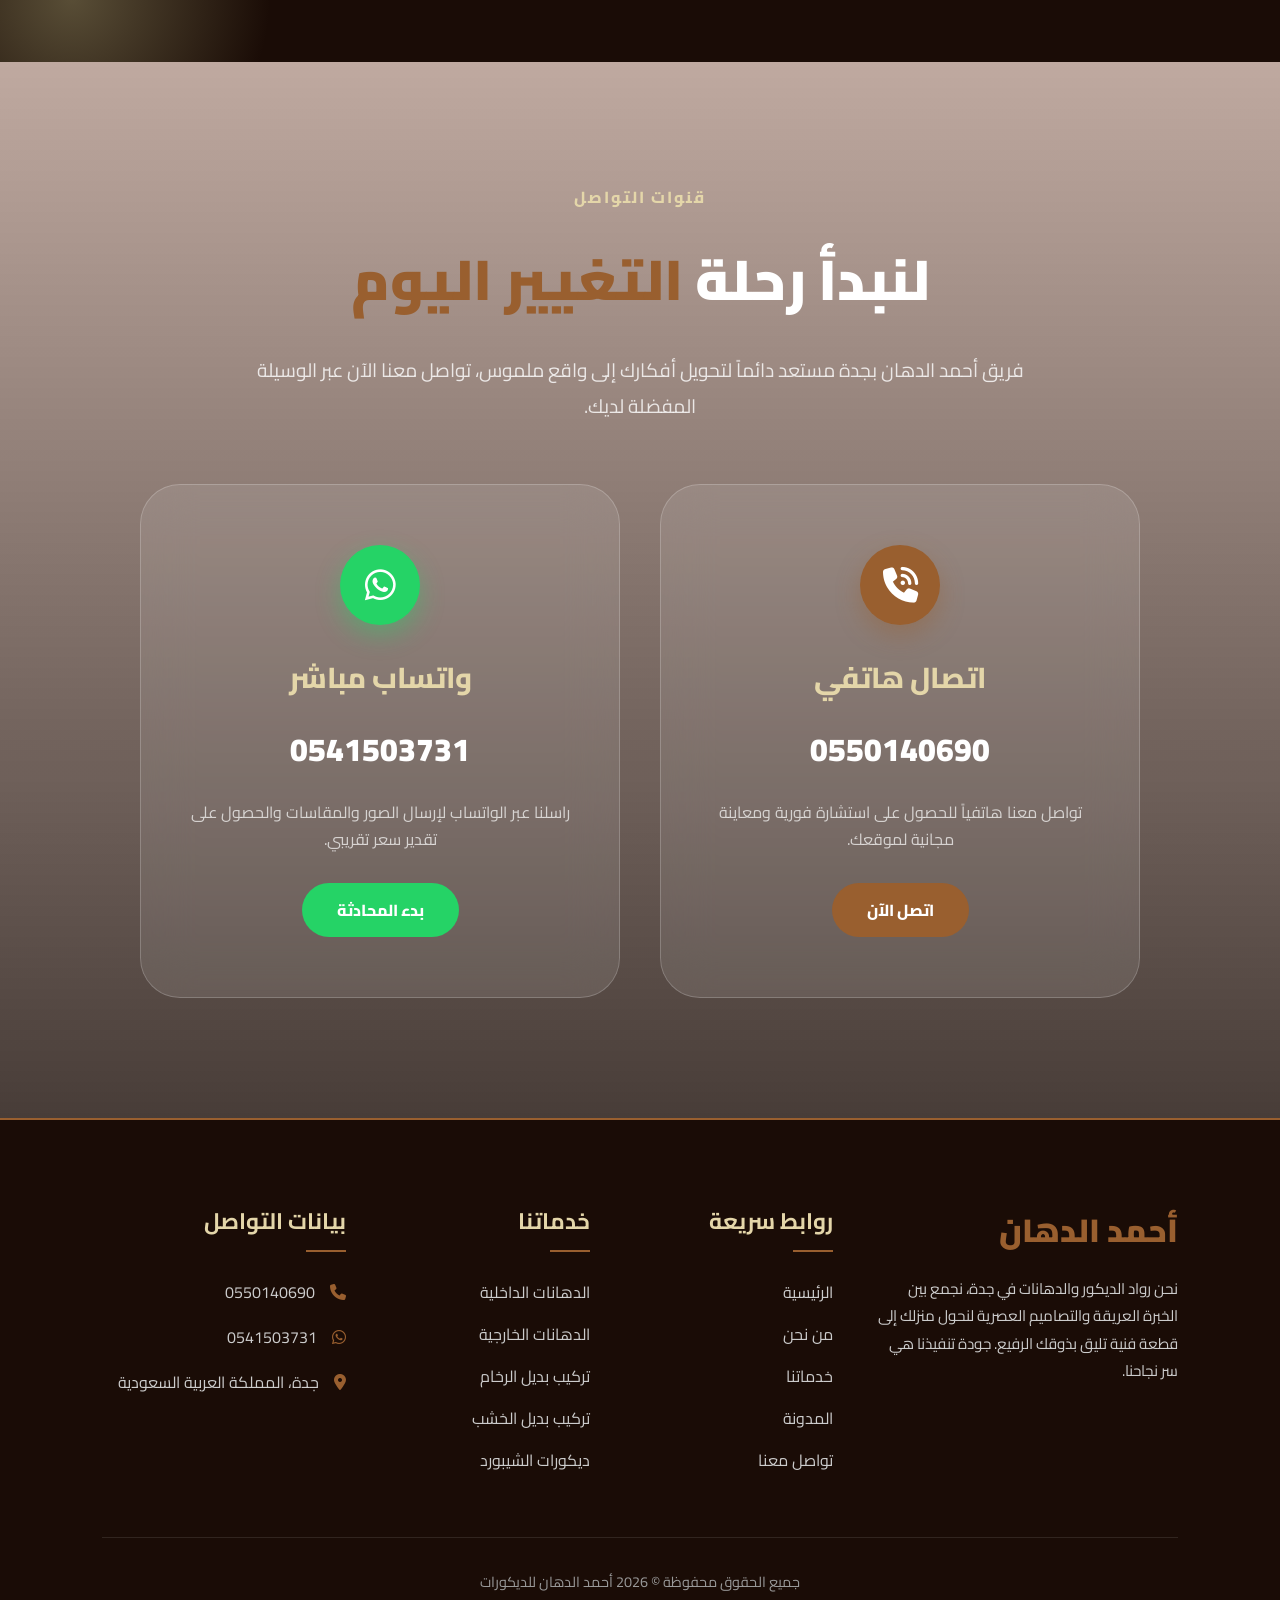
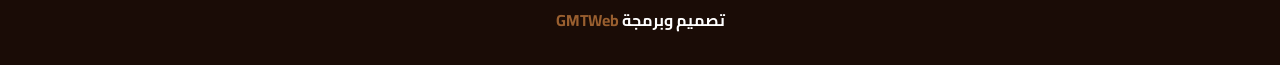
==== commit aadc0ad6: "message" ====
--- a/index.html
+++ b/index.html
@@ -68,7 +68,7 @@
         
         <div class="hero-content">
             <h2 class="reveal-text">فن الدهانات والديكور العصري <br><span>بلمسات احترافية</span></h2>
-            <p class="reveal-p">نحن في مؤسسة أحمد الدهان نقدم لك ثورة في عالم الديكور تغطي كافة أرجاء جدة؛ فمن فيلات **الحمدانية** الراقية وعراقة **الرويس**، وصولاً إلى نبض **شارع فلسطين** وهدوء **البستان** و**السليمانية** و**حي الجامعة**، نجمع لك بين مهارة الدهانات الاحترافية وفخامة تركيب بديل الرخام والخشب والشيبورد. نبتكر تصاميم تحاكي المستقبل لتجعل من منزلك قطعة فنية نادرة الجمال تخطف الأنظار في كل زاوية من زوايا عروس البحر الأحمر.</p>
+            <p class="reveal-p">نحن في مؤسسة أحمد الدهان نقدم لك ثورة في عالم الديكور تغطي كافة أرجاء جدة؛ فمن فيلات **الحمدانية** الراقية وعراقة **الرويس**، وصولاً إلى نبض **شارع فلسطين** وهدوء **البستان** و**السليمانية** و**حي الجامعة**، نجمع لك بين مهارة الدهانات الاحترافية وفخامة تركيب بديل الرخام والخشب والشيبورد.</p>
             <div class="hero-btns">
                 <a href="#services" class="btn-primary-custom">اكتشف خدماتنا <i class="fas fa-arrow-left"></i></a>
                 <a href="#contact" class="btn-secondary-custom">تواصل معنا</a>
--- a/style.css
+++ b/style.css
@@ -1556,4 +1556,14 @@
     .areas-title { font-size: 2.2rem; }
     .areas-grid { grid-template-columns: repeat(2, 1fr); gap: 15px; }
     .area-card { padding: 30px 15px; }
+}
+@media (max-width: 768px) {
+    .hero-content h2 {
+        font-size: 1.8rem !important;
+        line-height: 1.2 !important;
+    }
+    .hero-content p {
+        font-size: 0.9rem !important;
+        line-height: 1.5 !important;
+    }
 }
